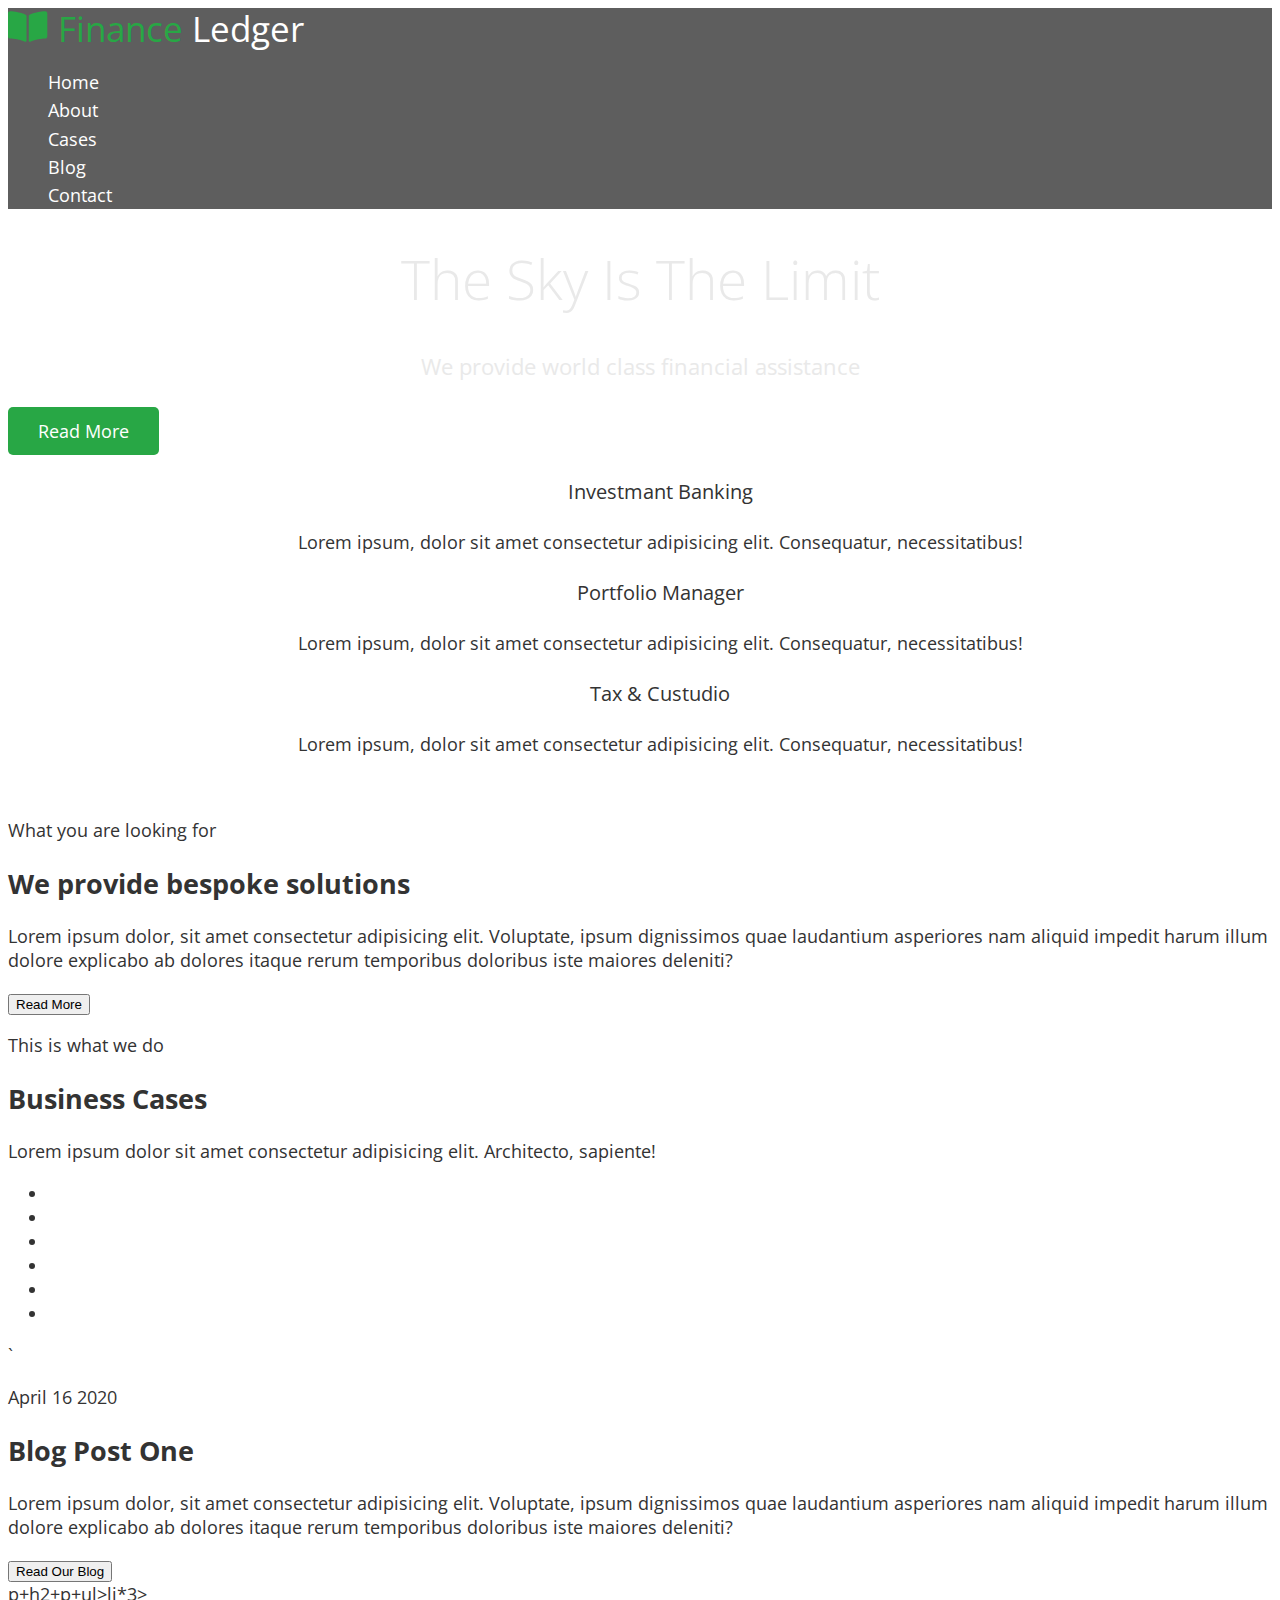
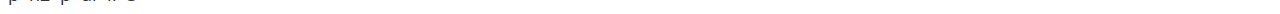
==== index.html @ 2399e401 "12112309" ====
<!DOCTYPE html>
<html lang="en">
<head>
  <meta charset="UTF-8">
  <meta http-equiv="X-UA-Compatible" content="IE=edge">
  <meta name="viewport" content="width=device-width, initial-scale=1.0">
  <!--favicon-->
  <link rel="apple-touch-icon" sizes="180x180" href="./Favicon/apple-touch-icon.png">
<link rel="icon" type="image/png" sizes="32x32" href="./Favicon/favicon-32x32.png">
<link rel="icon" type="image/png" sizes="16x16" href="./Favicon/favicon-16x16.png">
<link rel="manifest" href="./Favicon/site.webmanifest">
<link rel="mask-icon" href="./Favicon/safari-pinned-tab.svg" color="#5bbad5">
<meta name="msapplication-TileColor" content="#da532c">
<meta name="theme-color" content="#ffffff">
 
<title>Finance Ledger</title>
  <link rel="preconnect" href="https://fonts.googleapis.com">
<link rel="preconnect" href="https://fonts.gstatic.com" crossorigin>
<link href="https://fonts.googleapis.com/css2?family=Open+Sans:wght@300;400&display=swap" rel="stylesheet">

<link rel="stylesheet" href="./css/style.css">
</head>
<body>
  <header class="header">
    <a class="logo link" href="./index.html">
      <img class="logo__img" src="./Logo.svg" alt="logo"><span class="accent">Finance</span>  Ledger</a>
    <nav class="header-nav c">
      <ul class="header-nav__list list">
        <li class="header-nav__item"><a class="header-nav__link link" href="">Home</a></li>
        <li class="header-nav__item"><a class="header-nav__link link" href="">About</a></li>
        <li class="header-nav__item"><a class="header-nav__link link" href="">Cases</a></li>
        <li class="header-nav__item"><a class="header-nav__link link" href="">Blog</a></li>
        <li class="header-nav__item"><a class="header-nav__link link" href="">Contact</a></li>
      </ul>
    </nav>
  </header>
  <!--main-->
  <main>
<!--hero-->
<section class="hero">
<h1 class="hero__title">The Sky Is The Limit</h1>
<p class="hero__description title">We provide world class financial assistance</p>
<button class="button" type="button">Read More</button>
</section>
<!--about-->
<section class="about">
<ul class="about__list list">
  <li class="about__item link">
    <h3 class="about__subtitle">Investmant Banking</h3>
    <p class="about__text">Lorem ipsum, dolor sit amet consectetur adipisicing elit. Consequatur, necessitatibus!</p>
  </li>
  <li class="about__item link">
    <h3 class="about__subtitle">Portfolio Manager</h3>
    <p class="about__text">Lorem ipsum, dolor sit amet consectetur adipisicing elit. Consequatur, necessitatibus!</p>
  </li>
  <li class="about__item link">
    <h3 class="about__subtitle">Tax & Custudio</h3>
    <p class="about__text">Lorem ipsum, dolor sit amet consectetur adipisicing elit. Consequatur, necessitatibus!</p>
  </li>
</ul>
</section>
<!--solutions-->
<section class="solutions">
  <img src="" alt="">
  <p>What you are looking for</p>
  <h2>We provide bespoke solutions</h2>
  <p>Lorem ipsum dolor, sit amet consectetur adipisicing elit. Voluptate, ipsum dignissimos quae laudantium asperiores nam aliquid impedit harum illum dolore explicabo ab dolores itaque rerum temporibus doloribus iste maiores deleniti?</p>
  <button type="button">Read More</button>
</section>

<!--cases-->
<section class="cases">
  <p>This is what we do</p>
  <h2>Business Cases</h2>
  <p>Lorem ipsum dolor sit amet consectetur adipisicing elit. Architecto, sapiente!</p>
  <ul>
    <li><img src="" alt=""></li>
    <li><img src="" alt=""></li>
    <li><img src="" alt=""></li>
    <li><img src="" alt=""></li>
    <li><img src="" alt=""></li>
    <li><img src="" alt=""></li>
  </ul>
</section>
`<!--blog-->
<section class="blog">
  <p>April 16 2020</p>
  <h2>Blog Post One</h2>
  <p>Lorem ipsum dolor, sit amet consectetur adipisicing elit. Voluptate, ipsum dignissimos quae laudantium asperiores nam aliquid impedit harum illum dolore explicabo ab dolores itaque rerum temporibus doloribus iste maiores deleniti?</p>
  <button type="button">Read Our Blog</button>
  <img src="" alt="">
</section>
<!--team-->
<section class="team">
p+h2+p+ul>li*3>
</section>
  </main>
</body>
</html>
---- css/style.css ----
:root{
  --accent-color:#28a745;
  --primary-text-color:#333333;
  --secondary-text-color:#ffffff;
  --main-hero-color:#e9e9e9;
  --input-text-color:#808080;
  --primary-white-color:#ffffff;
  --main-font-family:'Open Sans', sans-serif;

}

body{
 font-family:  var(--main-font-family);
 color: var(--primary-text-color);
 background-color: var(--primary-white-color);
 font-size: 18px;
}
/*utils*/
.link{
  text-decoration: none;
}
.list{
  list-style: none;
}

.visually-hidden{
  position: absolute;
  width: 1px;
  height: 1px;
  margin: -1px;
  border: 0;
  padding: 0;

  white-space: nowrap;
  clip-path: inset(100%);
  clip: rect(0 0 0 0);
  overflow: hidden;
}

/*header*/
.header{
  background-color: #5e5e5e;

}
.header-nav__link{
  
  line-height: 1.56;
  color: var(--secondary-text-color);
}

.logo{
font-weight: 400;
font-size: 35px;
line-height: 1.21;

color: var(--secondary-text-color);
}
.logo__img{
  margin-right: 10px;
}
.accent{
  color: var(--accent-color);
}

/*hero*/
.hero__title{
font-weight: 300;
font-size: 55px;
line-height: 1.20;

text-align: center;

color: var(--main-hero-color);

}
.hero__description{

font-size: 22px;
line-height: 1.67;

text-align: center;

color: var(--main-hero-color);
}

.button{
  padding:10px 30px ;
font-family: inherit;
font-style: normal;

font-size: 18px;
line-height: 1.56;

text-align: center;

color: var(--secondary-text-color);
background-color: var(--accent-color);
border-radius: 5px;
border: none;

}

/*about*/
.about__subtitle{
  font-weight: 400;
  font-size: 20px;
  line-height: 1.65;
 
  text-align: center; 
}

.about__text{

line-height: 1.56;

text-align: center;

}

/*solutions*/
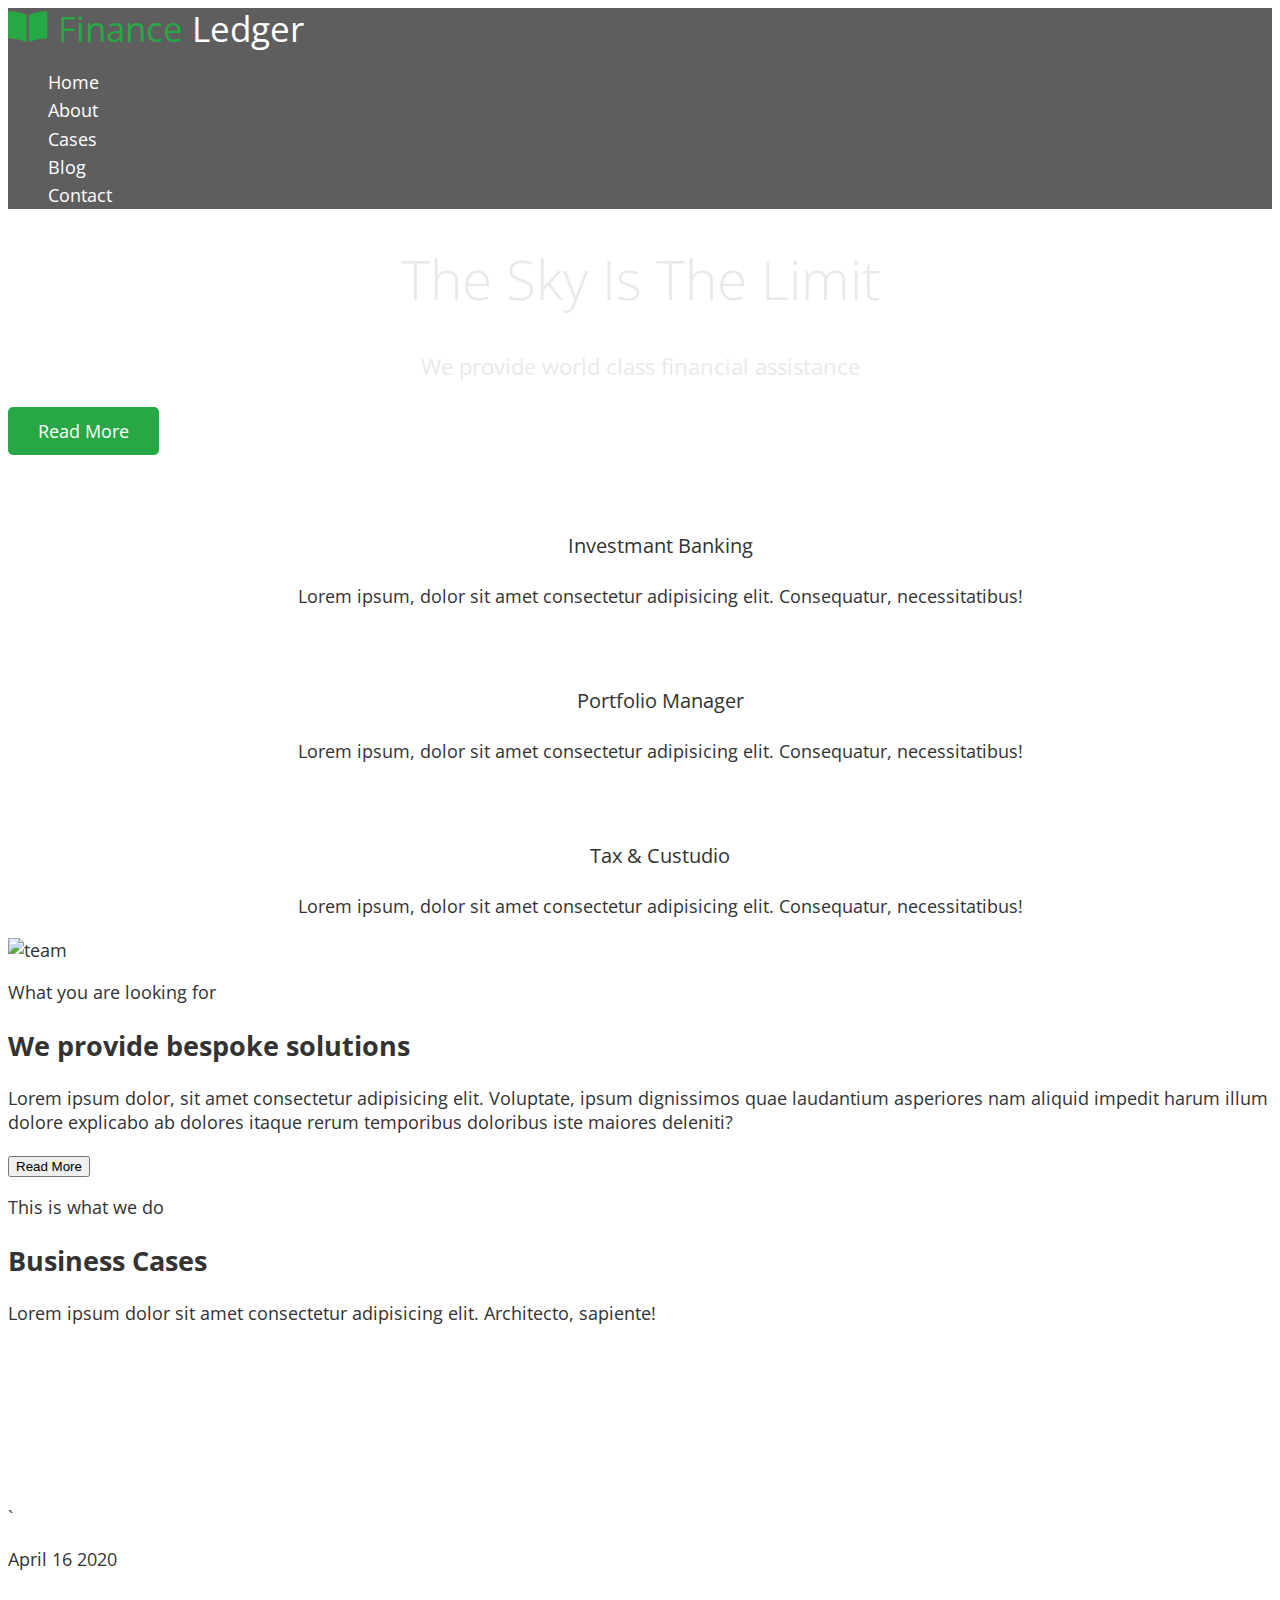
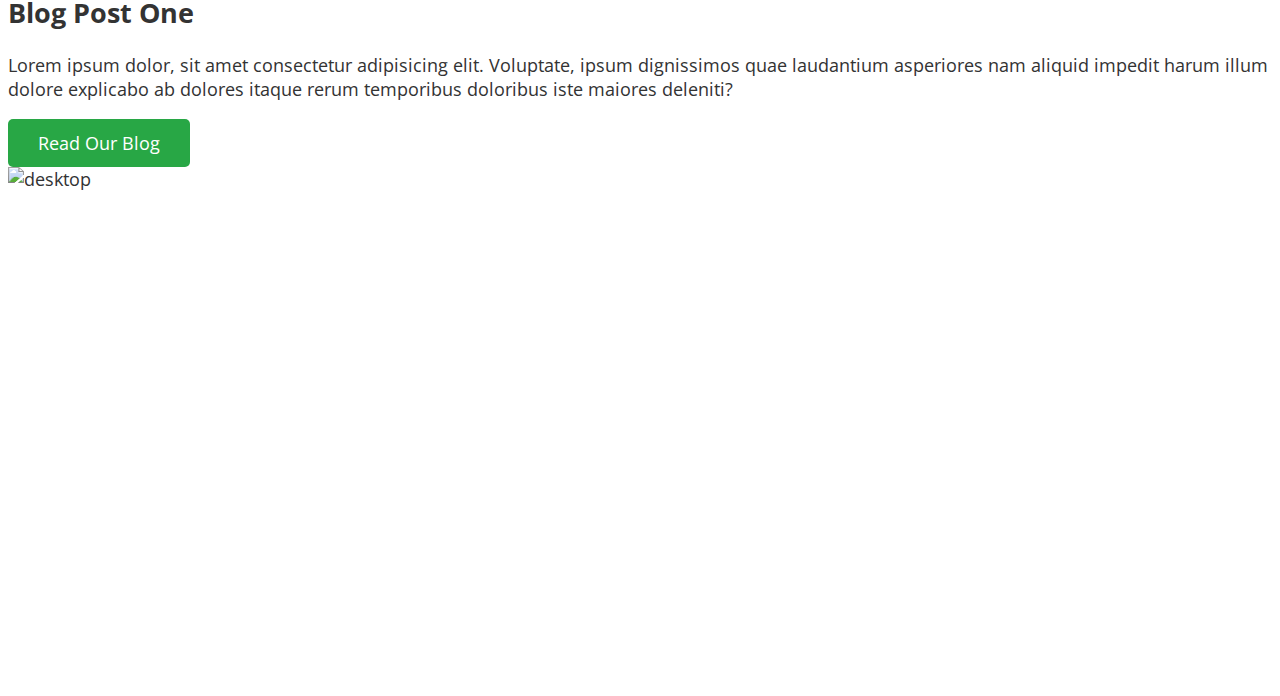
==== commit 37503d16: "13111321" ====
--- a/index.html
+++ b/index.html
@@ -24,7 +24,7 @@
   <header class="header">
     <a class="logo link" href="./index.html">
       <img class="logo__img" src="./Logo.svg" alt="logo"><span class="accent">Finance</span>  Ledger</a>
-    <nav class="header-nav c">
+    <nav class="header-nav ">
       <ul class="header-nav__list list">
         <li class="header-nav__item"><a class="header-nav__link link" href="">Home</a></li>
         <li class="header-nav__item"><a class="header-nav__link link" href="">About</a></li>
@@ -40,20 +40,36 @@
 <section class="hero">
 <h1 class="hero__title">The Sky Is The Limit</h1>
 <p class="hero__description title">We provide world class financial assistance</p>
-<button class="button" type="button">Read More</button>
+<button class="button hero__btn" type="button">Read More</button>
 </section>
 <!--about-->
-<section class="about">
+<section class="about container">
+  <h2 class="visually-hidden">About us</h2>
 <ul class="about__list list">
   <li class="about__item link">
+    <div class="about__icon about-icon-place">
+      <svg width="33" height="31">
+        <use href=""></use>
+      </svg>
+    </div>
     <h3 class="about__subtitle">Investmant Banking</h3>
     <p class="about__text">Lorem ipsum, dolor sit amet consectetur adipisicing elit. Consequatur, necessitatibus!</p>
   </li>
   <li class="about__item link">
+    <div class="about__icon about-icon-place">
+      <svg width="33" height="31">
+        <use href=""></use>
+      </svg>
+    </div>
     <h3 class="about__subtitle">Portfolio Manager</h3>
     <p class="about__text">Lorem ipsum, dolor sit amet consectetur adipisicing elit. Consequatur, necessitatibus!</p>
   </li>
   <li class="about__item link">
+    <div class="about__icon about-icon-place">
+      <svg width="33" height="31">
+        <use href=""></use>
+      </svg>
+    </div>
     <h3 class="about__subtitle">Tax & Custudio</h3>
     <p class="about__text">Lorem ipsum, dolor sit amet consectetur adipisicing elit. Consequatur, necessitatibus!</p>
   </li>
@@ -61,38 +77,73 @@
 </section>
 <!--solutions-->
 <section class="solutions">
-  <img src="" alt="">
-  <p>What you are looking for</p>
-  <h2>We provide bespoke solutions</h2>
-  <p>Lorem ipsum dolor, sit amet consectetur adipisicing elit. Voluptate, ipsum dignissimos quae laudantium asperiores nam aliquid impedit harum illum dolore explicabo ab dolores itaque rerum temporibus doloribus iste maiores deleniti?</p>
-  <button type="button">Read More</button>
+  <div class="solutions__container container">
+    <img class="solutions__img" src="" alt="team">
+  <div class="solutions__box">
+  <p class="solutions__subtitle">What you are looking for</p>
+  <h2 class="solutions__title">We provide bespoke solutions</h2>
+  <p class="solutions__text">Lorem ipsum dolor, sit amet consectetur adipisicing elit. Voluptate, ipsum dignissimos quae laudantium asperiores nam aliquid impedit harum illum dolore explicabo ab dolores itaque rerum temporibus doloribus iste maiores deleniti?</p>
+  <button type="button" class="solutions__btn">Read More</button>
+  </div>
+  </div>
 </section>
 
 <!--cases-->
-<section class="cases">
-  <p>This is what we do</p>
-  <h2>Business Cases</h2>
-  <p>Lorem ipsum dolor sit amet consectetur adipisicing elit. Architecto, sapiente!</p>
-  <ul>
-    <li><img src="" alt=""></li>
-    <li><img src="" alt=""></li>
-    <li><img src="" alt=""></li>
-    <li><img src="" alt=""></li>
-    <li><img src="" alt=""></li>
-    <li><img src="" alt=""></li>
+<section class="cases container">
+  <p class="cases__subtitle">This is what we do</p>
+  <h2 class="cases__title">Business Cases</h2>
+  <p class="cases__text">Lorem ipsum dolor sit amet consectetur adipisicing elit. Architecto, sapiente!</p>
+  <ul class="cases__list list">
+    <li class="cases__item"><img src="" alt=""></li>
+    <li class="cases__item"><img src="" alt=""></li>
+    <li class="cases__item"><img src="" alt=""></li>
+    <li class="cases__item"><img src="" alt=""></li>
+    <li class="cases__item"><img src="" alt=""></li>
+    <li class="cases__item"><img src="" alt=""></li>
   </ul>
 </section>
 `<!--blog-->
 <section class="blog">
-  <p>April 16 2020</p>
-  <h2>Blog Post One</h2>
-  <p>Lorem ipsum dolor, sit amet consectetur adipisicing elit. Voluptate, ipsum dignissimos quae laudantium asperiores nam aliquid impedit harum illum dolore explicabo ab dolores itaque rerum temporibus doloribus iste maiores deleniti?</p>
-  <button type="button">Read Our Blog</button>
-  <img src="" alt="">
+ <div class="blog__boxes container">
+  <div class="blog__box">
+  <p class="blog__date">April 16 2020</p>
+  <h2 class="blog__title">Blog Post One</h2>
+  <p class="blog__text">Lorem ipsum dolor, sit amet consectetur adipisicing elit. Voluptate, ipsum dignissimos quae laudantium asperiores nam aliquid impedit harum illum dolore explicabo ab dolores itaque rerum temporibus doloribus iste maiores deleniti?</p>
+  <button class="button button--green" type="button">Read Our Blog</button>
+  </div>
+  <img src="" alt="desktop" class="blog__img">
+ </div>
 </section>
 <!--team-->
-<section class="team">
-p+h2+p+ul>li*3>
+<section class="team ">
+<div class="container team__container">
+  <p class="team__text"></p>
+<h2 class="team__title"></h2>
+<p class="team__subtitle"></p>
+<ul class="team__list list">
+  <li>
+    <a href="">
+      <svg>
+        <use></use>
+      </svg>
+    </a>
+  </li>
+  <li>
+    <a href="">
+      <svg>
+        <use></use>
+      </svg>
+    </a>
+  </li>
+  <li>
+    <a href="">
+      <svg>
+        <use></use>
+      </svg>
+    </a>
+  </li>
+</ul>
+</div>
 </section>
   </main>
 </body>
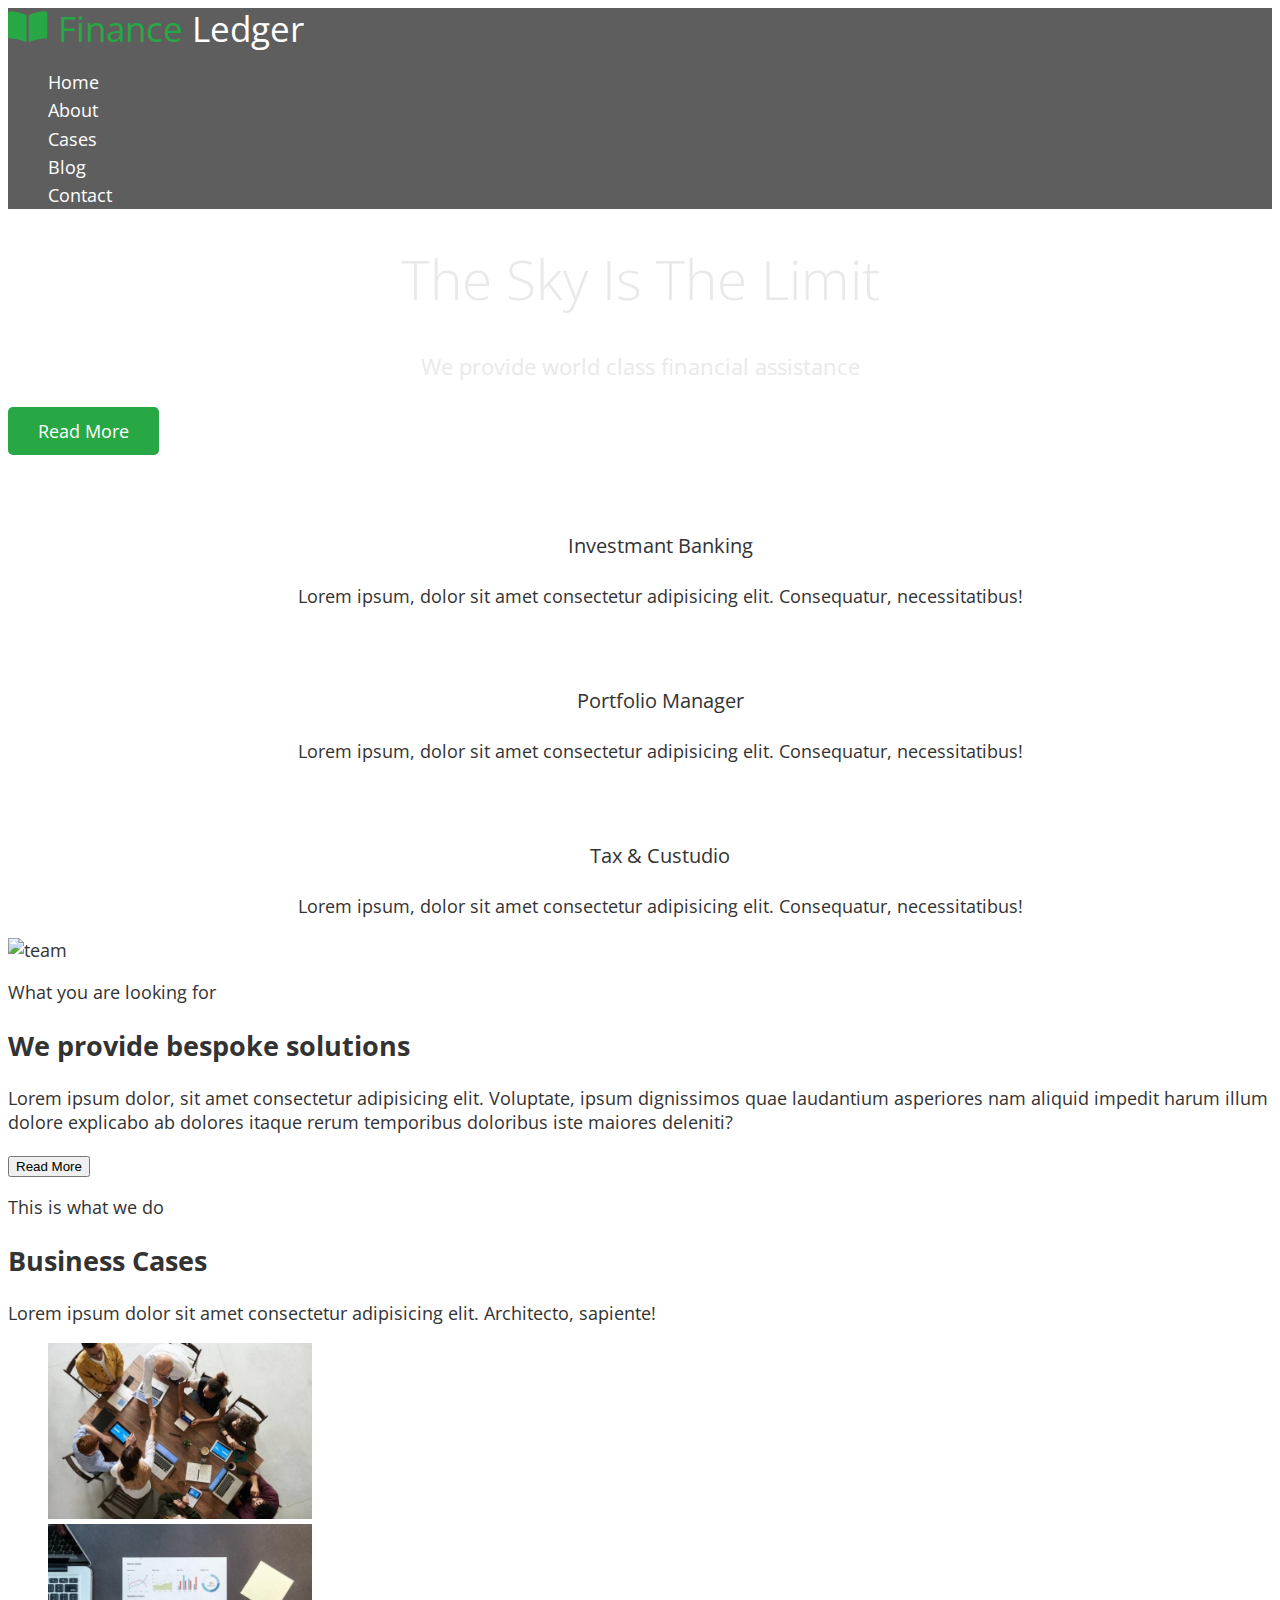
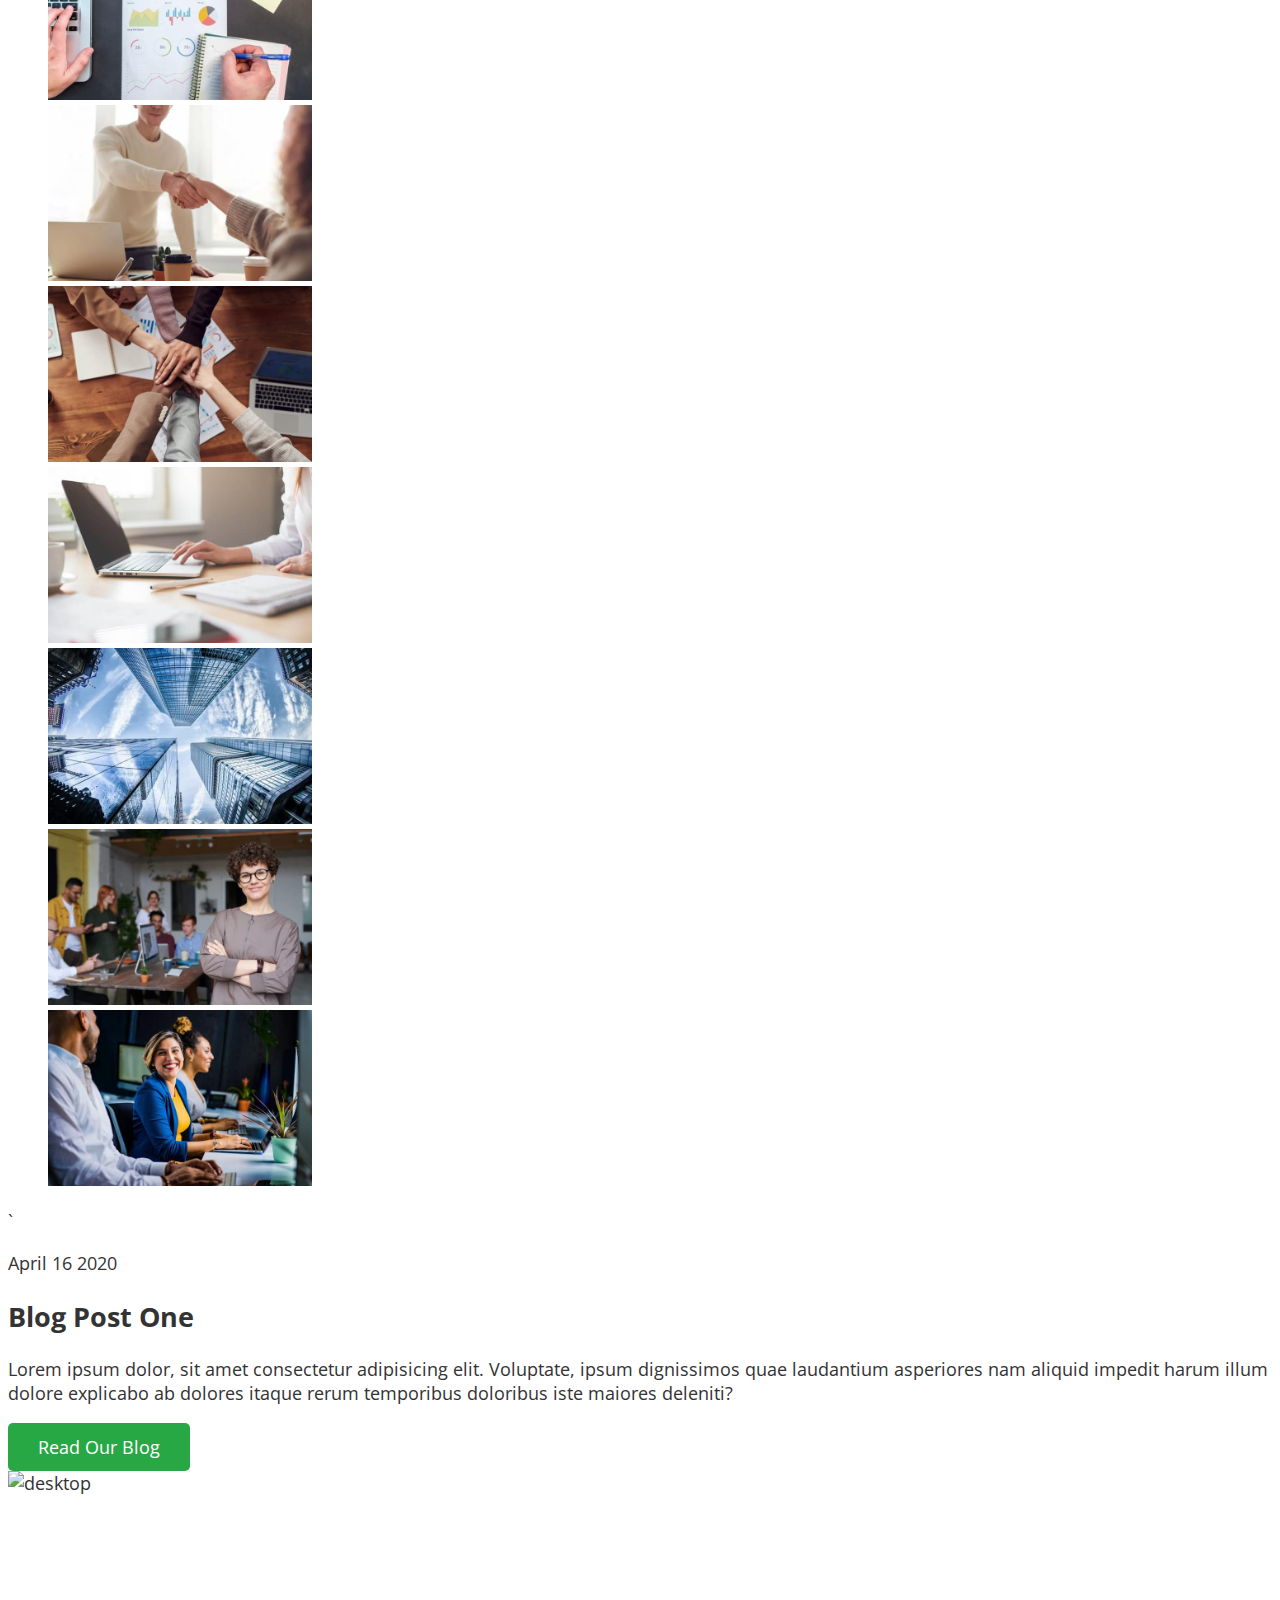
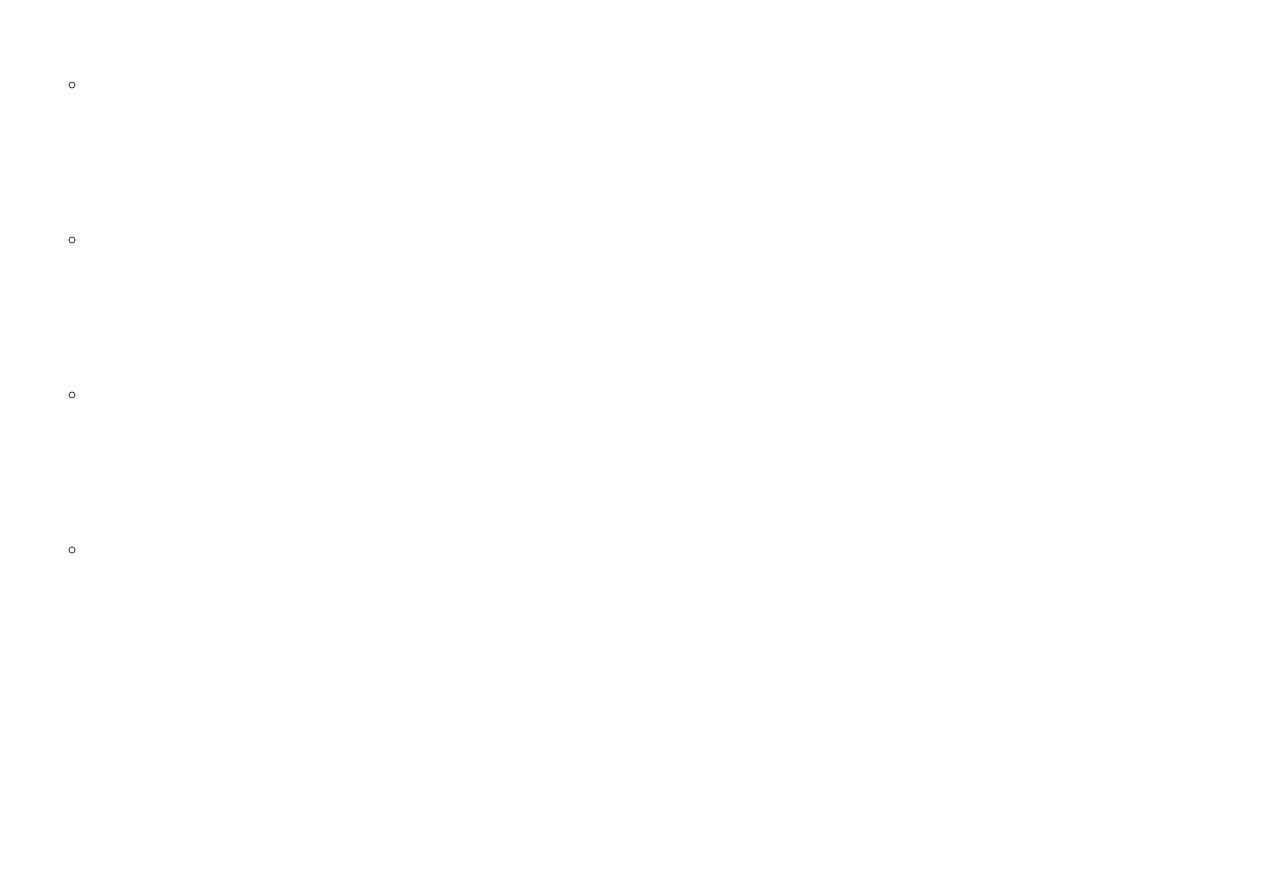
==== commit 2661e955: "13111728" ====
--- a/index.html
+++ b/index.html
@@ -38,36 +38,38 @@
   <main>
 <!--hero-->
 <section class="hero">
+<div class="hero__container container">
 <h1 class="hero__title">The Sky Is The Limit</h1>
 <p class="hero__description title">We provide world class financial assistance</p>
 <button class="button hero__btn" type="button">Read More</button>
+</div>
 </section>
 <!--about-->
 <section class="about container">
   <h2 class="visually-hidden">About us</h2>
-<ul class="about__list list">
-  <li class="about__item link">
+<ul class="about__list list card-set">
+  <li class="about__item  card-set__itemlink">
     <div class="about__icon about-icon-place">
       <svg width="33" height="31">
-        <use href=""></use>
+        <use href="./images/svg/symbol-defs.svg#icon-bank"></use>
       </svg>
     </div>
     <h3 class="about__subtitle">Investmant Banking</h3>
     <p class="about__text">Lorem ipsum, dolor sit amet consectetur adipisicing elit. Consequatur, necessitatibus!</p>
   </li>
-  <li class="about__item link">
+  <li class="about__item card-set__item link">
     <div class="about__icon about-icon-place">
       <svg width="33" height="31">
-        <use href=""></use>
+        <use href="./images/svg/symbol-defs.svg#icon-book"></use>
       </svg>
     </div>
     <h3 class="about__subtitle">Portfolio Manager</h3>
     <p class="about__text">Lorem ipsum, dolor sit amet consectetur adipisicing elit. Consequatur, necessitatibus!</p>
   </li>
-  <li class="about__item link">
+  <li class="about__item card-set__item link">
     <div class="about__icon about-icon-place">
       <svg width="33" height="31">
-        <use href=""></use>
+        <use href="./images/svg/symbol-defs.svg#icon-pen"></use>
       </svg>
     </div>
     <h3 class="about__subtitle">Tax & Custudio</h3>
@@ -93,13 +95,160 @@
   <p class="cases__subtitle">This is what we do</p>
   <h2 class="cases__title">Business Cases</h2>
   <p class="cases__text">Lorem ipsum dolor sit amet consectetur adipisicing elit. Architecto, sapiente!</p>
-  <ul class="cases__list list">
-    <li class="cases__item"><img src="" alt=""></li>
-    <li class="cases__item"><img src="" alt=""></li>
-    <li class="cases__item"><img src="" alt=""></li>
-    <li class="cases__item"><img src="" alt=""></li>
-    <li class="cases__item"><img src="" alt=""></li>
-    <li class="cases__item"><img src="" alt=""></li>
+  <ul class="cases__list card-set list">
+    <li class="cases__item card-set__item">
+      <picture>
+        <source
+        media="(min-width: 1200px)"
+        srcset="./images/cases/1_L.jpg 1x, ./images/cases/1@2x_L.jpg 2x "
+        type="image/jpg" 
+        />
+        <source
+        media="(min-width: 768px)"
+        srcset="./images/cases/1_M.jpg 1x, ./images/cases/1@2x_M.jpg 2x "
+        type="image/jpg" 
+        />
+        <source
+        media="(max-width: 767px)"
+        srcset="./images/cases/1_S.jpg 1x, ./images/cases/1@2x_S.jpg 2x "
+        type="image/jpg" 
+        />
+      <img class="cases__img" src="./images/cases/1_S.jpg" alt="picture one" width="264" height="176"/>
+      </picture>
+    </li>
+    <li class="cases__item card-set__item"><picture>
+        <source
+        media="(min-width: 1200px)"
+        srcset="./images/cases/2_L.jpg 1x, ./images/cases/2@2x_L.jpg 2x "
+        type="image/jpg" 
+        />
+        <source
+        media="(min-width: 768px)"
+        srcset="./images/cases/2_M.jpg 1x, ./images/cases/2@2x_M.jpg 2x "
+        type="image/jpg" 
+        />
+        <source
+        media="(max-width: 767px)"
+        srcset="./images/cases/2_S.jpg 1x, ./images/cases/2@2x_S.jpg 2x "
+        type="image/jpg" 
+        />
+      <img class="cases__img" src="./images/cases/2_S.jpg" alt="picture one" width="264" height="176"/>
+      </picture>
+    </li>
+    <li class="cases__item card-set__item"><picture>
+        <source
+        media="(min-width: 1200px)"
+        srcset="./images/cases/3_L.jpg 1x, ./images/cases/3@2x_L.jpg 2x "
+        type="image/jpg" 
+        />
+        <source
+        media="(min-width: 768px)"
+        srcset="./images/cases/3_M.jpg 1x, ./images/cases/3@2x_M.jpg 2x "
+        type="image/jpg" 
+        />
+        <source
+        media="(max-width: 767px)"
+        srcset="./images/cases/3_S.jpg 1x, ./images/cases/3@2x_S.jpg 2x "
+        type="image/jpg" 
+        />
+      <img class="cases__img" src="./images/cases/3_S.jpg" alt="picture one" width="264" height="176"/>
+      </picture>
+    </li>
+    <li class="cases__item card-set__item"><picture>
+        <source
+        media="(min-width: 1200px)"
+        srcset="./images/cases/4_L.jpg 1x, ./images/cases/4@2x_L.jpg 2x "
+        type="image/jpg" 
+        />
+        <source
+        media="(min-width: 768px)"
+        srcset="./images/cases/4_M.jpg 1x, ./images/cases/4@2x_M.jpg 2x "
+        type="image/jpg" 
+        />
+        <source
+        media="(max-width: 767px)"
+        srcset="./images/cases/4_S.jpg 1x, ./images/cases/4@2x_S.jpg 2x "
+        type="image/jpg" 
+        />
+      <img class="cases__img" src="./images/cases/4_S.jpg" alt="picture one" width="264" height="176"/>
+      </picture>
+    </li>
+    <li class="cases__item card-set__item"><picture>
+        <source
+        media="(min-width: 1200px)"
+        srcset="./images/cases/5_L.jpg 1x, ./images/cases/5@2x_L.jpg 2x "
+        type="image/jpg" 
+        />
+        <source
+        media="(min-width: 768px)"
+        srcset="./images/cases/5_M.jpg 1x, ./images/cases/5@2x_M.jpg 2x "
+        type="image/jpg" 
+        />
+        <source
+        media="(max-width: 767px)"
+        srcset="./images/cases/5_S.jpg 1x, ./images/cases/5@2x_S.jpg 2x "
+        type="image/jpg" 
+        />
+      <img class="cases__img" src="./images/cases/5_S.jpg" alt="picture one" width="264" height="176"/>
+      </picture>
+    </li>
+    <li class="cases__item card-set__item"><picture>
+        <source
+        media="(min-width: 1200px)"
+        srcset="./images/cases/6_L.jpg 1x, ./images/cases/6@2x_L.jpg 2x "
+        type="image/jpg" 
+        />
+        <source
+        media="(min-width: 768px)"
+        srcset="./images/cases/6_M.jpg 1x, ./images/cases/6@2x_M.jpg 2x "
+        type="image/jpg" 
+        />
+        <source
+        media="(max-width: 767px)"
+        srcset="./images/cases/6_S.jpg 1x, ./images/cases/6@2x_S.jpg 2x "
+        type="image/jpg" 
+        />
+      <img class="cases__img" src="./images/cases/6_S.jpg" alt="picture one" width="264" height="176"/>
+      </picture>
+    </li>
+    <li class="cases__item card-set__item"><picture>
+      <source
+      media="(min-width: 1200px)"
+      srcset="./images/cases/7_L.jpg 1x, ./images/cases/7@2x_L.jpg 2x "
+      type="image/jpg" 
+      />
+      <source
+      media="(min-width: 768px)"
+      srcset="./images/cases/7_M.jpg 1x, ./images/cases/7@2x_M.jpg 2x "
+      type="image/jpg" 
+      />
+      <source
+      media="(max-width: 767px)"
+      srcset="./images/cases/7_S.jpg 1x, ./images/cases/7@2x_S.jpg 2x "
+      type="image/jpg" 
+      />
+    <img class="cases__img" src="./images/cases/7_S.jpg" alt="picture one" width="264" height="176"/>
+    </picture>
+  </li>
+  <li class="cases__item card-set__item"><picture>
+    <source
+    media="(min-width: 1200px)"
+    srcset="./images/cases/8_L.jpg 1x, ./images/cases/8@2x_L.jpg 2x "
+    type="image/jpg" 
+    />
+    <source
+    media="(min-width: 768px)"
+    srcset="./images/cases/8_M.jpg 1x, ./images/cases/8@2x_M.jpg 2x "
+    type="image/jpg" 
+    />
+    <source
+    media="(max-width: 767px)"
+    srcset="./images/cases/8_S.jpg 1x, ./images/cases/8@2x_S.jpg 2x "
+    type="image/jpg" 
+    />
+  <img class="cases__img" src="./images/cases/8_S.jpg" alt="picture one" width="264" height="176"/>
+  </picture>
+</li>
   </ul>
 </section>
 `<!--blog-->
@@ -120,7 +269,42 @@
   <p class="team__text"></p>
 <h2 class="team__title"></h2>
 <p class="team__subtitle"></p>
-<ul class="team__list list">
+<ul class="team__list list card-set">
+  <li class="team__item card-set__item">
+    <div class="">
+      <img src="" alt="">
+      <ul>
+        <li>
+          <a href="">
+            <svg>
+              <use></use>
+            </svg>
+          </a>
+        </li>
+        <li>
+          <a href="">
+            <svg>
+              <use></use>
+            </svg>
+          </a>
+        </li>
+        <li>
+          <a href="">
+            <svg>
+              <use></use>
+            </svg>
+          </a>
+        </li>
+        <li>
+          <a href="">
+            <svg>
+              <use></use>
+            </svg>
+          </a>
+        </li>
+      </ul>
+    </div>
+  </li>
   <li>
     <a href="">
       <svg>
@@ -135,13 +319,6 @@
       </svg>
     </a>
   </li>
-  <li>
-    <a href="">
-      <svg>
-        <use></use>
-      </svg>
-    </a>
-  </li>
 </ul>
 </div>
 </section>
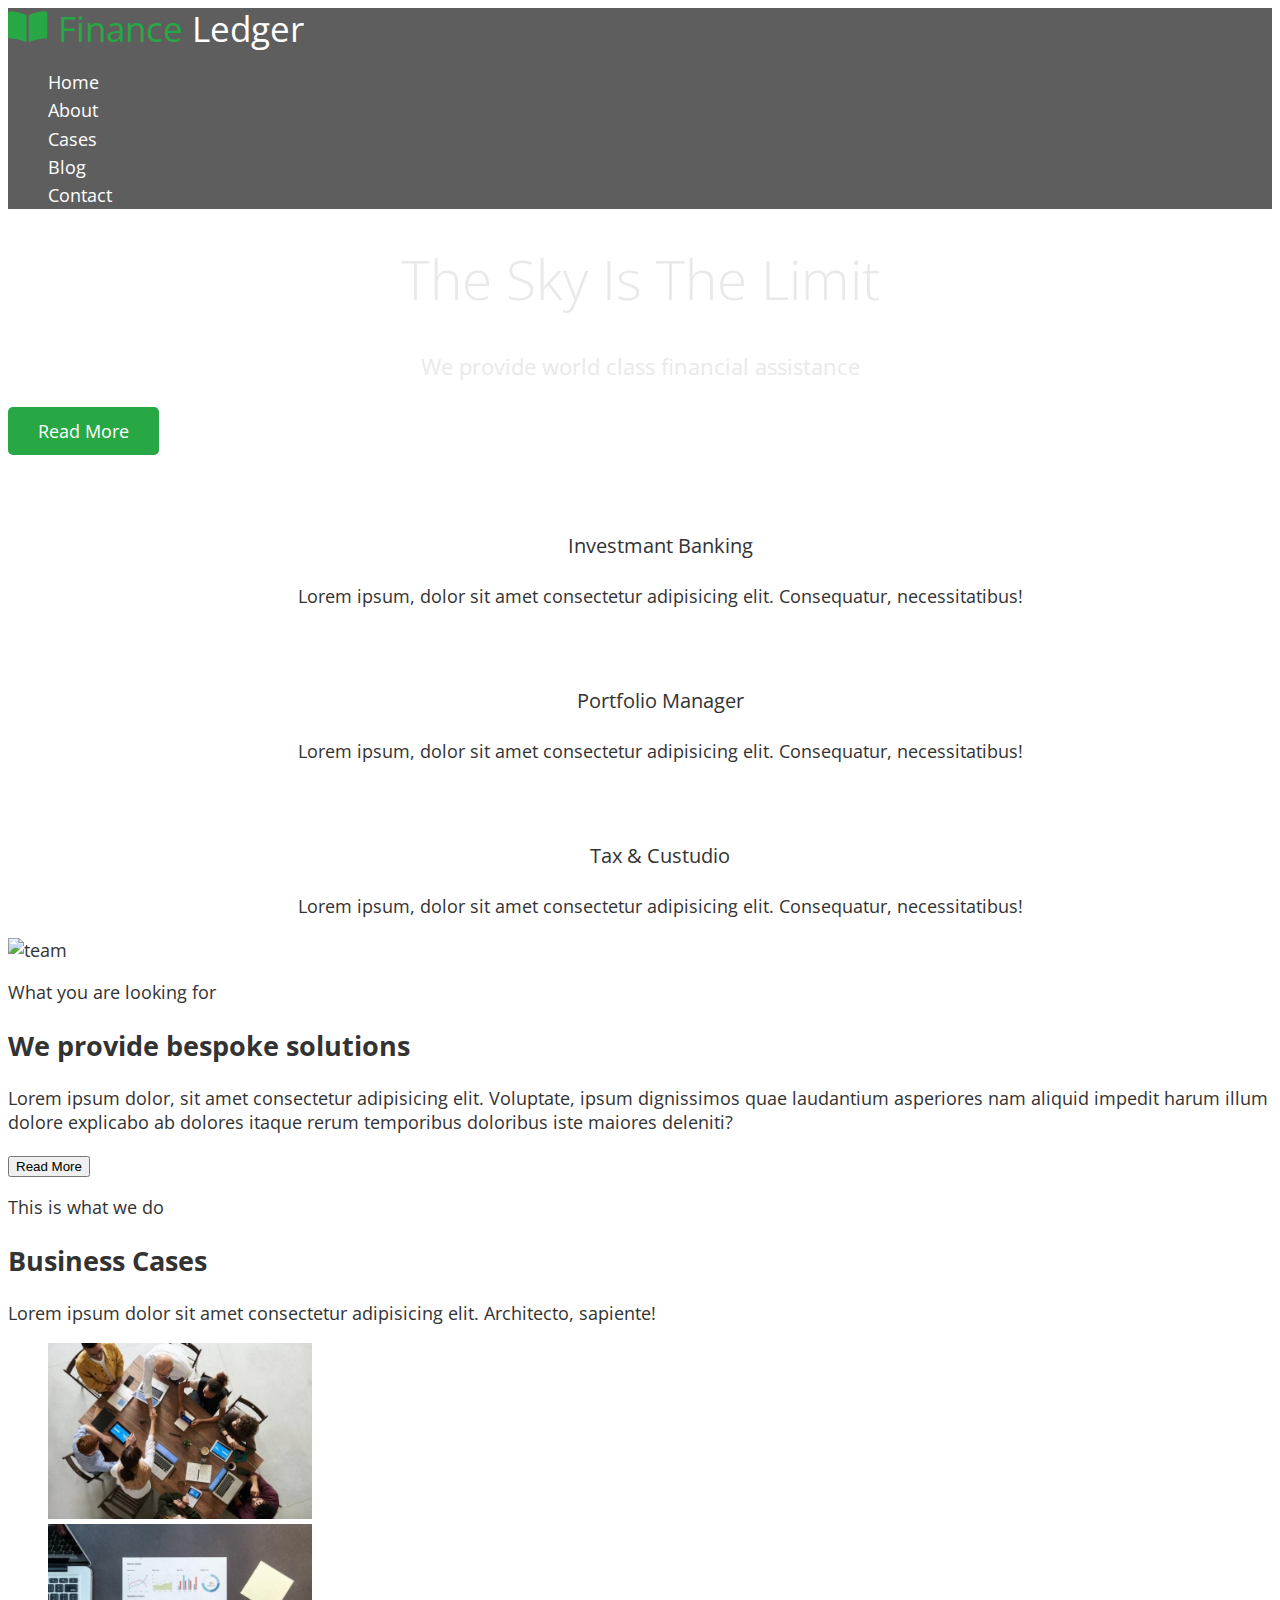
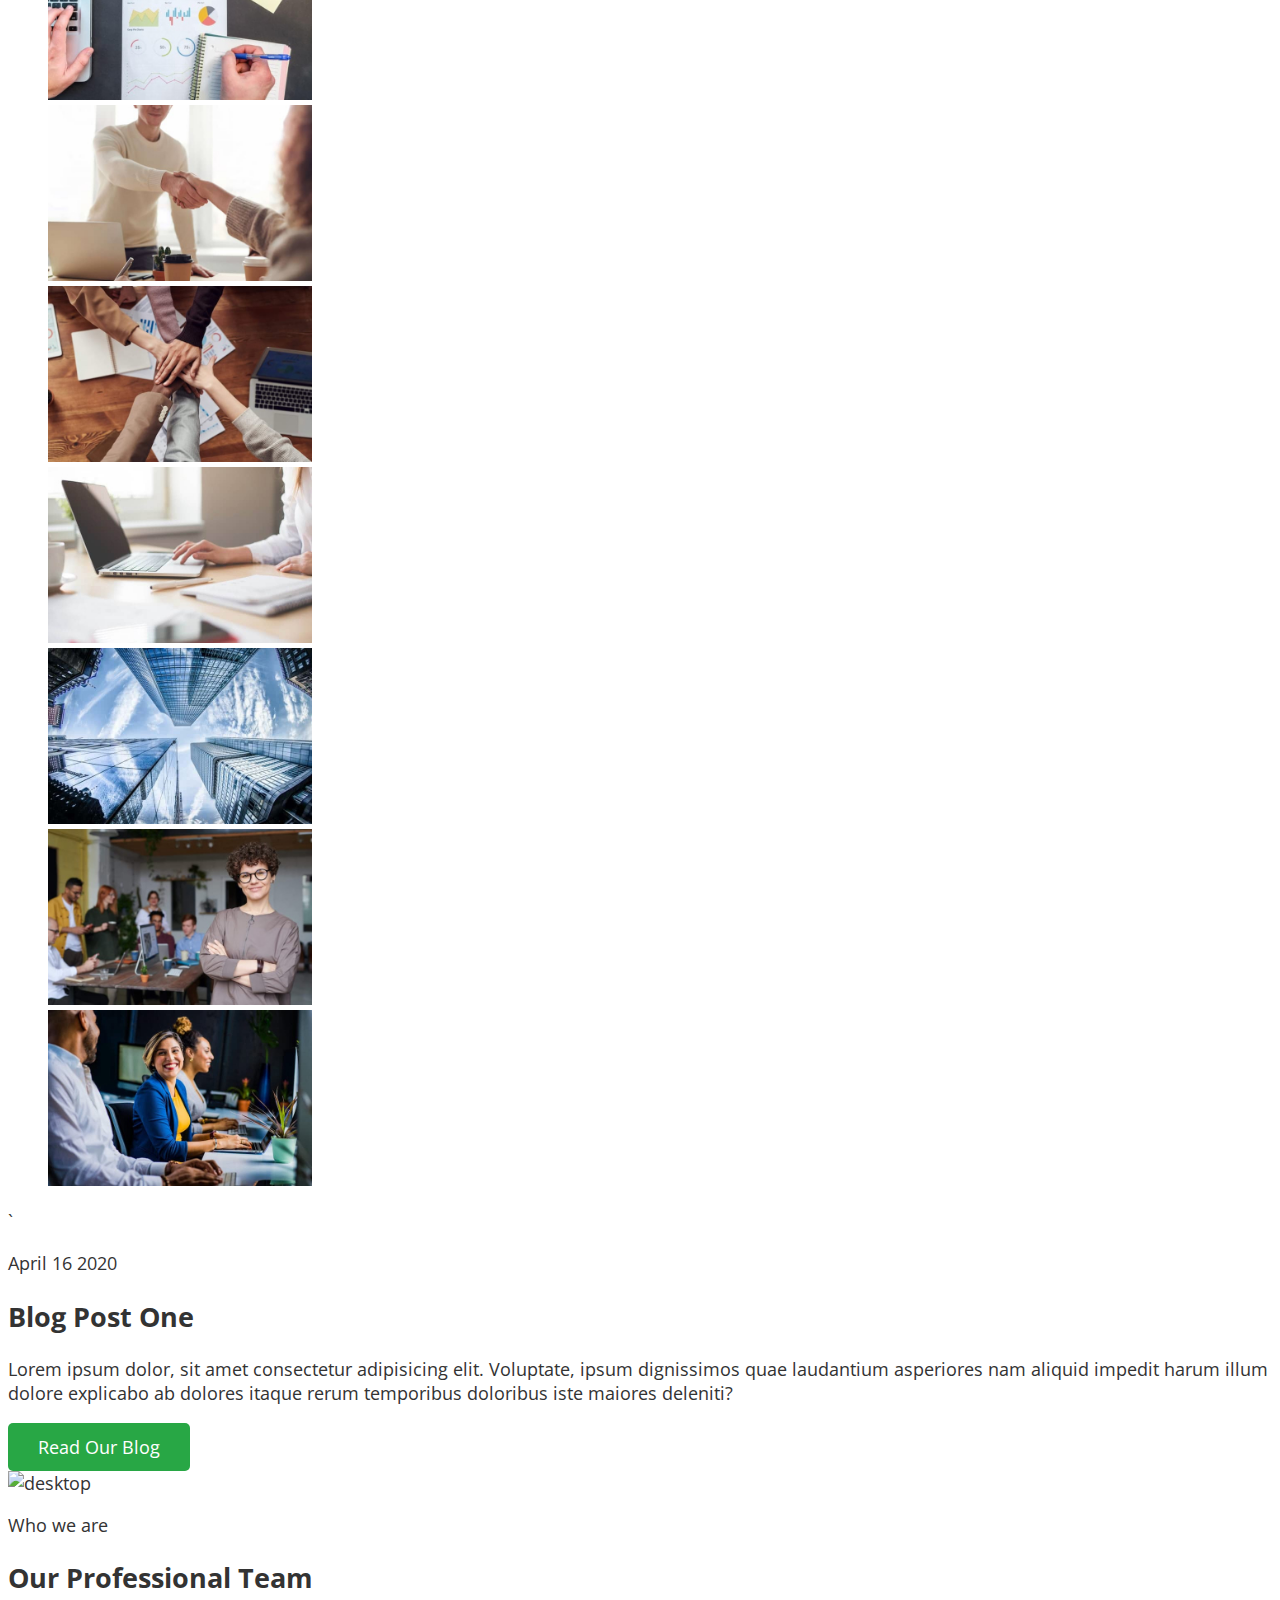
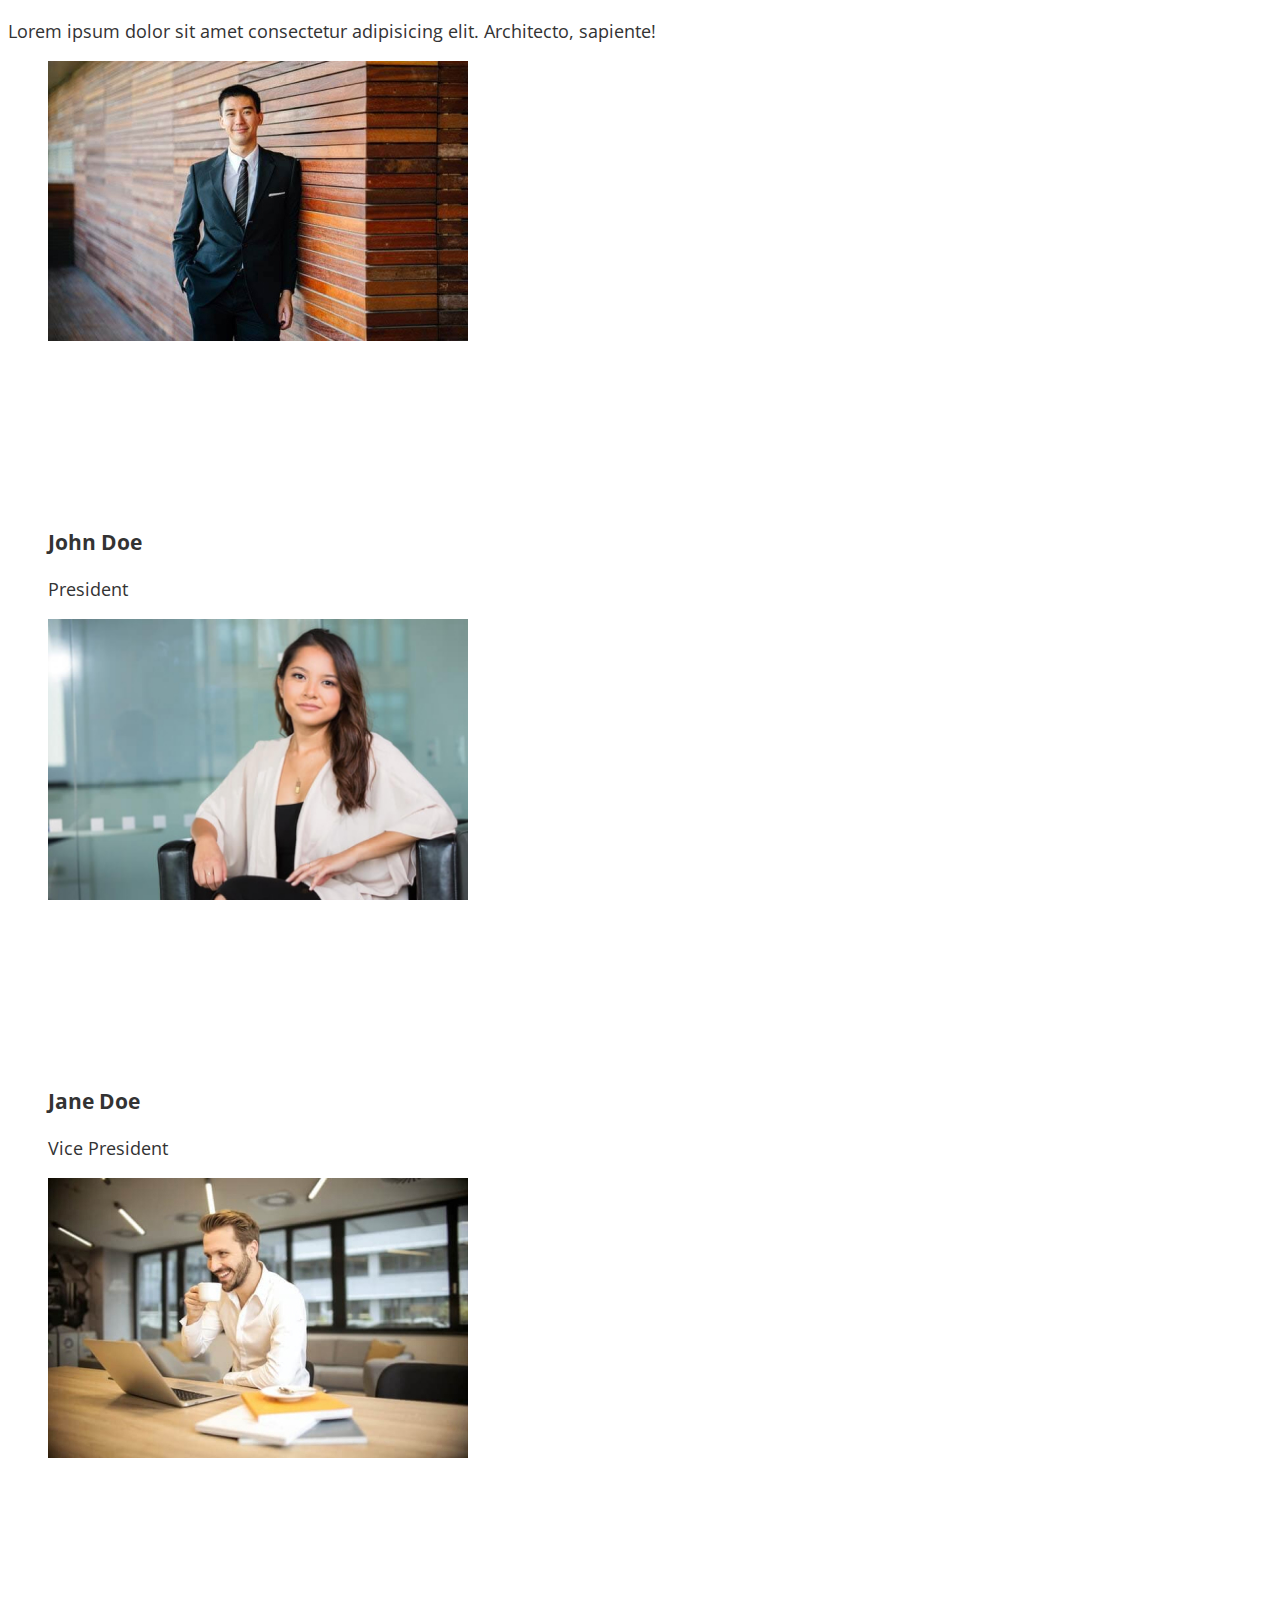
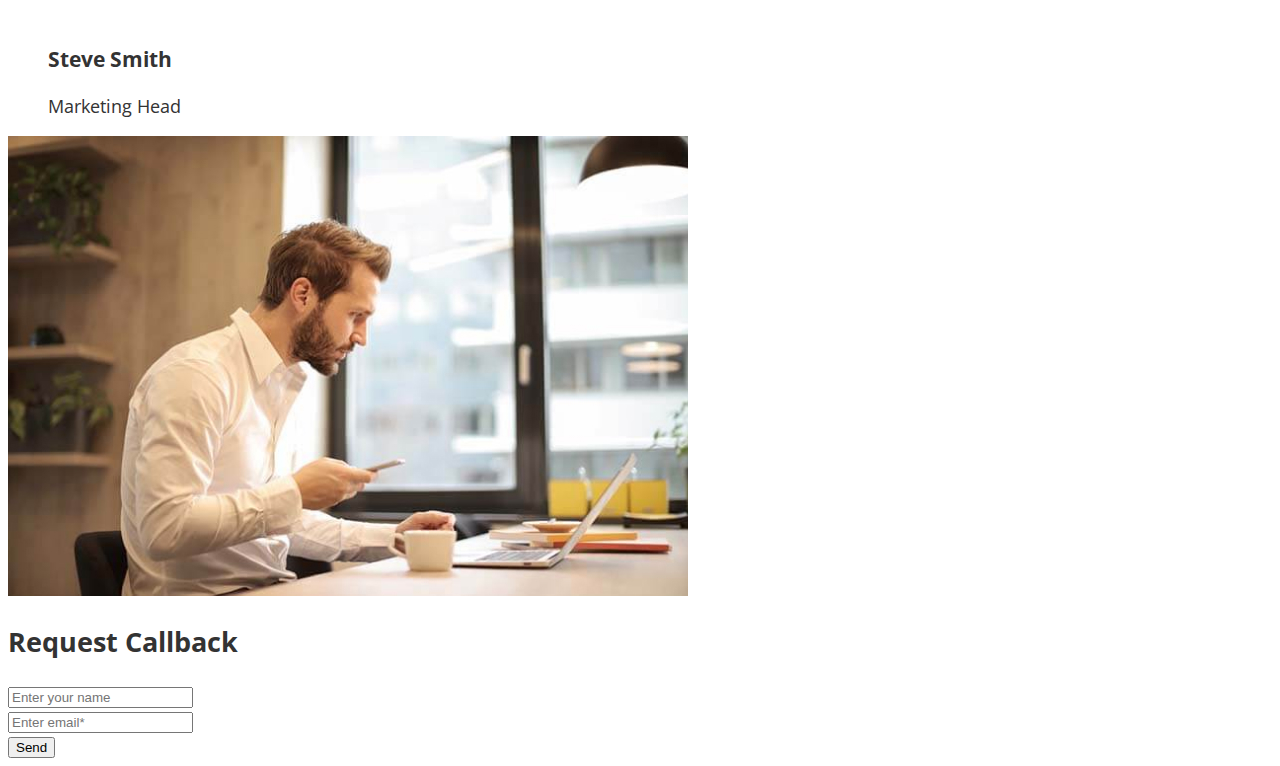
==== commit 5dfa7db7: "13112025" ====
--- a/index.html
+++ b/index.html
@@ -266,62 +266,149 @@
 <!--team-->
 <section class="team ">
 <div class="container team__container">
-  <p class="team__text"></p>
-<h2 class="team__title"></h2>
-<p class="team__subtitle"></p>
+  <p class="team__text">Who we are</p>
+<h2 class="team__title">Our Professional Team</h2>
+<p class="team__subtitle">Lorem ipsum dolor sit amet consectetur adipisicing elit. Architecto, sapiente!</p>
 <ul class="team__list list card-set">
   <li class="team__item card-set__item">
-    <div class="">
-      <img src="" alt="">
-      <ul>
-        <li>
-          <a href="">
-            <svg>
-              <use></use>
-            </svg>
-          </a>
-        </li>
-        <li>
-          <a href="">
-            <svg>
-              <use></use>
-            </svg>
-          </a>
-        </li>
-        <li>
-          <a href="">
-            <svg>
-              <use></use>
-            </svg>
-          </a>
-        </li>
-        <li>
-          <a href="">
-            <svg>
-              <use></use>
+    <div class="card">
+      <img src="./images/team/John_L.jpg" alt="employee" width="420">
+      <ul class="card-actions list">
+        <li class="card-actions__item">
+          <a href="" class="card-actions__link link">
+            <svg class="card-actions__icon" width="35" height="35">
+              <use href="./images/svg/symbol-defs.svg#facebook"></use>
+            </svg>
+          </a>
+        </li>
+        <li class="card-actions__item">
+          <a href="" class="card-actions__link link">
+            <svg class="card-actions__icon" width="35" height="35">
+              <use href="./images/svg/symbol-defs.svg#twitter"></use>
+            </svg>
+          </a>
+        </li>
+        <li class="card-actions__item">
+          <a href="" class="card-actions__link link">
+            <svg class="card-actions__icon" width="35" height="35">
+              <use href="./images/svg/symbol-defs.svg#youtube"></use>
+            </svg>
+          </a>
+        </li>
+        <li class="card-actions__item">
+          <a href="" class="card-actions__link link">
+            <svg class="card-actions__icon" width="35" height="35">
+              <use href="./images/svg/symbol-defs.svg#in"></use>
             </svg>
           </a>
         </li>
       </ul>
     </div>
-  </li>
-  <li>
-    <a href="">
-      <svg>
-        <use></use>
-      </svg>
-    </a>
-  </li>
-  <li>
-    <a href="">
-      <svg>
-        <use></use>
-      </svg>
-    </a>
+    <div class="card-list__box">
+      <h3 class="card-list__title">John Doe</h3>
+      <p class="card-list__subtitle">President</p>
+    </div>
+  </li>
+  <li class="team__item card-set__item">
+    <div class="card">
+      <img src="./images/team/Jane_L.jpg" alt="employee" width="420">
+      <ul class="card-actions list">
+        <li class="card-actions__item">
+          <a href="" class="card-actions__link link">
+            <svg class="card-actions__icon" width="35" height="35">
+              <use href="./images/svg/symbol-defs.svg#facebook"></use>
+            </svg>
+          </a>
+        </li>
+        <li class="card-actions__item">
+          <a href="" class="card-actions__link link">
+            <svg class="card-actions__icon" width="35" height="35">
+              <use href="./images/svg/symbol-defs.svg#twitter"></use>
+            </svg>
+          </a>
+        </li>
+        <li class="card-actions__item">
+          <a href="" class="card-actions__link link">
+            <svg class="card-actions__icon" width="35" height="35">
+              <use href="./images/svg/symbol-defs.svg#youtube"></use>
+            </svg>
+          </a>
+        </li>
+        <li class="card-actions__item">
+          <a href="" class="card-actions__link link">
+            <svg class="card-actions__icon" width="35" height="35">
+              <use href="./images/svg/symbol-defs.svg#in"></use>
+            </svg>
+          </a>
+        </li>
+      </ul>
+    </div>
+    <div class="card-list__box">
+      <h3 class="card-list__title">Jane Doe</h3>
+      <p class="card-list__subtitle">Vice President</p>
+    </div>
+  </li>
+  <li class="team__item card-set__item">
+    <div class="card">
+      <img src="./images/team/Steve_L.jpg" alt="employee" width="420">
+      <ul class="card-actions list">
+        <li class="card-actions__item">
+          <a href="" class="card-actions__link link">
+            <svg class="card-actions__icon" width="35" height="35">
+              <use href="./images/svg/symbol-defs.svg#facebook"></use>
+            </svg>
+          </a>
+        </li>
+        <li class="card-actions__item">
+          <a href="" class="card-actions__link link">
+            <svg class="card-actions__icon" width="35" height="35">
+              <use href="./images/svg/symbol-defs.svg#twitter"></use>
+            </svg>
+          </a>
+        </li>
+        <li class="card-actions__item">
+          <a href="" class="card-actions__link link">
+            <svg class="card-actions__icon" width="35" height="35">
+              <use href="./images/svg/symbol-defs.svg#youtube"></use>
+            </svg>
+          </a>
+        </li>
+        <li class="card-actions__item">
+          <a href="" class="card-actions__link link">
+            <svg class="card-actions__icon" width="35" height="35">
+              <use href="./images/svg/symbol-defs.svg#in"></use>
+            </svg>
+          </a>
+        </li>
+      </ul>
+    </div>
+    <div class="card-list__box">
+      <h3 class="card-list__title">Steve Smith</h3>
+      <p class="card-list__subtitle">Marketing Head</p>
+    </div>
   </li>
 </ul>
 </div>
 </section>
+<!--Request Callback-->
+<section class=" container">
+  <div class="request-container">
+    <img src="./images/callback-form/callback_L.jpg" alt="request">
+   <div class="request">
+    <h2 class="request__title">Request Callback</h2>
+    <form action="">
+      <div>
+        <input type="name" placeholder="Enter your name" class="field-name">
+      </div>
+        <div>
+          <input type="email" placeholder="Enter email*" autocomplete="on" class="field-email">
+        </div>
+          <button type="submit" class="send-button">Send</button>
+      </form>
+   </div>
+ </div>
+</section>
+
   </main>
 </body>
 </html>
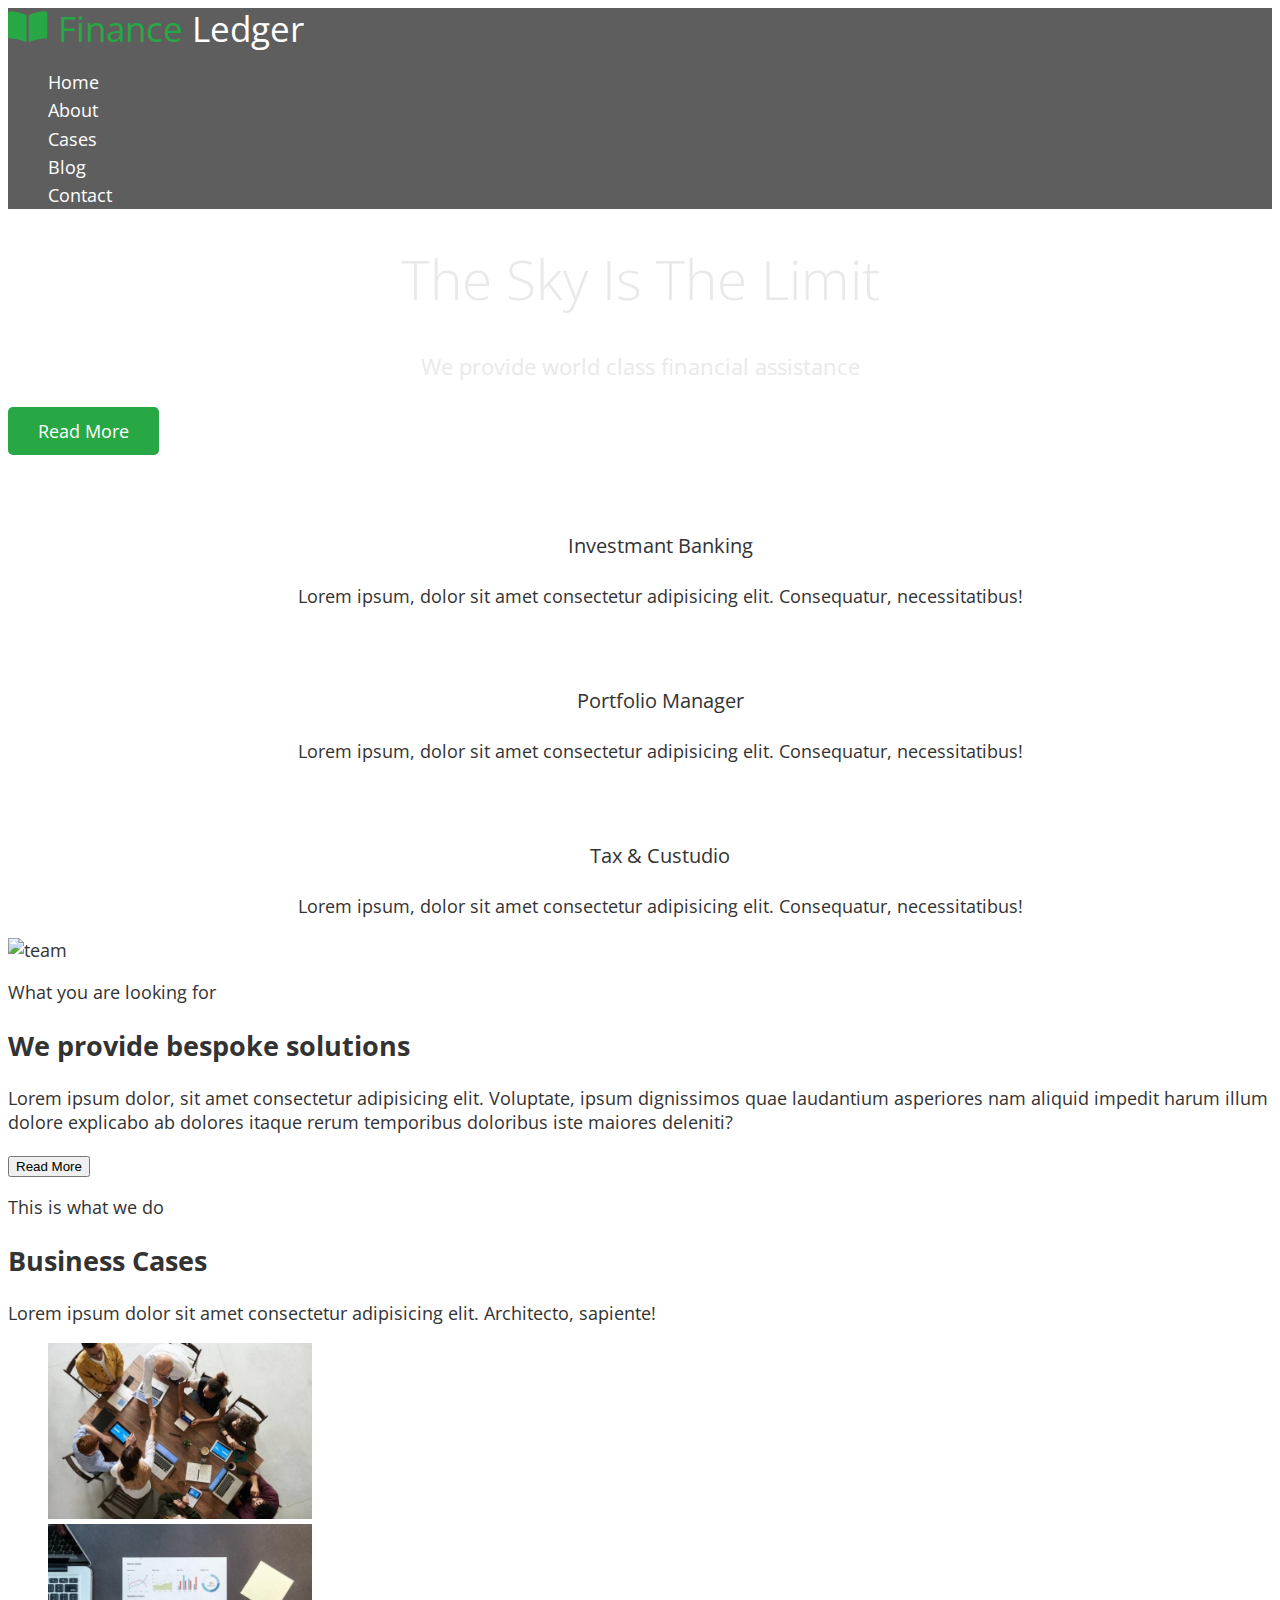
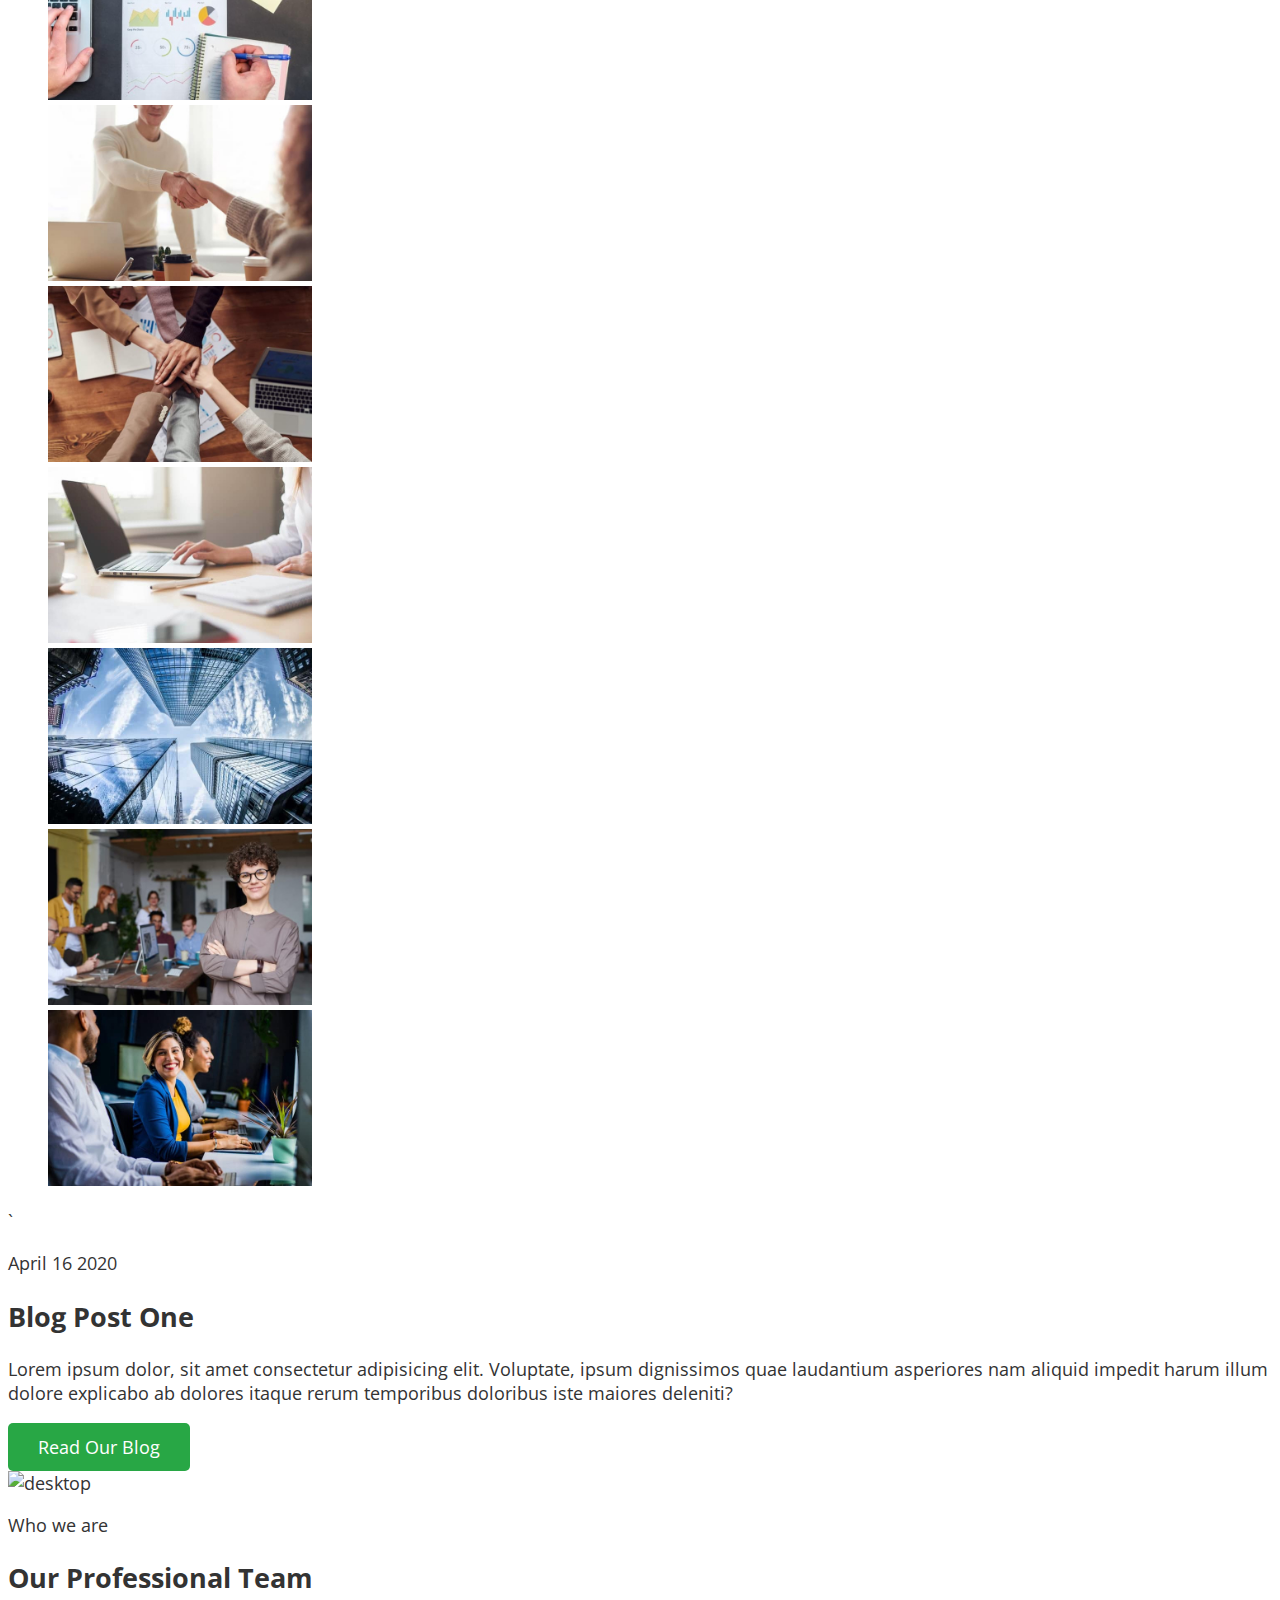
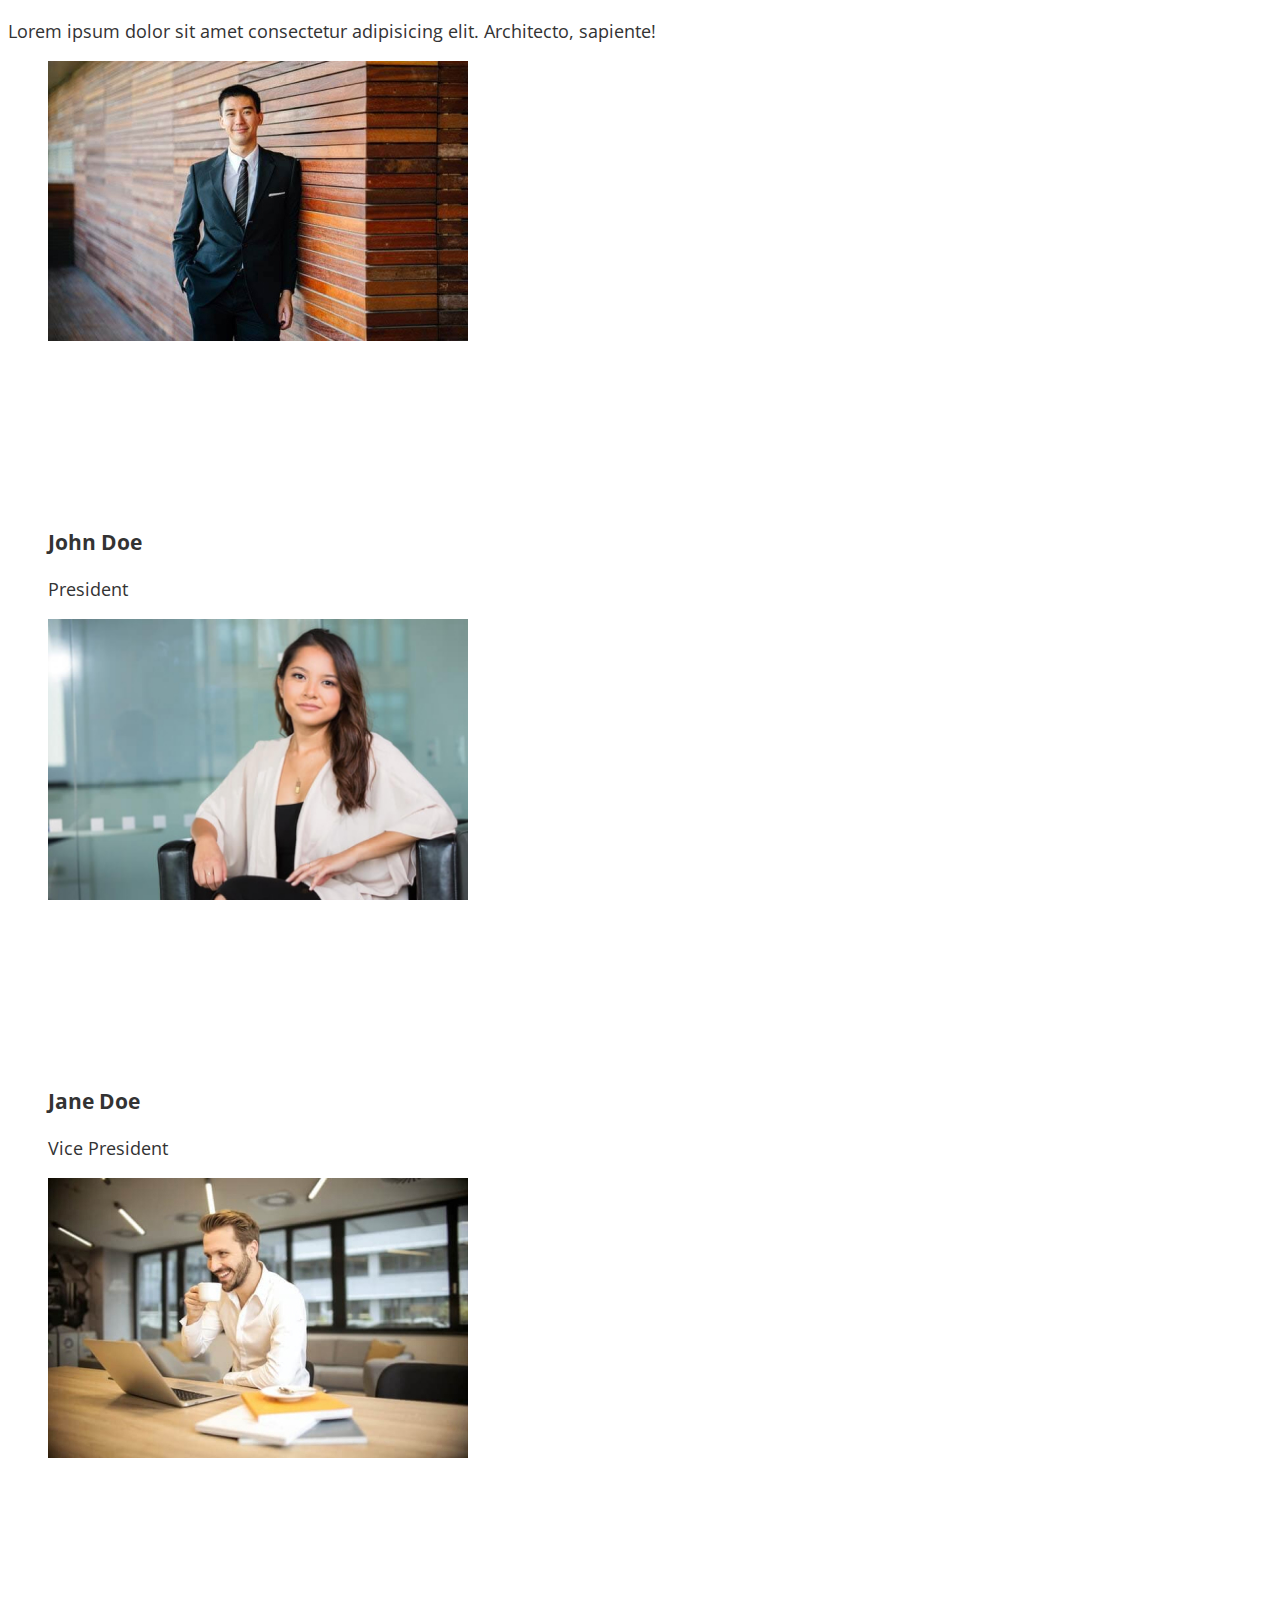
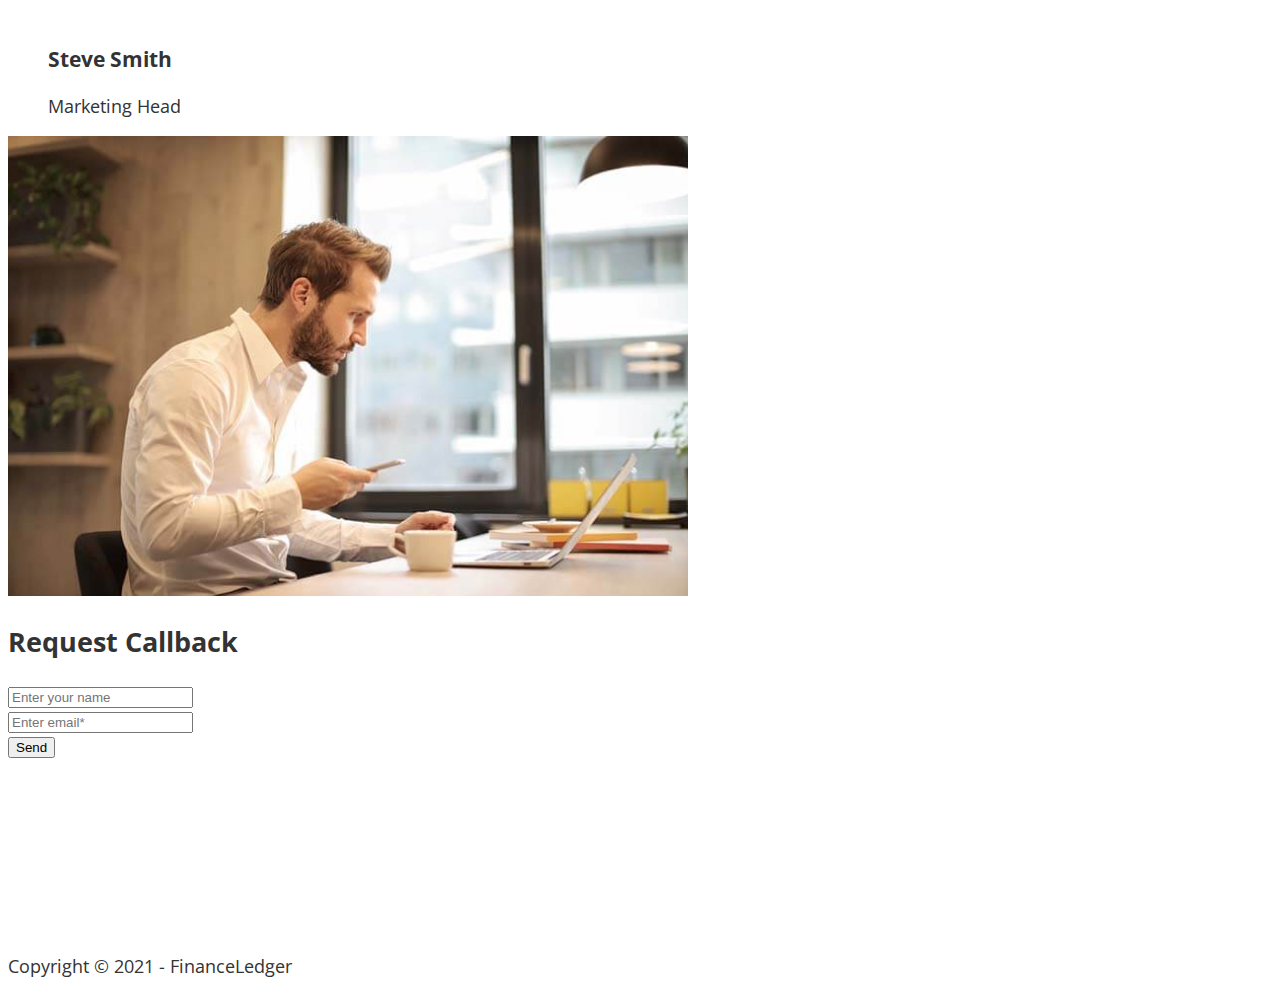
==== commit 28b614aa: "13112121" ====
--- a/index.html
+++ b/index.html
@@ -1,278 +1,502 @@
 <!DOCTYPE html>
 <html lang="en">
-<head>
-  <meta charset="UTF-8">
-  <meta http-equiv="X-UA-Compatible" content="IE=edge">
-  <meta name="viewport" content="width=device-width, initial-scale=1.0">
-  <!--favicon-->
-  <link rel="apple-touch-icon" sizes="180x180" href="./Favicon/apple-touch-icon.png">
-<link rel="icon" type="image/png" sizes="32x32" href="./Favicon/favicon-32x32.png">
-<link rel="icon" type="image/png" sizes="16x16" href="./Favicon/favicon-16x16.png">
-<link rel="manifest" href="./Favicon/site.webmanifest">
-<link rel="mask-icon" href="./Favicon/safari-pinned-tab.svg" color="#5bbad5">
-<meta name="msapplication-TileColor" content="#da532c">
-<meta name="theme-color" content="#ffffff">
- 
-<title>Finance Ledger</title>
-  <link rel="preconnect" href="https://fonts.googleapis.com">
-<link rel="preconnect" href="https://fonts.gstatic.com" crossorigin>
-<link href="https://fonts.googleapis.com/css2?family=Open+Sans:wght@300;400&display=swap" rel="stylesheet">
+  <head>
+    <meta charset="UTF-8" />
+    <meta http-equiv="X-UA-Compatible" content="IE=edge" />
+    <meta name="viewport" content="width=device-width, initial-scale=1.0" />
+    <!--favicon-->
+    <link rel="apple-touch-icon" sizes="180x180" href="./Favicon/apple-touch-icon.png" />
+    <link rel="icon" type="image/png" sizes="32x32" href="./Favicon/favicon-32x32.png" />
+    <link rel="icon" type="image/png" sizes="16x16" href="./Favicon/favicon-16x16.png" />
+    <link rel="manifest" href="./Favicon/site.webmanifest" />
+    <link rel="mask-icon" href="./Favicon/safari-pinned-tab.svg" color="#5bbad5" />
+    <meta name="msapplication-TileColor" content="#da532c" />
+    <meta name="theme-color" content="#ffffff" />
 
-<link rel="stylesheet" href="./css/style.css">
-</head>
-<body>
-  <header class="header">
-    <a class="logo link" href="./index.html">
-      <img class="logo__img" src="./Logo.svg" alt="logo"><span class="accent">Finance</span>  Ledger</a>
-    <nav class="header-nav ">
-      <ul class="header-nav__list list">
-        <li class="header-nav__item"><a class="header-nav__link link" href="">Home</a></li>
-        <li class="header-nav__item"><a class="header-nav__link link" href="">About</a></li>
-        <li class="header-nav__item"><a class="header-nav__link link" href="">Cases</a></li>
-        <li class="header-nav__item"><a class="header-nav__link link" href="">Blog</a></li>
-        <li class="header-nav__item"><a class="header-nav__link link" href="">Contact</a></li>
-      </ul>
-    </nav>
-  </header>
-  <!--main-->
-  <main>
-<!--hero-->
-<section class="hero">
-<div class="hero__container container">
-<h1 class="hero__title">The Sky Is The Limit</h1>
-<p class="hero__description title">We provide world class financial assistance</p>
-<button class="button hero__btn" type="button">Read More</button>
-</div>
-</section>
-<!--about-->
-<section class="about container">
-  <h2 class="visually-hidden">About us</h2>
-<ul class="about__list list card-set">
-  <li class="about__item  card-set__itemlink">
-    <div class="about__icon about-icon-place">
-      <svg width="33" height="31">
-        <use href="./images/svg/symbol-defs.svg#icon-bank"></use>
-      </svg>
-    </div>
-    <h3 class="about__subtitle">Investmant Banking</h3>
-    <p class="about__text">Lorem ipsum, dolor sit amet consectetur adipisicing elit. Consequatur, necessitatibus!</p>
-  </li>
-  <li class="about__item card-set__item link">
-    <div class="about__icon about-icon-place">
-      <svg width="33" height="31">
-        <use href="./images/svg/symbol-defs.svg#icon-book"></use>
-      </svg>
-    </div>
-    <h3 class="about__subtitle">Portfolio Manager</h3>
-    <p class="about__text">Lorem ipsum, dolor sit amet consectetur adipisicing elit. Consequatur, necessitatibus!</p>
-  </li>
-  <li class="about__item card-set__item link">
-    <div class="about__icon about-icon-place">
-      <svg width="33" height="31">
-        <use href="./images/svg/symbol-defs.svg#icon-pen"></use>
-      </svg>
-    </div>
-    <h3 class="about__subtitle">Tax & Custudio</h3>
-    <p class="about__text">Lorem ipsum, dolor sit amet consectetur adipisicing elit. Consequatur, necessitatibus!</p>
-  </li>
-</ul>
-</section>
-<!--solutions-->
-<section class="solutions">
-  <div class="solutions__container container">
-    <img class="solutions__img" src="" alt="team">
-  <div class="solutions__box">
-  <p class="solutions__subtitle">What you are looking for</p>
-  <h2 class="solutions__title">We provide bespoke solutions</h2>
-  <p class="solutions__text">Lorem ipsum dolor, sit amet consectetur adipisicing elit. Voluptate, ipsum dignissimos quae laudantium asperiores nam aliquid impedit harum illum dolore explicabo ab dolores itaque rerum temporibus doloribus iste maiores deleniti?</p>
-  <button type="button" class="solutions__btn">Read More</button>
-  </div>
-  </div>
-</section>
+    <title>Finance Ledger</title>
+    <link rel="preconnect" href="https://fonts.googleapis.com" />
+    <link rel="preconnect" href="https://fonts.gstatic.com" crossorigin />
+    <link
+      href="https://fonts.googleapis.com/css2?family=Open+Sans:wght@300;400&display=swap"
+      rel="stylesheet"
+    />
 
-<!--cases-->
-<section class="cases container">
-  <p class="cases__subtitle">This is what we do</p>
-  <h2 class="cases__title">Business Cases</h2>
-  <p class="cases__text">Lorem ipsum dolor sit amet consectetur adipisicing elit. Architecto, sapiente!</p>
-  <ul class="cases__list card-set list">
-    <li class="cases__item card-set__item">
-      <picture>
-        <source
-        media="(min-width: 1200px)"
-        srcset="./images/cases/1_L.jpg 1x, ./images/cases/1@2x_L.jpg 2x "
-        type="image/jpg" 
-        />
-        <source
-        media="(min-width: 768px)"
-        srcset="./images/cases/1_M.jpg 1x, ./images/cases/1@2x_M.jpg 2x "
-        type="image/jpg" 
-        />
-        <source
-        media="(max-width: 767px)"
-        srcset="./images/cases/1_S.jpg 1x, ./images/cases/1@2x_S.jpg 2x "
-        type="image/jpg" 
-        />
-      <img class="cases__img" src="./images/cases/1_S.jpg" alt="picture one" width="264" height="176"/>
-      </picture>
-    </li>
-    <li class="cases__item card-set__item"><picture>
-        <source
-        media="(min-width: 1200px)"
-        srcset="./images/cases/2_L.jpg 1x, ./images/cases/2@2x_L.jpg 2x "
-        type="image/jpg" 
-        />
-        <source
-        media="(min-width: 768px)"
-        srcset="./images/cases/2_M.jpg 1x, ./images/cases/2@2x_M.jpg 2x "
-        type="image/jpg" 
-        />
-        <source
-        media="(max-width: 767px)"
-        srcset="./images/cases/2_S.jpg 1x, ./images/cases/2@2x_S.jpg 2x "
-        type="image/jpg" 
-        />
-      <img class="cases__img" src="./images/cases/2_S.jpg" alt="picture one" width="264" height="176"/>
-      </picture>
-    </li>
-    <li class="cases__item card-set__item"><picture>
-        <source
-        media="(min-width: 1200px)"
-        srcset="./images/cases/3_L.jpg 1x, ./images/cases/3@2x_L.jpg 2x "
-        type="image/jpg" 
-        />
-        <source
-        media="(min-width: 768px)"
-        srcset="./images/cases/3_M.jpg 1x, ./images/cases/3@2x_M.jpg 2x "
-        type="image/jpg" 
-        />
-        <source
-        media="(max-width: 767px)"
-        srcset="./images/cases/3_S.jpg 1x, ./images/cases/3@2x_S.jpg 2x "
-        type="image/jpg" 
-        />
-      <img class="cases__img" src="./images/cases/3_S.jpg" alt="picture one" width="264" height="176"/>
-      </picture>
-    </li>
-    <li class="cases__item card-set__item"><picture>
-        <source
-        media="(min-width: 1200px)"
-        srcset="./images/cases/4_L.jpg 1x, ./images/cases/4@2x_L.jpg 2x "
-        type="image/jpg" 
-        />
-        <source
-        media="(min-width: 768px)"
-        srcset="./images/cases/4_M.jpg 1x, ./images/cases/4@2x_M.jpg 2x "
-        type="image/jpg" 
-        />
-        <source
-        media="(max-width: 767px)"
-        srcset="./images/cases/4_S.jpg 1x, ./images/cases/4@2x_S.jpg 2x "
-        type="image/jpg" 
-        />
-      <img class="cases__img" src="./images/cases/4_S.jpg" alt="picture one" width="264" height="176"/>
-      </picture>
-    </li>
-    <li class="cases__item card-set__item"><picture>
-        <source
-        media="(min-width: 1200px)"
-        srcset="./images/cases/5_L.jpg 1x, ./images/cases/5@2x_L.jpg 2x "
-        type="image/jpg" 
-        />
-        <source
-        media="(min-width: 768px)"
-        srcset="./images/cases/5_M.jpg 1x, ./images/cases/5@2x_M.jpg 2x "
-        type="image/jpg" 
-        />
-        <source
-        media="(max-width: 767px)"
-        srcset="./images/cases/5_S.jpg 1x, ./images/cases/5@2x_S.jpg 2x "
-        type="image/jpg" 
-        />
-      <img class="cases__img" src="./images/cases/5_S.jpg" alt="picture one" width="264" height="176"/>
-      </picture>
-    </li>
-    <li class="cases__item card-set__item"><picture>
-        <source
-        media="(min-width: 1200px)"
-        srcset="./images/cases/6_L.jpg 1x, ./images/cases/6@2x_L.jpg 2x "
-        type="image/jpg" 
-        />
-        <source
-        media="(min-width: 768px)"
-        srcset="./images/cases/6_M.jpg 1x, ./images/cases/6@2x_M.jpg 2x "
-        type="image/jpg" 
-        />
-        <source
-        media="(max-width: 767px)"
-        srcset="./images/cases/6_S.jpg 1x, ./images/cases/6@2x_S.jpg 2x "
-        type="image/jpg" 
-        />
-      <img class="cases__img" src="./images/cases/6_S.jpg" alt="picture one" width="264" height="176"/>
-      </picture>
-    </li>
-    <li class="cases__item card-set__item"><picture>
-      <source
-      media="(min-width: 1200px)"
-      srcset="./images/cases/7_L.jpg 1x, ./images/cases/7@2x_L.jpg 2x "
-      type="image/jpg" 
-      />
-      <source
-      media="(min-width: 768px)"
-      srcset="./images/cases/7_M.jpg 1x, ./images/cases/7@2x_M.jpg 2x "
-      type="image/jpg" 
-      />
-      <source
-      media="(max-width: 767px)"
-      srcset="./images/cases/7_S.jpg 1x, ./images/cases/7@2x_S.jpg 2x "
-      type="image/jpg" 
-      />
-    <img class="cases__img" src="./images/cases/7_S.jpg" alt="picture one" width="264" height="176"/>
-    </picture>
-  </li>
-  <li class="cases__item card-set__item"><picture>
-    <source
-    media="(min-width: 1200px)"
-    srcset="./images/cases/8_L.jpg 1x, ./images/cases/8@2x_L.jpg 2x "
-    type="image/jpg" 
-    />
-    <source
-    media="(min-width: 768px)"
-    srcset="./images/cases/8_M.jpg 1x, ./images/cases/8@2x_M.jpg 2x "
-    type="image/jpg" 
-    />
-    <source
-    media="(max-width: 767px)"
-    srcset="./images/cases/8_S.jpg 1x, ./images/cases/8@2x_S.jpg 2x "
-    type="image/jpg" 
-    />
-  <img class="cases__img" src="./images/cases/8_S.jpg" alt="picture one" width="264" height="176"/>
-  </picture>
-</li>
-  </ul>
-</section>
-`<!--blog-->
-<section class="blog">
- <div class="blog__boxes container">
-  <div class="blog__box">
-  <p class="blog__date">April 16 2020</p>
-  <h2 class="blog__title">Blog Post One</h2>
-  <p class="blog__text">Lorem ipsum dolor, sit amet consectetur adipisicing elit. Voluptate, ipsum dignissimos quae laudantium asperiores nam aliquid impedit harum illum dolore explicabo ab dolores itaque rerum temporibus doloribus iste maiores deleniti?</p>
-  <button class="button button--green" type="button">Read Our Blog</button>
-  </div>
-  <img src="" alt="desktop" class="blog__img">
- </div>
-</section>
-<!--team-->
-<section class="team ">
-<div class="container team__container">
-  <p class="team__text">Who we are</p>
-<h2 class="team__title">Our Professional Team</h2>
-<p class="team__subtitle">Lorem ipsum dolor sit amet consectetur adipisicing elit. Architecto, sapiente!</p>
-<ul class="team__list list card-set">
-  <li class="team__item card-set__item">
-    <div class="card">
-      <img src="./images/team/John_L.jpg" alt="employee" width="420">
+    <link rel="stylesheet" href="./css/style.css" />
+  </head>
+  <body>
+    <!--header-->
+    <header class="header">
+      <div class="container">
+        <a class="logo link" href="./index.html">
+          <img class="logo__img" src="./Logo.svg" alt="logo" /><span class="accent">Finance</span>
+          Ledger</a
+        >
+        <nav class="header-nav">
+          <ul class="header-nav__list list">
+            <li class="header-nav__item"><a class="header-nav__link link" href="">Home</a></li>
+            <li class="header-nav__item"><a class="header-nav__link link" href="">About</a></li>
+            <li class="header-nav__item"><a class="header-nav__link link" href="">Cases</a></li>
+            <li class="header-nav__item"><a class="header-nav__link link" href="">Blog</a></li>
+            <li class="header-nav__item"><a class="header-nav__link link" href="">Contact</a></li>
+          </ul>
+        </nav>
+      </div>
+    </header>
+    <!--main-->
+    <main>
+      <!--hero-->
+      <section class="hero">
+        <div class="hero__container container">
+          <h1 class="hero__title">The Sky Is The Limit</h1>
+          <p class="hero__description title">We provide world class financial assistance</p>
+          <button class="button hero__btn" type="button">Read More</button>
+        </div>
+      </section>
+      <!--about-->
+      <section class="about container">
+        <h2 class="visually-hidden">About us</h2>
+        <ul class="about__list list card-set">
+          <li class="about__item card-set__itemlink">
+            <div class="about__icon about-icon-place">
+              <svg width="33" height="31">
+                <use href="./images/svg/symbol-defs.svg#icon-bank"></use>
+              </svg>
+            </div>
+            <h3 class="about__subtitle">Investmant Banking</h3>
+            <p class="about__text">
+              Lorem ipsum, dolor sit amet consectetur adipisicing elit. Consequatur, necessitatibus!
+            </p>
+          </li>
+          <li class="about__item card-set__item link">
+            <div class="about__icon about-icon-place">
+              <svg width="33" height="31">
+                <use href="./images/svg/symbol-defs.svg#icon-book"></use>
+              </svg>
+            </div>
+            <h3 class="about__subtitle">Portfolio Manager</h3>
+            <p class="about__text">
+              Lorem ipsum, dolor sit amet consectetur adipisicing elit. Consequatur, necessitatibus!
+            </p>
+          </li>
+          <li class="about__item card-set__item link">
+            <div class="about__icon about-icon-place">
+              <svg width="33" height="31">
+                <use href="./images/svg/symbol-defs.svg#icon-pen"></use>
+              </svg>
+            </div>
+            <h3 class="about__subtitle">Tax & Custudio</h3>
+            <p class="about__text">
+              Lorem ipsum, dolor sit amet consectetur adipisicing elit. Consequatur, necessitatibus!
+            </p>
+          </li>
+        </ul>
+      </section>
+      <!--solutions-->
+      <section class="solutions">
+        <div class="solutions__container container">
+          <img class="solutions__img" src="" alt="team" />
+          <div class="solutions__box">
+            <p class="solutions__subtitle">What you are looking for</p>
+            <h2 class="solutions__title">We provide bespoke solutions</h2>
+            <p class="solutions__text">
+              Lorem ipsum dolor, sit amet consectetur adipisicing elit. Voluptate, ipsum dignissimos
+              quae laudantium asperiores nam aliquid impedit harum illum dolore explicabo ab dolores
+              itaque rerum temporibus doloribus iste maiores deleniti?
+            </p>
+            <button type="button" class="solutions__btn">Read More</button>
+          </div>
+        </div>
+      </section>
+
+      <!--cases-->
+      <section class="cases container">
+        <p class="cases__subtitle">This is what we do</p>
+        <h2 class="cases__title">Business Cases</h2>
+        <p class="cases__text">
+          Lorem ipsum dolor sit amet consectetur adipisicing elit. Architecto, sapiente!
+        </p>
+        <ul class="cases__list card-set list">
+          <li class="cases__item card-set__item">
+            <picture>
+              <source
+                media="(min-width: 1200px)"
+                srcset="./images/cases/1_L.jpg 1x, ./images/cases/1@2x_L.jpg 2x"
+                type="image/jpg"
+              />
+              <source
+                media="(min-width: 768px)"
+                srcset="./images/cases/1_M.jpg 1x, ./images/cases/1@2x_M.jpg 2x"
+                type="image/jpg"
+              />
+              <source
+                media="(max-width: 767px)"
+                srcset="./images/cases/1_S.jpg 1x, ./images/cases/1@2x_S.jpg 2x"
+                type="image/jpg"
+              />
+              <img
+                class="cases__img"
+                src="./images/cases/1_S.jpg"
+                alt="picture one"
+                width="264"
+                height="176"
+              />
+            </picture>
+          </li>
+          <li class="cases__item card-set__item">
+            <picture>
+              <source
+                media="(min-width: 1200px)"
+                srcset="./images/cases/2_L.jpg 1x, ./images/cases/2@2x_L.jpg 2x"
+                type="image/jpg"
+              />
+              <source
+                media="(min-width: 768px)"
+                srcset="./images/cases/2_M.jpg 1x, ./images/cases/2@2x_M.jpg 2x"
+                type="image/jpg"
+              />
+              <source
+                media="(max-width: 767px)"
+                srcset="./images/cases/2_S.jpg 1x, ./images/cases/2@2x_S.jpg 2x"
+                type="image/jpg"
+              />
+              <img
+                class="cases__img"
+                src="./images/cases/2_S.jpg"
+                alt="picture one"
+                width="264"
+                height="176"
+              />
+            </picture>
+          </li>
+          <li class="cases__item card-set__item">
+            <picture>
+              <source
+                media="(min-width: 1200px)"
+                srcset="./images/cases/3_L.jpg 1x, ./images/cases/3@2x_L.jpg 2x"
+                type="image/jpg"
+              />
+              <source
+                media="(min-width: 768px)"
+                srcset="./images/cases/3_M.jpg 1x, ./images/cases/3@2x_M.jpg 2x"
+                type="image/jpg"
+              />
+              <source
+                media="(max-width: 767px)"
+                srcset="./images/cases/3_S.jpg 1x, ./images/cases/3@2x_S.jpg 2x"
+                type="image/jpg"
+              />
+              <img
+                class="cases__img"
+                src="./images/cases/3_S.jpg"
+                alt="picture one"
+                width="264"
+                height="176"
+              />
+            </picture>
+          </li>
+          <li class="cases__item card-set__item">
+            <picture>
+              <source
+                media="(min-width: 1200px)"
+                srcset="./images/cases/4_L.jpg 1x, ./images/cases/4@2x_L.jpg 2x"
+                type="image/jpg"
+              />
+              <source
+                media="(min-width: 768px)"
+                srcset="./images/cases/4_M.jpg 1x, ./images/cases/4@2x_M.jpg 2x"
+                type="image/jpg"
+              />
+              <source
+                media="(max-width: 767px)"
+                srcset="./images/cases/4_S.jpg 1x, ./images/cases/4@2x_S.jpg 2x"
+                type="image/jpg"
+              />
+              <img
+                class="cases__img"
+                src="./images/cases/4_S.jpg"
+                alt="picture one"
+                width="264"
+                height="176"
+              />
+            </picture>
+          </li>
+          <li class="cases__item card-set__item">
+            <picture>
+              <source
+                media="(min-width: 1200px)"
+                srcset="./images/cases/5_L.jpg 1x, ./images/cases/5@2x_L.jpg 2x"
+                type="image/jpg"
+              />
+              <source
+                media="(min-width: 768px)"
+                srcset="./images/cases/5_M.jpg 1x, ./images/cases/5@2x_M.jpg 2x"
+                type="image/jpg"
+              />
+              <source
+                media="(max-width: 767px)"
+                srcset="./images/cases/5_S.jpg 1x, ./images/cases/5@2x_S.jpg 2x"
+                type="image/jpg"
+              />
+              <img
+                class="cases__img"
+                src="./images/cases/5_S.jpg"
+                alt="picture one"
+                width="264"
+                height="176"
+              />
+            </picture>
+          </li>
+          <li class="cases__item card-set__item">
+            <picture>
+              <source
+                media="(min-width: 1200px)"
+                srcset="./images/cases/6_L.jpg 1x, ./images/cases/6@2x_L.jpg 2x"
+                type="image/jpg"
+              />
+              <source
+                media="(min-width: 768px)"
+                srcset="./images/cases/6_M.jpg 1x, ./images/cases/6@2x_M.jpg 2x"
+                type="image/jpg"
+              />
+              <source
+                media="(max-width: 767px)"
+                srcset="./images/cases/6_S.jpg 1x, ./images/cases/6@2x_S.jpg 2x"
+                type="image/jpg"
+              />
+              <img
+                class="cases__img"
+                src="./images/cases/6_S.jpg"
+                alt="picture one"
+                width="264"
+                height="176"
+              />
+            </picture>
+          </li>
+          <li class="cases__item card-set__item">
+            <picture>
+              <source
+                media="(min-width: 1200px)"
+                srcset="./images/cases/7_L.jpg 1x, ./images/cases/7@2x_L.jpg 2x"
+                type="image/jpg"
+              />
+              <source
+                media="(min-width: 768px)"
+                srcset="./images/cases/7_M.jpg 1x, ./images/cases/7@2x_M.jpg 2x"
+                type="image/jpg"
+              />
+              <source
+                media="(max-width: 767px)"
+                srcset="./images/cases/7_S.jpg 1x, ./images/cases/7@2x_S.jpg 2x"
+                type="image/jpg"
+              />
+              <img
+                class="cases__img"
+                src="./images/cases/7_S.jpg"
+                alt="picture one"
+                width="264"
+                height="176"
+              />
+            </picture>
+          </li>
+          <li class="cases__item card-set__item">
+            <picture>
+              <source
+                media="(min-width: 1200px)"
+                srcset="./images/cases/8_L.jpg 1x, ./images/cases/8@2x_L.jpg 2x"
+                type="image/jpg"
+              />
+              <source
+                media="(min-width: 768px)"
+                srcset="./images/cases/8_M.jpg 1x, ./images/cases/8@2x_M.jpg 2x"
+                type="image/jpg"
+              />
+              <source
+                media="(max-width: 767px)"
+                srcset="./images/cases/8_S.jpg 1x, ./images/cases/8@2x_S.jpg 2x"
+                type="image/jpg"
+              />
+              <img
+                class="cases__img"
+                src="./images/cases/8_S.jpg"
+                alt="picture one"
+                width="264"
+                height="176"
+              />
+            </picture>
+          </li>
+        </ul>
+      </section>
+      `<!--blog-->
+      <section class="blog">
+        <div class="blog__boxes container">
+          <div class="blog__box">
+            <p class="blog__date">April 16 2020</p>
+            <h2 class="blog__title">Blog Post One</h2>
+            <p class="blog__text">
+              Lorem ipsum dolor, sit amet consectetur adipisicing elit. Voluptate, ipsum dignissimos
+              quae laudantium asperiores nam aliquid impedit harum illum dolore explicabo ab dolores
+              itaque rerum temporibus doloribus iste maiores deleniti?
+            </p>
+            <button class="button button--green" type="button">Read Our Blog</button>
+          </div>
+          <img src="" alt="desktop" class="blog__img" />
+        </div>
+      </section>
+      <!--team-->
+      <section class="team">
+        <div class="container team__container">
+          <p class="team__text">Who we are</p>
+          <h2 class="team__title">Our Professional Team</h2>
+          <p class="team__subtitle">
+            Lorem ipsum dolor sit amet consectetur adipisicing elit. Architecto, sapiente!
+          </p>
+          <ul class="team__list list card-set">
+            <li class="team__item card-set__item">
+              <div class="card">
+                <img src="./images/team/John_L.jpg" alt="employee" width="420" />
+                <ul class="card-actions list">
+                  <li class="card-actions__item">
+                    <a href="" class="card-actions__link link">
+                      <svg class="card-actions__icon" width="35" height="35">
+                        <use href="./images/svg/symbol-defs.svg#facebook"></use>
+                      </svg>
+                    </a>
+                  </li>
+                  <li class="card-actions__item">
+                    <a href="" class="card-actions__link link">
+                      <svg class="card-actions__icon" width="35" height="35">
+                        <use href="./images/svg/symbol-defs.svg#twitter"></use>
+                      </svg>
+                    </a>
+                  </li>
+                  <li class="card-actions__item">
+                    <a href="" class="card-actions__link link">
+                      <svg class="card-actions__icon" width="35" height="35">
+                        <use href="./images/svg/symbol-defs.svg#youtube"></use>
+                      </svg>
+                    </a>
+                  </li>
+                  <li class="card-actions__item">
+                    <a href="" class="card-actions__link link">
+                      <svg class="card-actions__icon" width="35" height="35">
+                        <use href="./images/svg/symbol-defs.svg#in"></use>
+                      </svg>
+                    </a>
+                  </li>
+                </ul>
+              </div>
+              <div class="card-list__box">
+                <h3 class="card-list__title">John Doe</h3>
+                <p class="card-list__subtitle">President</p>
+              </div>
+            </li>
+            <li class="team__item card-set__item">
+              <div class="card">
+                <img src="./images/team/Jane_L.jpg" alt="employee" width="420" />
+                <ul class="card-actions list">
+                  <li class="card-actions__item">
+                    <a href="" class="card-actions__link link">
+                      <svg class="card-actions__icon" width="35" height="35">
+                        <use href="./images/svg/symbol-defs.svg#facebook"></use>
+                      </svg>
+                    </a>
+                  </li>
+                  <li class="card-actions__item">
+                    <a href="" class="card-actions__link link">
+                      <svg class="card-actions__icon" width="35" height="35">
+                        <use href="./images/svg/symbol-defs.svg#twitter"></use>
+                      </svg>
+                    </a>
+                  </li>
+                  <li class="card-actions__item">
+                    <a href="" class="card-actions__link link">
+                      <svg class="card-actions__icon" width="35" height="35">
+                        <use href="./images/svg/symbol-defs.svg#youtube"></use>
+                      </svg>
+                    </a>
+                  </li>
+                  <li class="card-actions__item">
+                    <a href="" class="card-actions__link link">
+                      <svg class="card-actions__icon" width="35" height="35">
+                        <use href="./images/svg/symbol-defs.svg#in"></use>
+                      </svg>
+                    </a>
+                  </li>
+                </ul>
+              </div>
+              <div class="card-list__box">
+                <h3 class="card-list__title">Jane Doe</h3>
+                <p class="card-list__subtitle">Vice President</p>
+              </div>
+            </li>
+            <li class="team__item card-set__item">
+              <div class="card">
+                <img src="./images/team/Steve_L.jpg" alt="employee" width="420" />
+                <ul class="card-actions list">
+                  <li class="card-actions__item">
+                    <a href="" class="card-actions__link link">
+                      <svg class="card-actions__icon" width="35" height="35">
+                        <use href="./images/svg/symbol-defs.svg#facebook"></use>
+                      </svg>
+                    </a>
+                  </li>
+                  <li class="card-actions__item">
+                    <a href="" class="card-actions__link link">
+                      <svg class="card-actions__icon" width="35" height="35">
+                        <use href="./images/svg/symbol-defs.svg#twitter"></use>
+                      </svg>
+                    </a>
+                  </li>
+                  <li class="card-actions__item">
+                    <a href="" class="card-actions__link link">
+                      <svg class="card-actions__icon" width="35" height="35">
+                        <use href="./images/svg/symbol-defs.svg#youtube"></use>
+                      </svg>
+                    </a>
+                  </li>
+                  <li class="card-actions__item">
+                    <a href="" class="card-actions__link link">
+                      <svg class="card-actions__icon" width="35" height="35">
+                        <use href="./images/svg/symbol-defs.svg#in"></use>
+                      </svg>
+                    </a>
+                  </li>
+                </ul>
+              </div>
+              <div class="card-list__box">
+                <h3 class="card-list__title">Steve Smith</h3>
+                <p class="card-list__subtitle">Marketing Head</p>
+              </div>
+            </li>
+          </ul>
+        </div>
+      </section>
+      <!--Request Callback-->
+      <section class="request-callback">
+        <div class="request-container container">
+          <img src="./images/callback-form/callback_L.jpg" alt="request" />
+          <div class="request">
+            <h2 class="request__title">Request Callback</h2>
+            <form action="">
+              <div>
+                <input type="name" placeholder="Enter your name" class="field-name" />
+              </div>
+              <div>
+                <input
+                  type="email"
+                  placeholder="Enter email*"
+                  autocomplete="on"
+                  class="field-email"
+                />
+              </div>
+              <button type="submit" class="send-button">Send</button>
+            </form>
+          </div>
+        </div>
+      </section>
+    </main>
+    <!--footer-->
+    <footer class="footer">
       <ul class="card-actions list">
         <li class="card-actions__item">
           <a href="" class="card-actions__link link">
@@ -303,112 +527,7 @@
           </a>
         </li>
       </ul>
-    </div>
-    <div class="card-list__box">
-      <h3 class="card-list__title">John Doe</h3>
-      <p class="card-list__subtitle">President</p>
-    </div>
-  </li>
-  <li class="team__item card-set__item">
-    <div class="card">
-      <img src="./images/team/Jane_L.jpg" alt="employee" width="420">
-      <ul class="card-actions list">
-        <li class="card-actions__item">
-          <a href="" class="card-actions__link link">
-            <svg class="card-actions__icon" width="35" height="35">
-              <use href="./images/svg/symbol-defs.svg#facebook"></use>
-            </svg>
-          </a>
-        </li>
-        <li class="card-actions__item">
-          <a href="" class="card-actions__link link">
-            <svg class="card-actions__icon" width="35" height="35">
-              <use href="./images/svg/symbol-defs.svg#twitter"></use>
-            </svg>
-          </a>
-        </li>
-        <li class="card-actions__item">
-          <a href="" class="card-actions__link link">
-            <svg class="card-actions__icon" width="35" height="35">
-              <use href="./images/svg/symbol-defs.svg#youtube"></use>
-            </svg>
-          </a>
-        </li>
-        <li class="card-actions__item">
-          <a href="" class="card-actions__link link">
-            <svg class="card-actions__icon" width="35" height="35">
-              <use href="./images/svg/symbol-defs.svg#in"></use>
-            </svg>
-          </a>
-        </li>
-      </ul>
-    </div>
-    <div class="card-list__box">
-      <h3 class="card-list__title">Jane Doe</h3>
-      <p class="card-list__subtitle">Vice President</p>
-    </div>
-  </li>
-  <li class="team__item card-set__item">
-    <div class="card">
-      <img src="./images/team/Steve_L.jpg" alt="employee" width="420">
-      <ul class="card-actions list">
-        <li class="card-actions__item">
-          <a href="" class="card-actions__link link">
-            <svg class="card-actions__icon" width="35" height="35">
-              <use href="./images/svg/symbol-defs.svg#facebook"></use>
-            </svg>
-          </a>
-        </li>
-        <li class="card-actions__item">
-          <a href="" class="card-actions__link link">
-            <svg class="card-actions__icon" width="35" height="35">
-              <use href="./images/svg/symbol-defs.svg#twitter"></use>
-            </svg>
-          </a>
-        </li>
-        <li class="card-actions__item">
-          <a href="" class="card-actions__link link">
-            <svg class="card-actions__icon" width="35" height="35">
-              <use href="./images/svg/symbol-defs.svg#youtube"></use>
-            </svg>
-          </a>
-        </li>
-        <li class="card-actions__item">
-          <a href="" class="card-actions__link link">
-            <svg class="card-actions__icon" width="35" height="35">
-              <use href="./images/svg/symbol-defs.svg#in"></use>
-            </svg>
-          </a>
-        </li>
-      </ul>
-    </div>
-    <div class="card-list__box">
-      <h3 class="card-list__title">Steve Smith</h3>
-      <p class="card-list__subtitle">Marketing Head</p>
-    </div>
-  </li>
-</ul>
-</div>
-</section>
-<!--Request Callback-->
-<section class=" container">
-  <div class="request-container">
-    <img src="./images/callback-form/callback_L.jpg" alt="request">
-   <div class="request">
-    <h2 class="request__title">Request Callback</h2>
-    <form action="">
-      <div>
-        <input type="name" placeholder="Enter your name" class="field-name">
-      </div>
-        <div>
-          <input type="email" placeholder="Enter email*" autocomplete="on" class="field-email">
-        </div>
-          <button type="submit" class="send-button">Send</button>
-      </form>
-   </div>
- </div>
-</section>
-
-  </main>
-</body>
+      <p>Copyright © 2021 - FinanceLedger</p>
+    </footer>
+  </body>
 </html>
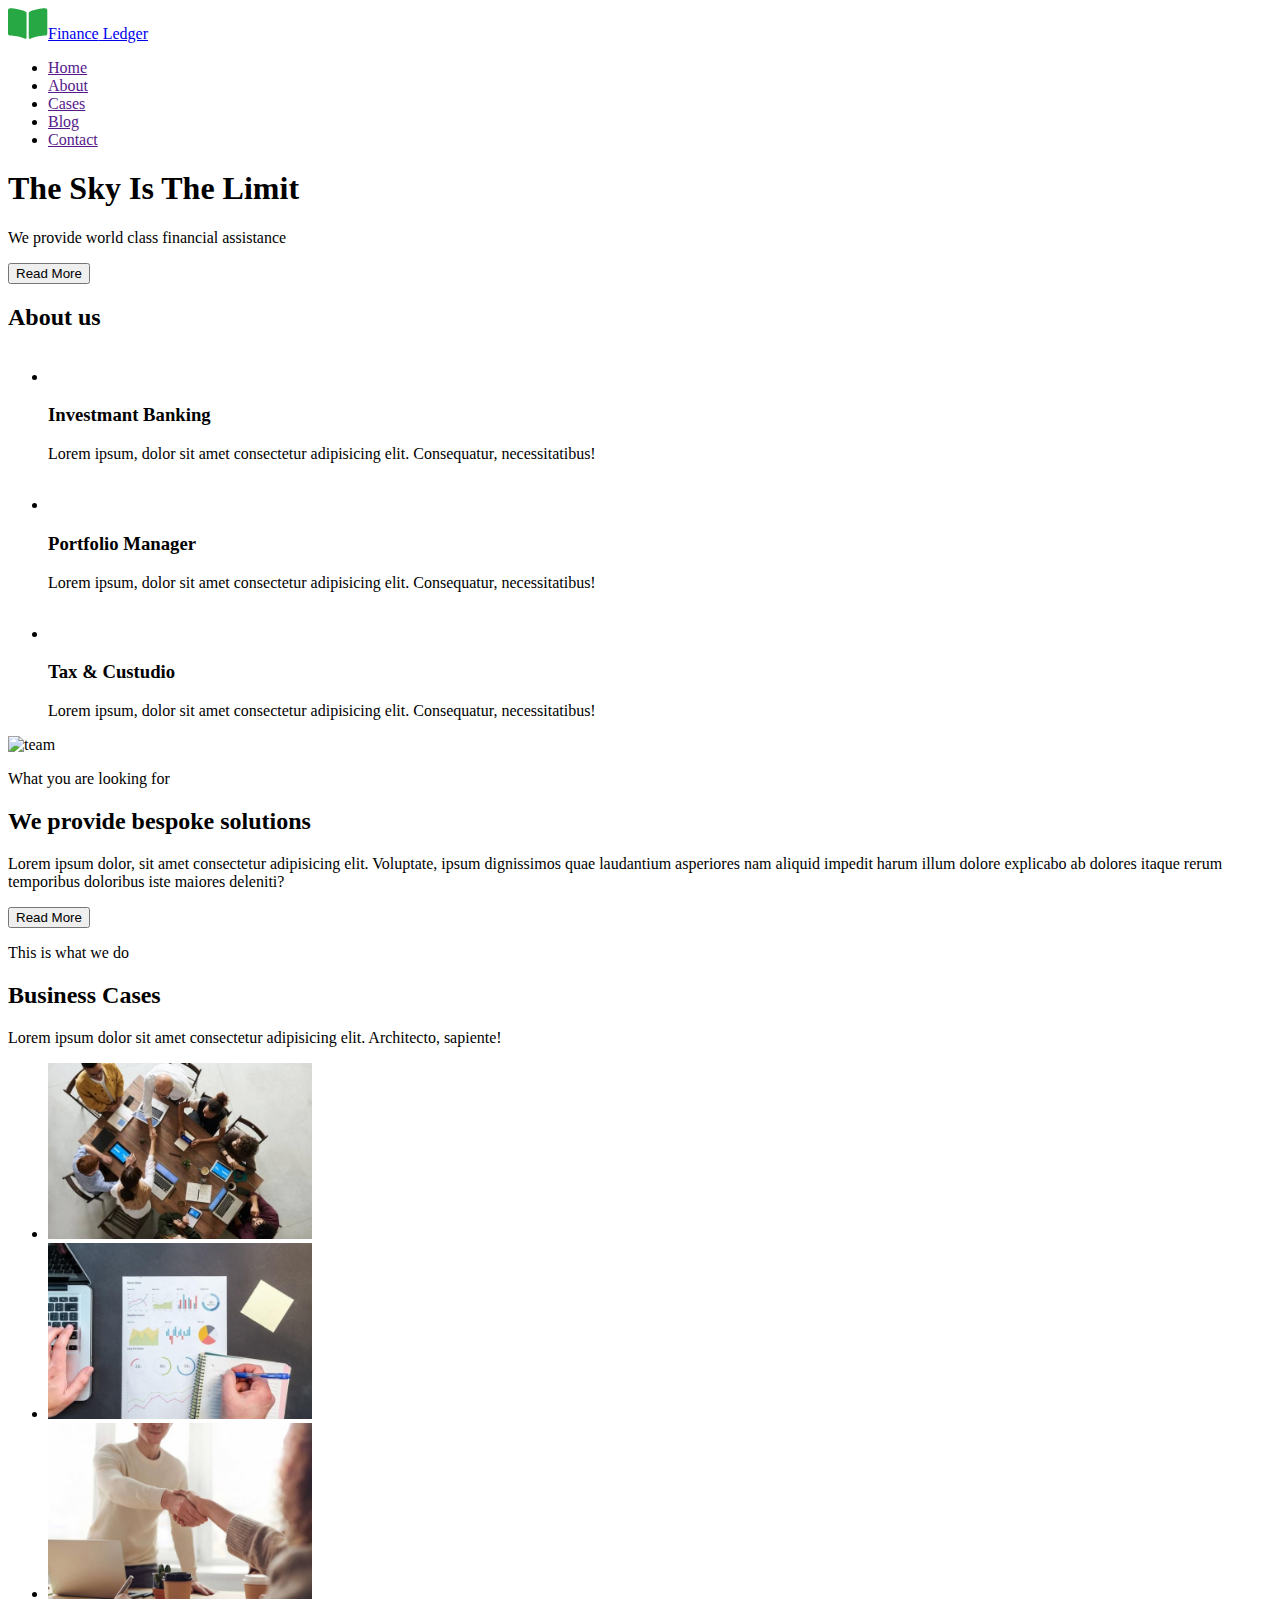
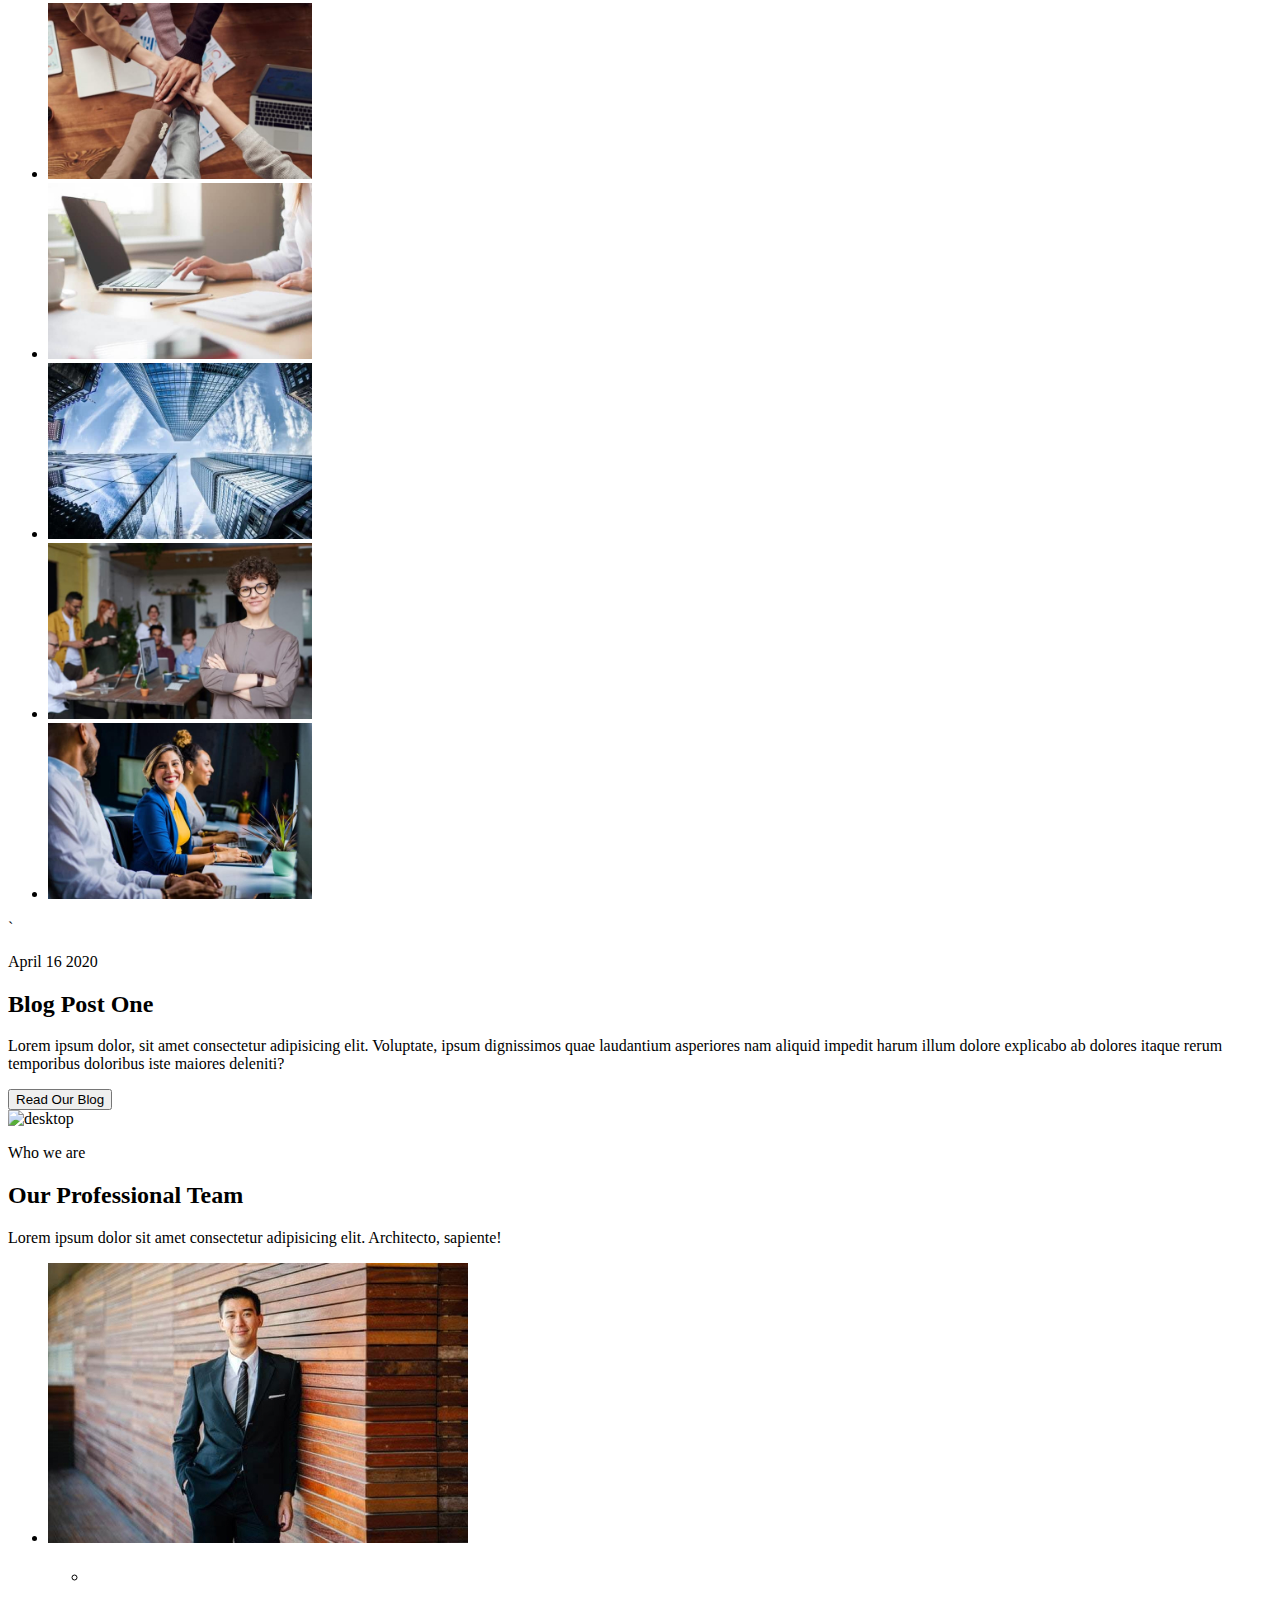
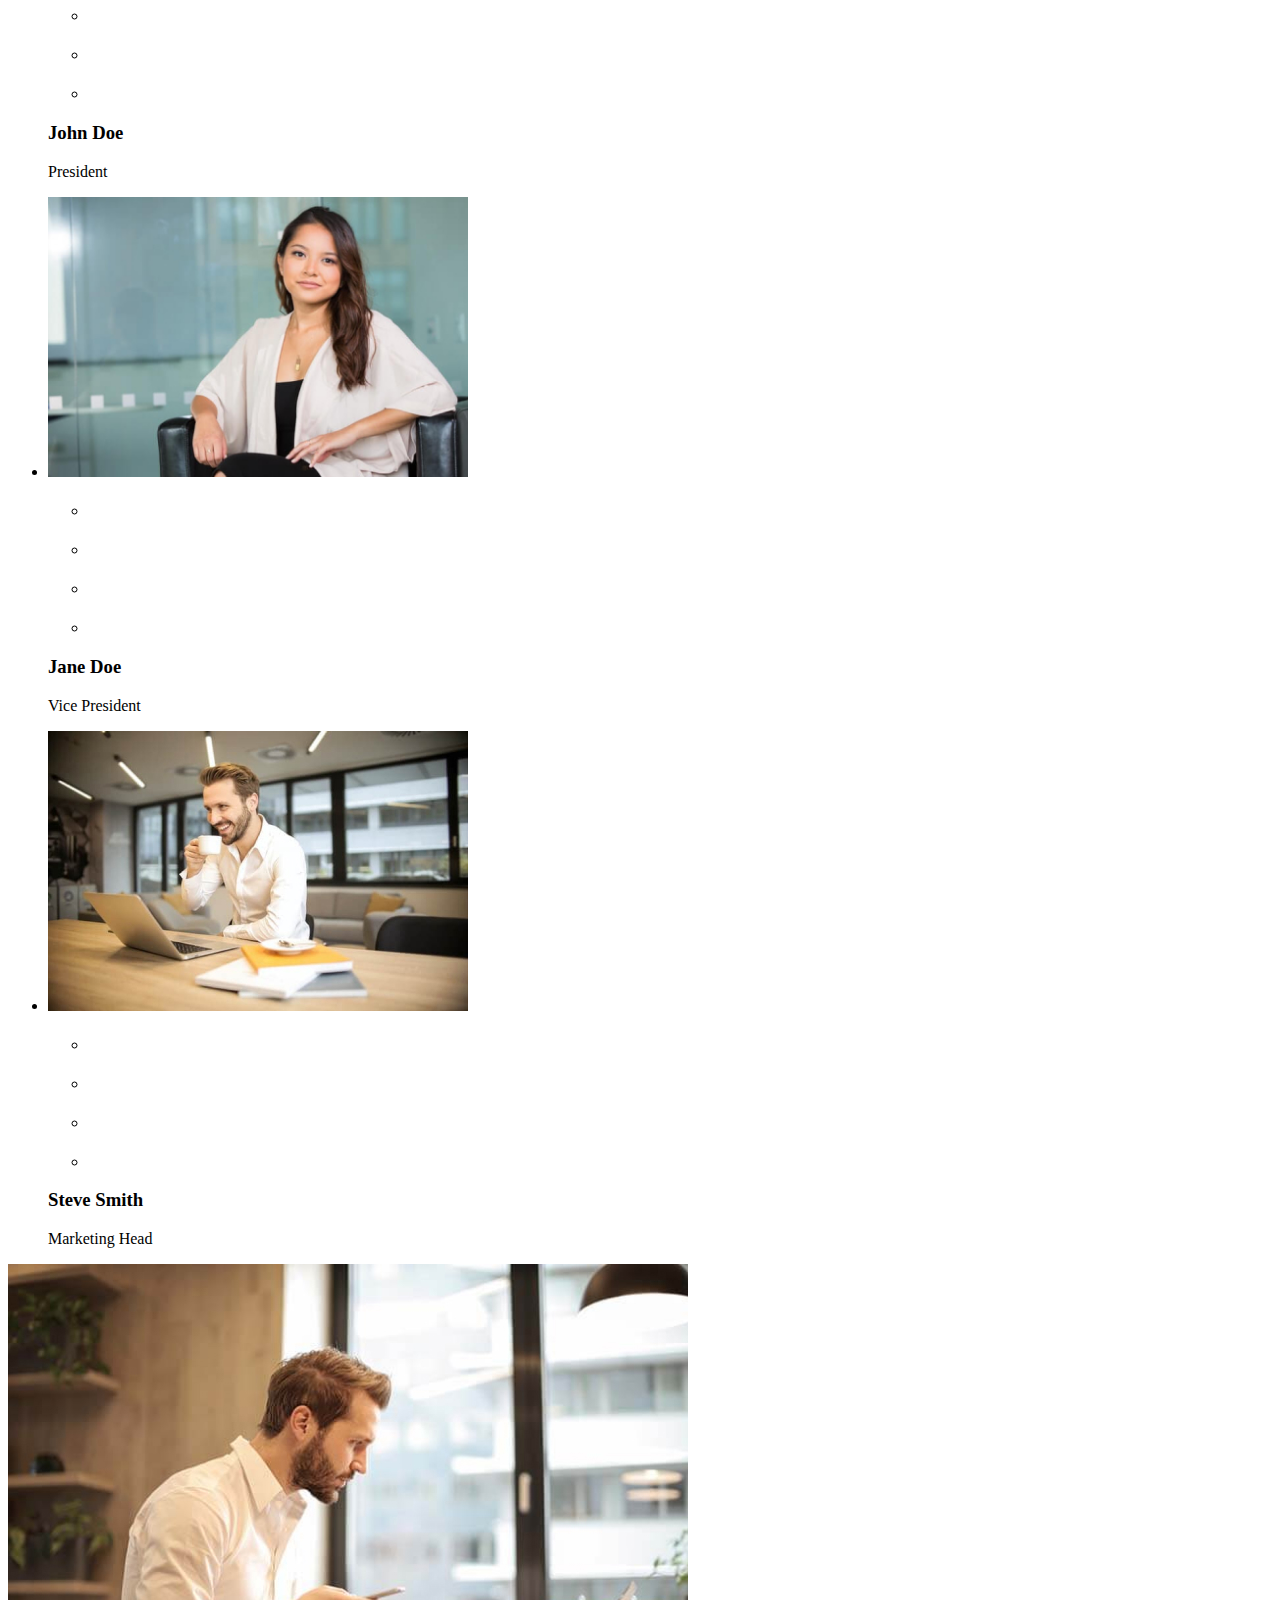
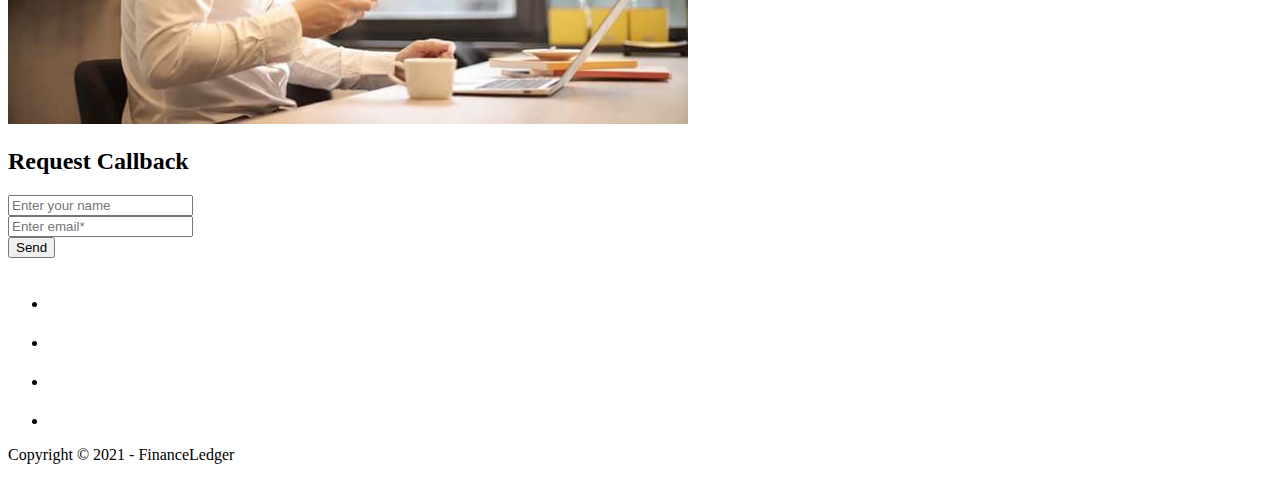
==== commit 7800efb1: "19121700" ====
--- a/index.html
+++ b/index.html
@@ -22,6 +22,7 @@
     />
 
     <link rel="stylesheet" href="./css/style.css" />
+    
   </head>
   <body>
     <!--header-->
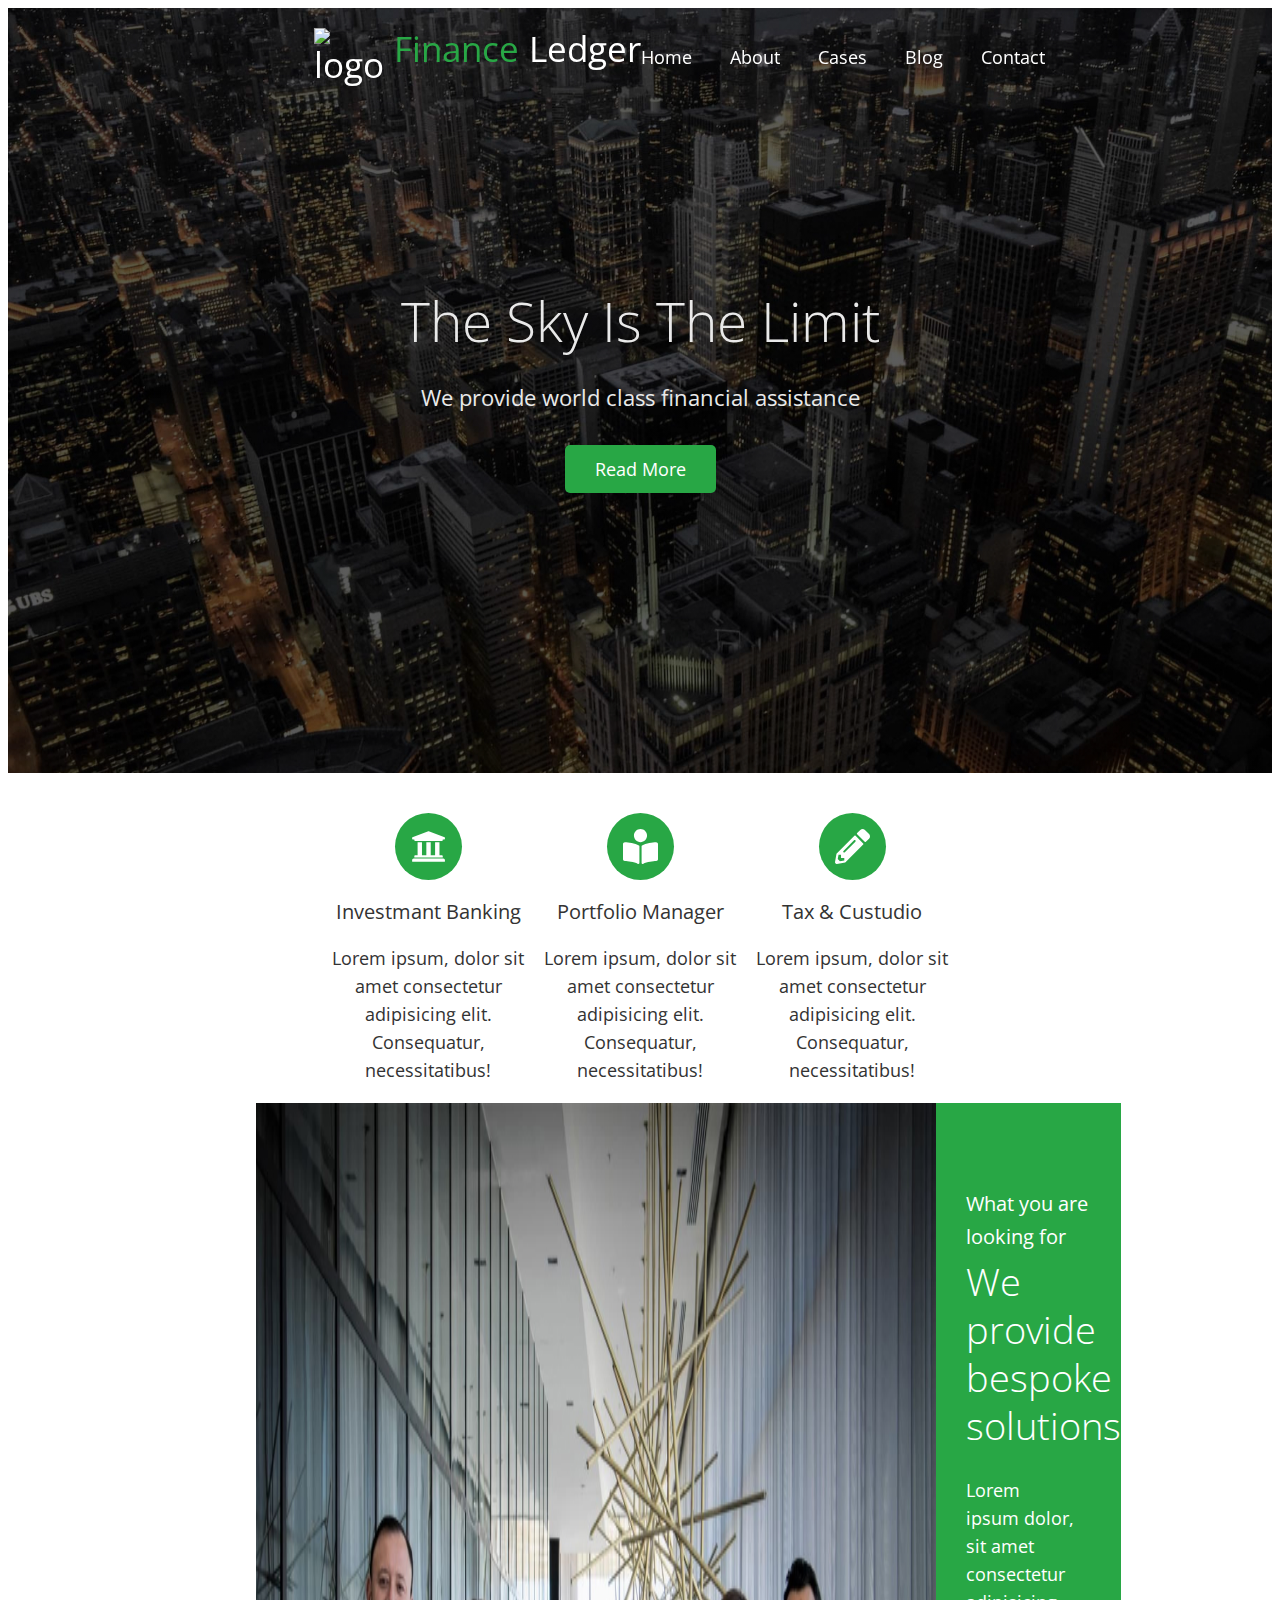
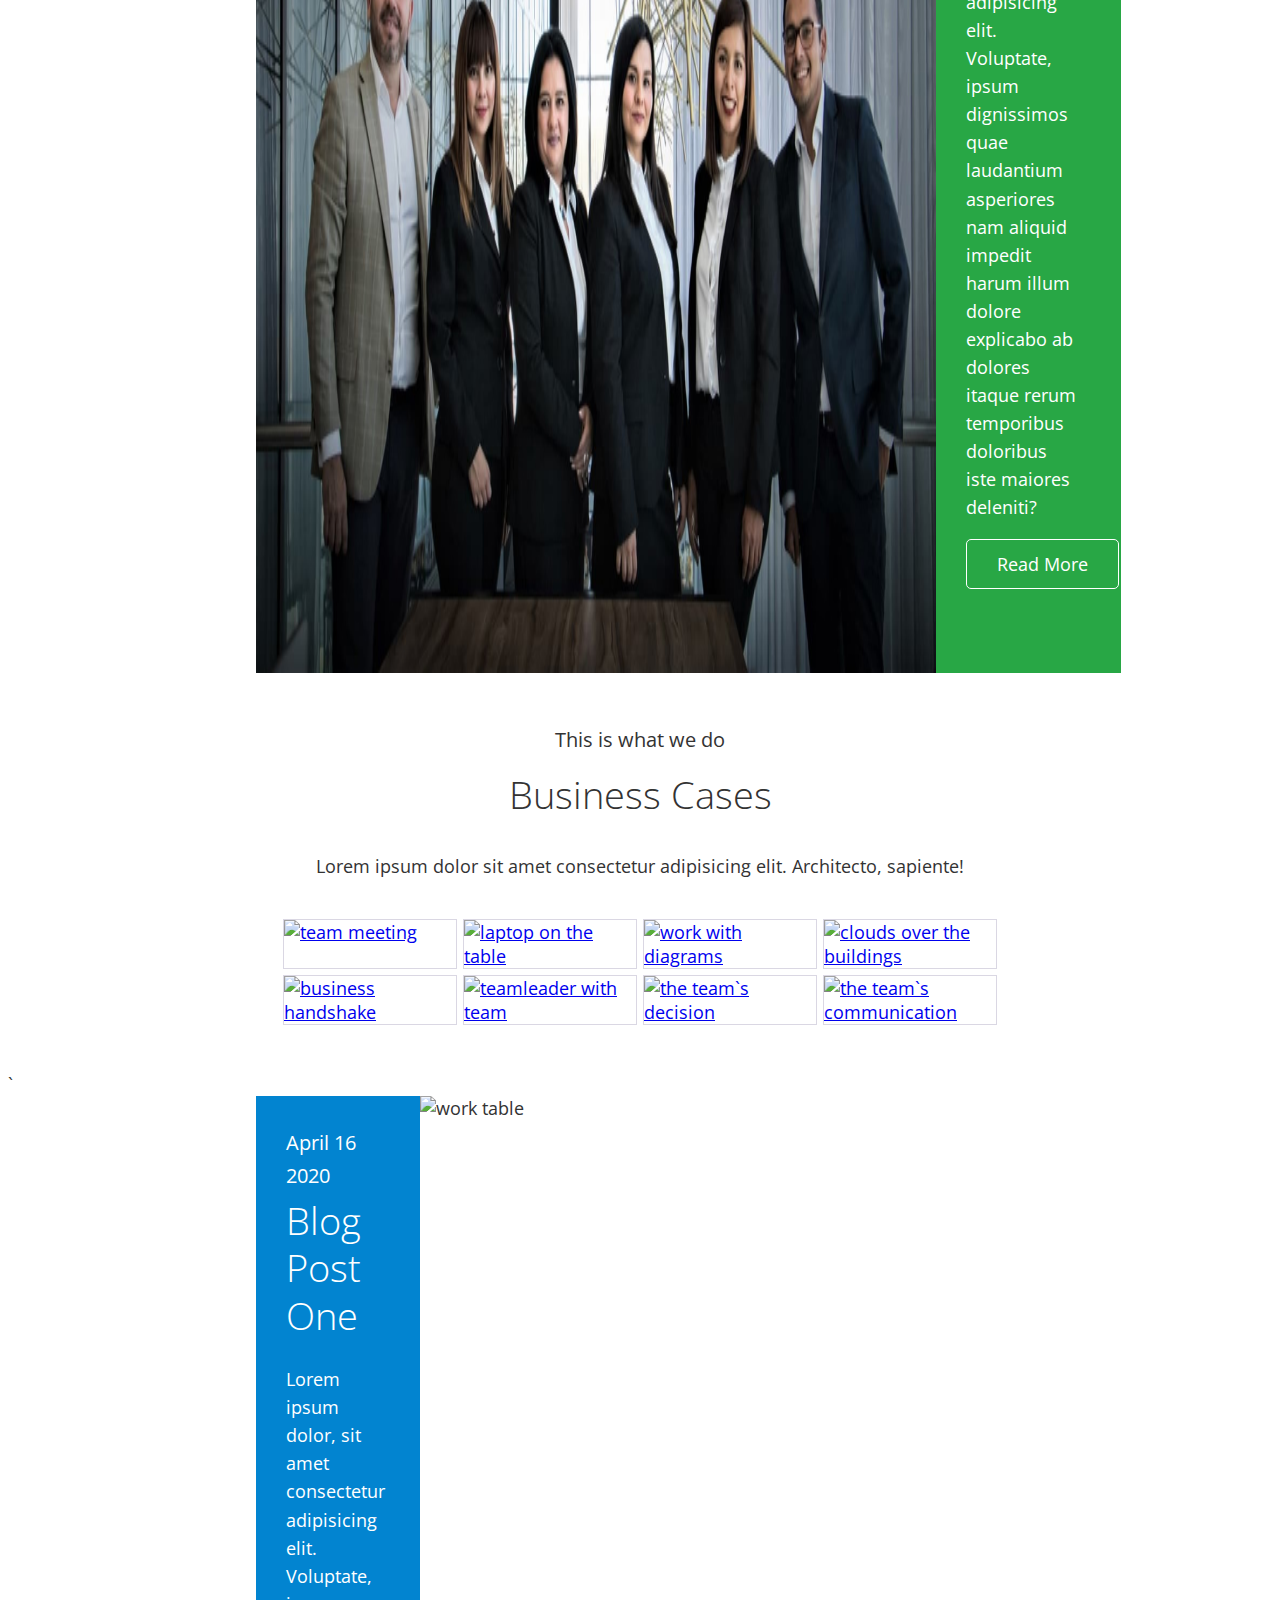
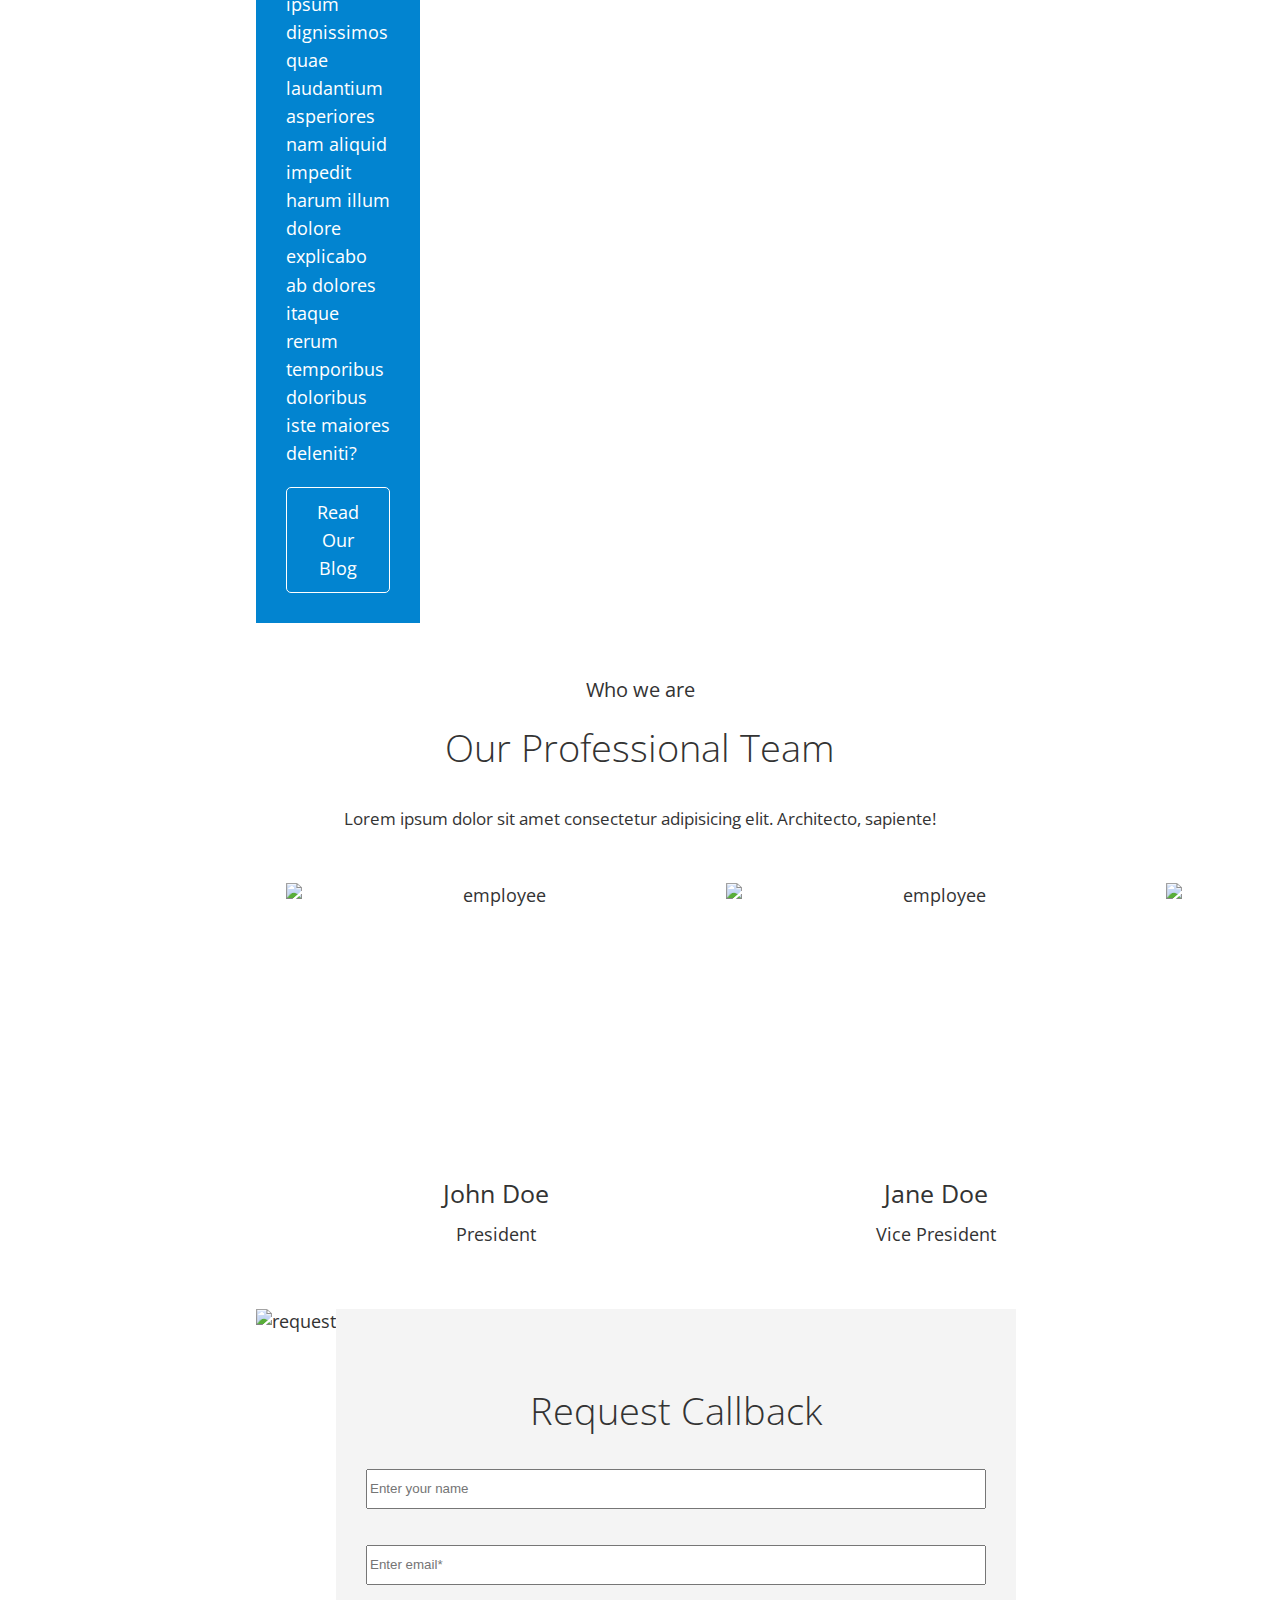
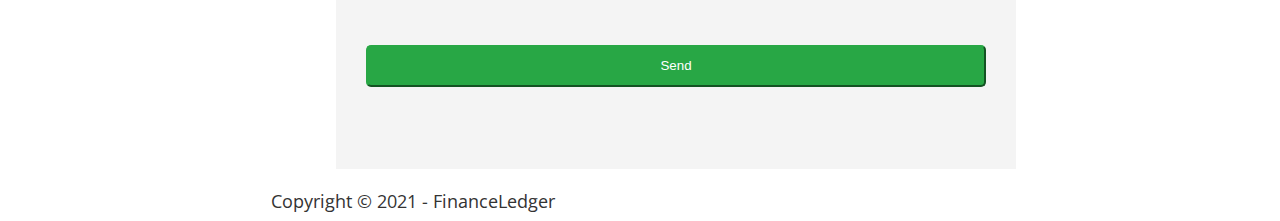
==== commit 3b1a7efa: "19122106" ====
--- a/index.html
+++ b/index.html
@@ -4,15 +4,31 @@
     <meta charset="UTF-8" />
     <meta http-equiv="X-UA-Compatible" content="IE=edge" />
     <meta name="viewport" content="width=device-width, initial-scale=1.0" />
-    <!--favicon-->
-    <link rel="apple-touch-icon" sizes="180x180" href="./Favicon/apple-touch-icon.png" />
-    <link rel="icon" type="image/png" sizes="32x32" href="./Favicon/favicon-32x32.png" />
-    <link rel="icon" type="image/png" sizes="16x16" href="./Favicon/favicon-16x16.png" />
-    <link rel="manifest" href="./Favicon/site.webmanifest" />
-    <link rel="mask-icon" href="./Favicon/safari-pinned-tab.svg" color="#5bbad5" />
+    <link
+      rel="apple-touch-icon"
+      sizes="180x180"
+      href="./favicon/apple-touch-icon.png"
+    />
+    <link
+      rel="icon"
+      type="image/png"
+      sizes="32x32"
+      href="./favicon/favicon-32x32.png"
+    />
+    <link
+      rel="icon"
+      type="image/png"
+      sizes="16x16"
+      href="./favicon/favicon-16x16.png"
+    />
+    <link rel="manifest" href="./favicon/site.webmanifest" />
+    <link
+      rel="mask-icon"
+      href="./favicon/safari-pinned-tab.svg"
+      color="#5bbad5"
+    />
     <meta name="msapplication-TileColor" content="#da532c" />
     <meta name="theme-color" content="#ffffff" />
-
     <title>Finance Ledger</title>
     <link rel="preconnect" href="https://fonts.googleapis.com" />
     <link rel="preconnect" href="https://fonts.gstatic.com" crossorigin />
@@ -20,25 +36,47 @@
       href="https://fonts.googleapis.com/css2?family=Open+Sans:wght@300;400&display=swap"
       rel="stylesheet"
     />
+    <link
+      rel="stylesheet"
+      href="https://cdnjs.cloudflare.com/ajax/libs/modern-normalize/1.1.0/modern-normalize.min.css"
+      integrity="sha512-wpPYUAdjBVSE4KJnH1VR1HeZfpl1ub8YT/NKx4PuQ5NmX2tKuGu6U/JRp5y+Y8XG2tV+wKQpNHVUX03MfMFn9Q=="
+      crossorigin="anonymous"
+      referrerpolicy="no-referrer"
+    />
 
-    <link rel="stylesheet" href="./css/style.css" />
-    
+    <link rel="stylesheet" href="./css/main.min.css" />
   </head>
+
   <body>
     <!--header-->
-    <header class="header">
+    <header class="header" id="header">
       <div class="container">
-        <a class="logo link" href="./index.html">
-          <img class="logo__img" src="./Logo.svg" alt="logo" /><span class="accent">Finance</span>
-          Ledger</a
-        >
         <nav class="header-nav">
-          <ul class="header-nav__list list">
-            <li class="header-nav__item"><a class="header-nav__link link" href="">Home</a></li>
-            <li class="header-nav__item"><a class="header-nav__link link" href="">About</a></li>
-            <li class="header-nav__item"><a class="header-nav__link link" href="">Cases</a></li>
-            <li class="header-nav__item"><a class="header-nav__link link" href="">Blog</a></li>
-            <li class="header-nav__item"><a class="header-nav__link link" href="">Contact</a></li>
+          <a
+            class="header-logo link animate__animated animate__flash animate__delay-2s"
+            href="./index.html"
+            ><img class="header-logo-img" src="./images/logo.svg" alt="logo" /><span
+              class="accent"
+              >Finance</span
+            >Ledger</a
+          >
+    
+          <ul class="header-nav-list list">
+            <li class="header-nav-item">
+              <a class="header-nav-link link" href="./">Home</a>
+            </li>
+            <li class="header-nav-item">
+              <a class="header-nav-link link" href="#about">About</a>
+            </li>
+            <li class="header-nav-item">
+              <a class="header-nav-link link" href="#cases">Cases</a>
+            </li>
+            <li class="header-nav-item">
+              <a class="header-nav-link link" href="#blog">Blog</a>
+            </li>
+            <li class="header-nav-item">
+              <a class="header-nav-link link" href="#contact">Contact</a>
+            </li>
           </ul>
         </nav>
       </div>
@@ -47,423 +85,424 @@
     <main>
       <!--hero-->
       <section class="hero">
-        <div class="hero__container container">
-          <h1 class="hero__title">The Sky Is The Limit</h1>
-          <p class="hero__description title">We provide world class financial assistance</p>
-          <button class="button hero__btn" type="button">Read More</button>
+        <div class="container">
+          <h1
+            class="hero-title animate__animated animate__bounceindown animate__delay-1s"
+          >
+            The Sky Is The Limit
+          </h1>
+          <p class="hero-description">We provide world class financial assistance</p>
+      
+          <button class="hero-button" type="button">Read More</button>
         </div>
       </section>
       <!--about-->
-      <section class="about container">
-        <h2 class="visually-hidden">About us</h2>
-        <ul class="about__list list card-set">
-          <li class="about__item card-set__itemlink">
-            <div class="about__icon about-icon-place">
-              <svg width="33" height="31">
-                <use href="./images/svg/symbol-defs.svg#icon-bank"></use>
-              </svg>
-            </div>
-            <h3 class="about__subtitle">Investmant Banking</h3>
-            <p class="about__text">
-              Lorem ipsum, dolor sit amet consectetur adipisicing elit. Consequatur, necessitatibus!
-            </p>
-          </li>
-          <li class="about__item card-set__item link">
-            <div class="about__icon about-icon-place">
-              <svg width="33" height="31">
-                <use href="./images/svg/symbol-defs.svg#icon-book"></use>
-              </svg>
-            </div>
-            <h3 class="about__subtitle">Portfolio Manager</h3>
-            <p class="about__text">
-              Lorem ipsum, dolor sit amet consectetur adipisicing elit. Consequatur, necessitatibus!
-            </p>
-          </li>
-          <li class="about__item card-set__item link">
-            <div class="about__icon about-icon-place">
-              <svg width="33" height="31">
-                <use href="./images/svg/symbol-defs.svg#icon-pen"></use>
-              </svg>
-            </div>
-            <h3 class="about__subtitle">Tax & Custudio</h3>
-            <p class="about__text">
-              Lorem ipsum, dolor sit amet consectetur adipisicing elit. Consequatur, necessitatibus!
-            </p>
-          </li>
-        </ul>
-      </section>
+      <section class="about" id="about">
+        <div class="container">
+          <h2 class="visually-hidden">About us</h2>
+          <ul class="about-list list">
+            <li class="about-item">
+              <div class="about-icon-place about-icon">
+                <svg width="33" height="31">
+                  <use href="./images/svg/symbol-defs.svg#icon-bank"></use>
+                </svg>
+              </div>
+              <h3 class="about-subtitle">Investmant Banking</h3>
+              <p class="about-text">
+                Lorem ipsum, dolor sit amet consectetur adipisicing elit. Consequatur,
+                necessitatibus!
+              </p>
+            </li>
+      
+            <li class="about-item">
+              <div class="about-icon-place about-icon">
+                <svg width="35" height="35">
+                  <use href="./images/svg/symbol-defs.svg#icon-book"></use>
+                </svg>
+              </div>
+              <h3 class="about-subtitle">Portfolio Manager</h3>
+              <p class="about-text">
+                Lorem ipsum, dolor sit amet consectetur adipisicing elit. Consequatur,
+                necessitatibus!
+              </p>
+            </li>
+      
+            <li class="about-item">
+              <div class="about-icon-place about-icon">
+                <svg width="35" height="35">
+                  <use href="./images/svg/symbol-defs.svg#icon-pen"></use>
+                </svg>
+              </div>
+              <h3 class="about-subtitle">Tax & Custudio</h3>
+              <p class="about-text">
+                Lorem ipsum, dolor sit amet consectetur adipisicing elit. Consequatur,
+                necessitatibus!
+              </p>
+            </li>
+          </ul>
+        </div>
+      </section>
+      
       <!--solutions-->
       <section class="solutions">
-        <div class="solutions__container container">
-          <img class="solutions__img" src="" alt="team" />
-          <div class="solutions__box">
-            <p class="solutions__subtitle">What you are looking for</p>
-            <h2 class="solutions__title">We provide bespoke solutions</h2>
-            <p class="solutions__text">
-              Lorem ipsum dolor, sit amet consectetur adipisicing elit. Voluptate, ipsum dignissimos
-              quae laudantium asperiores nam aliquid impedit harum illum dolore explicabo ab dolores
-              itaque rerum temporibus doloribus iste maiores deleniti?
+        <div class="container">
+          <img
+            class="solutions-img"
+            src="./images/solutions/solutions_L.jpg"
+            alt="team"
+          />
+          <div class="solutions-wrapper">
+            <p class="solutions-pre-title">What you are looking for</p>
+            <h2 class="solutions-title">We provide bespoke solutions</h2>
+            <p class="solutions-text">
+              Lorem ipsum dolor, sit amet consectetur adipisicing elit. Voluptate,
+              ipsum dignissimos quae laudantium asperiores nam aliquid impedit harum
+              illum dolore explicabo ab dolores itaque rerum temporibus doloribus iste
+              maiores deleniti?
             </p>
-            <button type="button" class="solutions__btn">Read More</button>
+            <button type="button" class="solutions-button">Read More</button>
           </div>
         </div>
       </section>
 
       <!--cases-->
-      <section class="cases container">
-        <p class="cases__subtitle">This is what we do</p>
-        <h2 class="cases__title">Business Cases</h2>
-        <p class="cases__text">
-          Lorem ipsum dolor sit amet consectetur adipisicing elit. Architecto, sapiente!
-        </p>
-        <ul class="cases__list card-set list">
-          <li class="cases__item card-set__item">
-            <picture>
-              <source
-                media="(min-width: 1200px)"
-                srcset="./images/cases/1_L.jpg 1x, ./images/cases/1@2x_L.jpg 2x"
-                type="image/jpg"
-              />
-              <source
-                media="(min-width: 768px)"
-                srcset="./images/cases/1_M.jpg 1x, ./images/cases/1@2x_M.jpg 2x"
-                type="image/jpg"
-              />
-              <source
-                media="(max-width: 767px)"
-                srcset="./images/cases/1_S.jpg 1x, ./images/cases/1@2x_S.jpg 2x"
-                type="image/jpg"
-              />
-              <img
-                class="cases__img"
-                src="./images/cases/1_S.jpg"
-                alt="picture one"
-                width="264"
-                height="176"
-              />
-            </picture>
-          </li>
-          <li class="cases__item card-set__item">
-            <picture>
-              <source
-                media="(min-width: 1200px)"
-                srcset="./images/cases/2_L.jpg 1x, ./images/cases/2@2x_L.jpg 2x"
-                type="image/jpg"
-              />
-              <source
-                media="(min-width: 768px)"
-                srcset="./images/cases/2_M.jpg 1x, ./images/cases/2@2x_M.jpg 2x"
-                type="image/jpg"
-              />
-              <source
-                media="(max-width: 767px)"
-                srcset="./images/cases/2_S.jpg 1x, ./images/cases/2@2x_S.jpg 2x"
-                type="image/jpg"
-              />
-              <img
-                class="cases__img"
-                src="./images/cases/2_S.jpg"
-                alt="picture one"
-                width="264"
-                height="176"
-              />
-            </picture>
-          </li>
-          <li class="cases__item card-set__item">
-            <picture>
-              <source
-                media="(min-width: 1200px)"
-                srcset="./images/cases/3_L.jpg 1x, ./images/cases/3@2x_L.jpg 2x"
-                type="image/jpg"
-              />
-              <source
-                media="(min-width: 768px)"
-                srcset="./images/cases/3_M.jpg 1x, ./images/cases/3@2x_M.jpg 2x"
-                type="image/jpg"
-              />
-              <source
-                media="(max-width: 767px)"
-                srcset="./images/cases/3_S.jpg 1x, ./images/cases/3@2x_S.jpg 2x"
-                type="image/jpg"
-              />
-              <img
-                class="cases__img"
-                src="./images/cases/3_S.jpg"
-                alt="picture one"
-                width="264"
-                height="176"
-              />
-            </picture>
-          </li>
-          <li class="cases__item card-set__item">
-            <picture>
-              <source
-                media="(min-width: 1200px)"
-                srcset="./images/cases/4_L.jpg 1x, ./images/cases/4@2x_L.jpg 2x"
-                type="image/jpg"
-              />
-              <source
-                media="(min-width: 768px)"
-                srcset="./images/cases/4_M.jpg 1x, ./images/cases/4@2x_M.jpg 2x"
-                type="image/jpg"
-              />
-              <source
-                media="(max-width: 767px)"
-                srcset="./images/cases/4_S.jpg 1x, ./images/cases/4@2x_S.jpg 2x"
-                type="image/jpg"
-              />
-              <img
-                class="cases__img"
-                src="./images/cases/4_S.jpg"
-                alt="picture one"
-                width="264"
-                height="176"
-              />
-            </picture>
-          </li>
-          <li class="cases__item card-set__item">
-            <picture>
-              <source
-                media="(min-width: 1200px)"
-                srcset="./images/cases/5_L.jpg 1x, ./images/cases/5@2x_L.jpg 2x"
-                type="image/jpg"
-              />
-              <source
-                media="(min-width: 768px)"
-                srcset="./images/cases/5_M.jpg 1x, ./images/cases/5@2x_M.jpg 2x"
-                type="image/jpg"
-              />
-              <source
-                media="(max-width: 767px)"
-                srcset="./images/cases/5_S.jpg 1x, ./images/cases/5@2x_S.jpg 2x"
-                type="image/jpg"
-              />
-              <img
-                class="cases__img"
-                src="./images/cases/5_S.jpg"
-                alt="picture one"
-                width="264"
-                height="176"
-              />
-            </picture>
-          </li>
-          <li class="cases__item card-set__item">
-            <picture>
-              <source
-                media="(min-width: 1200px)"
-                srcset="./images/cases/6_L.jpg 1x, ./images/cases/6@2x_L.jpg 2x"
-                type="image/jpg"
-              />
-              <source
-                media="(min-width: 768px)"
-                srcset="./images/cases/6_M.jpg 1x, ./images/cases/6@2x_M.jpg 2x"
-                type="image/jpg"
-              />
-              <source
-                media="(max-width: 767px)"
-                srcset="./images/cases/6_S.jpg 1x, ./images/cases/6@2x_S.jpg 2x"
-                type="image/jpg"
-              />
-              <img
-                class="cases__img"
-                src="./images/cases/6_S.jpg"
-                alt="picture one"
-                width="264"
-                height="176"
-              />
-            </picture>
-          </li>
-          <li class="cases__item card-set__item">
-            <picture>
-              <source
-                media="(min-width: 1200px)"
-                srcset="./images/cases/7_L.jpg 1x, ./images/cases/7@2x_L.jpg 2x"
-                type="image/jpg"
-              />
-              <source
-                media="(min-width: 768px)"
-                srcset="./images/cases/7_M.jpg 1x, ./images/cases/7@2x_M.jpg 2x"
-                type="image/jpg"
-              />
-              <source
-                media="(max-width: 767px)"
-                srcset="./images/cases/7_S.jpg 1x, ./images/cases/7@2x_S.jpg 2x"
-                type="image/jpg"
-              />
-              <img
-                class="cases__img"
-                src="./images/cases/7_S.jpg"
-                alt="picture one"
-                width="264"
-                height="176"
-              />
-            </picture>
-          </li>
-          <li class="cases__item card-set__item">
-            <picture>
-              <source
-                media="(min-width: 1200px)"
-                srcset="./images/cases/8_L.jpg 1x, ./images/cases/8@2x_L.jpg 2x"
-                type="image/jpg"
-              />
-              <source
-                media="(min-width: 768px)"
-                srcset="./images/cases/8_M.jpg 1x, ./images/cases/8@2x_M.jpg 2x"
-                type="image/jpg"
-              />
-              <source
-                media="(max-width: 767px)"
-                srcset="./images/cases/8_S.jpg 1x, ./images/cases/8@2x_S.jpg 2x"
-                type="image/jpg"
-              />
-              <img
-                class="cases__img"
-                src="./images/cases/8_S.jpg"
-                alt="picture one"
-                width="264"
-                height="176"
-              />
-            </picture>
-          </li>
-        </ul>
+      <section class="cases" id="cases">
+        <div class="container">
+          <p class="cases-pre-title">This is what we do</p>
+          <h2 class="cases-title">Business Cases</h2>
+          <p class="cases-text">
+            Lorem ipsum dolor sit amet consectetur adipisicing elit. Architecto,
+            sapiente!
+          </p>
+          <ul class="list cases-cards gallery">
+            <li class="item">
+              <a href="/src/images/cases/Rectangle1_3x.jpg">
+                <img src="./images/cases/cases-1.jpg" alt="team meeting" />
+              </a>
+            </li>
+            <li class="item">
+              <a href="/src/images/cases/Rectangle2_3x.jpg">
+                <img src="./images/cases/cases-2.jpg" alt="laptop on the table" />
+              </a>
+            </li>
+            <li class="item">
+              <a href="/src/images/cases/Rectangle3_3x.jpg">
+                <img src="./images/cases/cases-3.jpg" alt="work with diagrams" />
+              </a>
+            </li>
+            <li class="item">
+              <a href="/src/images/cases/Rectangle4_3x.jpg">
+                <img
+                  src="./images/cases/cases-4.jpg"
+                  alt="clouds over the buildings"
+                />
+              </a>
+            </li>
+            <li class="item">
+              <a href="/src/images/cases/Rectangle5_3x.jpg">
+                <img src="./images/cases/cases-5.jpg" alt="business handshake" />
+              </a>
+            </li>
+            <li class="item">
+              <a href="/src/images/cases/Rectangle6_3x.jpg">
+                <img src="./images/cases/cases-6.jpg" alt="teamleader with team" />
+              </a>
+            </li>
+            <li class="item">
+              <a href="/src/images/cases/Rectangle7_3x.jpg">
+                <img src="./images/cases/cases-7.jpg" alt="the team`s decision" />
+              </a>
+            </li>
+            <li class="item">
+              <a href="/src/images/cases/Rectangle8_3x.jpg">
+                <img
+                  src="./images/cases/cases-8.jpg"
+                  alt="the team`s communication"
+                />
+              </a>
+            </li>
+          </ul>
+        </div>
       </section>
       `<!--blog-->
-      <section class="blog">
-        <div class="blog__boxes container">
-          <div class="blog__box">
-            <p class="blog__date">April 16 2020</p>
-            <h2 class="blog__title">Blog Post One</h2>
-            <p class="blog__text">
-              Lorem ipsum dolor, sit amet consectetur adipisicing elit. Voluptate, ipsum dignissimos
-              quae laudantium asperiores nam aliquid impedit harum illum dolore explicabo ab dolores
-              itaque rerum temporibus doloribus iste maiores deleniti?
+      <section class="post" id="blog">
+        <div class="container">
+          <div class="post-box">
+            <p class="post-date">April 16 2020</p>
+            <h2 class="post-title">Blog Post One</h2>
+            <p class="post-text">
+              Lorem ipsum dolor, sit amet consectetur adipisicing elit. Voluptate,
+              ipsum dignissimos quae laudantium asperiores nam aliquid impedit harum
+              illum dolore explicabo ab dolores itaque rerum temporibus doloribus iste
+              maiores deleniti?
             </p>
-            <button class="button button--green" type="button">Read Our Blog</button>
+      
+            <button class="button button--green">Read Our Blog</button>
           </div>
-          <img src="" alt="desktop" class="blog__img" />
+      
+          <picture>
+            <source
+              srcset="
+                ./images/posts/post-320.webp     320w,
+                ./images/posts/post-320@2x.webp  640w,
+                ./images/posts/post-384.webp     384w,
+                ./images/posts/post-384@2x.webp  768w,
+                ./images/posts/post-680.webp     680w,
+                ./images/posts/post-680@2x.webp 1360w
+              "
+              type="image/webp"
+              sizes="(min-width: 1390px) 680px, (min-width: 768px) 384px, 100vw"
+            />
+            <img
+              srcset="
+                ./images/posts/post-320.jpg     320w,
+                ./images/posts/post-320@2x.jpg  640w,
+                ./images/posts/post-384.jpg     384w,
+                ./images/posts/post-384@2x.jpg  768w,
+                ./images/posts/post-680.jpg     680w,
+                ./images/posts/post-680@2x.jpg 1360w
+              "
+              type="image/jpg"
+              sizes="(min-width: 1390px) 680px, (min-width: 768px) 384px, 100vw"
+              src="./images/posts/post-680.jpg"
+              alt="work table"
+              class="img-post"
+              width="680"
+              height="517"
+            />
+          </picture>
         </div>
       </section>
       <!--team-->
       <section class="team">
-        <div class="container team__container">
+        <div class="container">
           <p class="team__text">Who we are</p>
           <h2 class="team__title">Our Professional Team</h2>
           <p class="team__subtitle">
-            Lorem ipsum dolor sit amet consectetur adipisicing elit. Architecto, sapiente!
+            Lorem ipsum dolor sit amet consectetur adipisicing elit. Architecto,
+            sapiente!
           </p>
-          <ul class="team__list list card-set">
-            <li class="team__item card-set__item">
+      
+          <ul class="card-list list">
+            <!-- Первая карточка -->
+            <li class="card-list__item">
               <div class="card">
-                <img src="./images/team/John_L.jpg" alt="employee" width="420" />
-                <ul class="card-actions list">
-                  <li class="card-actions__item">
-                    <a href="" class="card-actions__link link">
-                      <svg class="card-actions__icon" width="35" height="35">
-                        <use href="./images/svg/symbol-defs.svg#facebook"></use>
-                      </svg>
-                    </a>
-                  </li>
-                  <li class="card-actions__item">
-                    <a href="" class="card-actions__link link">
-                      <svg class="card-actions__icon" width="35" height="35">
-                        <use href="./images/svg/symbol-defs.svg#twitter"></use>
-                      </svg>
-                    </a>
-                  </li>
-                  <li class="card-actions__item">
-                    <a href="" class="card-actions__link link">
-                      <svg class="card-actions__icon" width="35" height="35">
-                        <use href="./images/svg/symbol-defs.svg#youtube"></use>
-                      </svg>
-                    </a>
-                  </li>
-                  <li class="card-actions__item">
-                    <a href="" class="card-actions__link link">
-                      <svg class="card-actions__icon" width="35" height="35">
-                        <use href="./images/svg/symbol-defs.svg#in"></use>
-                      </svg>
-                    </a>
-                  </li>
-                </ul>
-              </div>
+                <picture>
+                  <source
+                    srcset="
+                      ./images/team/john-420.webp    420w,
+                      ./images/team/john-420@2x.webp 840w,
+                      ./images/team/john223.webp     223w,
+                      ./images/team/john223@2x.webp  446w,
+                      ./images/team/john280.webp     280w,
+                      ./images/team/john280@2x.webp  560w
+                    "
+                    type="image/webp"
+                    sizes="(min-width: 1390px) 420px, (min-width: 768px) 223px, 100vw"
+                  />
+                  <img
+                    srcset="
+                      ./images/team/john-420.jpg    420w,
+                      ./images/team/john-420@2x.jpg 840w,
+                      ./images/team/john223.jpg     223w,
+                      ./images/team/john223@2x.jpg  446w,
+                      ./images/team/john280.jpg     280w,
+                      ./images/team/john280@2x.jpg  560w
+                    "
+                    type="image/jpg"
+                    sizes="(min-width: 1390px) 420px, (min-width: 768px) 223px, 100vw"
+                    src="./images/team/john-420.jpg"
+                    alt="employee"
+                    width="420"
+                    height="280"
+                  />
+                </picture>
+                <div class="overlay">
+                  <ul class="list card-actions card--absolut">
+                    <li class="card-actions__item">
+                      <a href="#" class="card-actions__link link">
+                        <svg class="card-actions__icon" width="35" height="35">
+                          <use href="./images/defs.svg#fs"></use>
+                        </svg>
+                      </a>
+                    </li>
+      
+                    <li class="card-actions__item">
+                      <a href="#" class="card-actions__link link">
+                        <svg class="card-actions__icon" width="35" height="35">
+                          <use href="./images/defs.svg#tw"></use>
+                        </svg>
+                      </a>
+                    </li>
+      
+                    <li class="card-actions__item">
+                      <a href="#" class="card-actions__link link">
+                        <svg class="card-actions__icon" width="35" height="35">
+                          <use href="./images/defs.svg#you"></use>
+                        </svg>
+                      </a>
+                    </li>
+      
+                    <li class="card-actions__item">
+                      <a href="#" class="card-actions__link link">
+                        <svg class="card-actions__icon" width="35" height="35">
+                          <use href="./images/defs.svg#lin"></use>
+                        </svg>
+                      </a>
+                    </li>
+                  </ul>
+                </div>
+              </div>
+      
               <div class="card-list__box">
                 <h3 class="card-list__title">John Doe</h3>
                 <p class="card-list__subtitle">President</p>
               </div>
             </li>
-            <li class="team__item card-set__item">
+            <!-- Вторая карточка -->
+            <li class="card-list__item">
               <div class="card">
-                <img src="./images/team/Jane_L.jpg" alt="employee" width="420" />
-                <ul class="card-actions list">
-                  <li class="card-actions__item">
-                    <a href="" class="card-actions__link link">
-                      <svg class="card-actions__icon" width="35" height="35">
-                        <use href="./images/svg/symbol-defs.svg#facebook"></use>
-                      </svg>
-                    </a>
-                  </li>
-                  <li class="card-actions__item">
-                    <a href="" class="card-actions__link link">
-                      <svg class="card-actions__icon" width="35" height="35">
-                        <use href="./images/svg/symbol-defs.svg#twitter"></use>
-                      </svg>
-                    </a>
-                  </li>
-                  <li class="card-actions__item">
-                    <a href="" class="card-actions__link link">
-                      <svg class="card-actions__icon" width="35" height="35">
-                        <use href="./images/svg/symbol-defs.svg#youtube"></use>
-                      </svg>
-                    </a>
-                  </li>
-                  <li class="card-actions__item">
-                    <a href="" class="card-actions__link link">
-                      <svg class="card-actions__icon" width="35" height="35">
-                        <use href="./images/svg/symbol-defs.svg#in"></use>
-                      </svg>
-                    </a>
-                  </li>
-                </ul>
+                <picture>
+                  <source
+                    srcset="
+                      ./images/team/jane-420.webp    420w,
+                      ./images/team/jane-420@2x.webp 840w,
+                      ./images/team/jane223.webp     223w,
+                      ./images/team/jane223@2x.webp  446w,
+                      ./images/team/jane280.webp     280w,
+                      ./images/team/jane280@2x.webp  560w
+                    "
+                    type="image/webp"
+                    sizes="(min-width: 1390px) 420px, (min-width: 768px) 223px, 100vw"
+                  />
+                  <img
+                    srcset="
+                      ./images/team/jane-420.jpg    420w,
+                      ./images/team/jane-420@2x.jpg 840w,
+                      ./images/team/jane223.jpg     223w,
+                      ./images/team/jane223@2x.jpg  446w,
+                      ./images/team/jane280.jpg     280w,
+                      ./images/team/jane280@2x.jpg  560w
+                    "
+                    type="image/jpg"
+                    sizes="(min-width: 1390px) 420px, (min-width: 768px) 223px, 100vw"
+                    src="./images/team/jane-420.jpg"
+                    alt="employee"
+                    width="420"
+                    height="280"
+                  />
+                </picture>
+                <div class="overlay">
+                  <ul class="list card-actions card--absolut">
+                    <li class="card-actions__item">
+                      <a href="" class="card-actions__link link">
+                        <svg class="card-actions__icon" width="35" height="35">
+                          <use href="./images/defs.svg#fs"></use>
+                        </svg>
+                      </a>
+                    </li>
+      
+                    <li class="card-actions__item">
+                      <a href="" class="card-actions__link link">
+                        <svg class="card-actions__icon" width="35" height="35">
+                          <use href="./images/defs.svg#tw"></use>
+                        </svg>
+                      </a>
+                    </li>
+      
+                    <li class="card-actions__item">
+                      <a href="" class="card-actions__link link">
+                        <svg class="card-actions__icon" width="35" height="35">
+                          <use href="./images/defs.svg#you"></use>
+                        </svg>
+                      </a>
+                    </li>
+      
+                    <li class="card-actions__item">
+                      <a href="" class="card-actions__link link">
+                        <svg class="card-actions__icon" width="35" height="35">
+                          <use href="./images/defs.svg#lin"></use>
+                        </svg>
+                      </a>
+                    </li>
+                  </ul>
+                </div>
               </div>
               <div class="card-list__box">
                 <h3 class="card-list__title">Jane Doe</h3>
                 <p class="card-list__subtitle">Vice President</p>
               </div>
             </li>
-            <li class="team__item card-set__item">
+            <!-- Третья карточка -->
+            <li class="card-list__item">
               <div class="card">
-                <img src="./images/team/Steve_L.jpg" alt="employee" width="420" />
-                <ul class="card-actions list">
-                  <li class="card-actions__item">
-                    <a href="" class="card-actions__link link">
-                      <svg class="card-actions__icon" width="35" height="35">
-                        <use href="./images/svg/symbol-defs.svg#facebook"></use>
-                      </svg>
-                    </a>
-                  </li>
-                  <li class="card-actions__item">
-                    <a href="" class="card-actions__link link">
-                      <svg class="card-actions__icon" width="35" height="35">
-                        <use href="./images/svg/symbol-defs.svg#twitter"></use>
-                      </svg>
-                    </a>
-                  </li>
-                  <li class="card-actions__item">
-                    <a href="" class="card-actions__link link">
-                      <svg class="card-actions__icon" width="35" height="35">
-                        <use href="./images/svg/symbol-defs.svg#youtube"></use>
-                      </svg>
-                    </a>
-                  </li>
-                  <li class="card-actions__item">
-                    <a href="" class="card-actions__link link">
-                      <svg class="card-actions__icon" width="35" height="35">
-                        <use href="./images/svg/symbol-defs.svg#in"></use>
-                      </svg>
-                    </a>
-                  </li>
-                </ul>
-              </div>
+                <picture>
+                  <source
+                    srcset="
+                      ./images/team/steve-420.webp    420w,
+                      ./images/team/steve-420@2x.webp 840w,
+                      ./images/team/steve223.webp     223w,
+                      ./images/team/steve223@2x.webp  446w,
+                      ./images/team/steve280.webp     280w,
+                      ./images/team/steve280@2x.webp  560w
+                    "
+                    type="image/webp"
+                    sizes="(min-width: 1390px) 420px, (min-width: 768px) 223px, 100vw"
+                  />
+                  <img
+                    srcset="
+                      ./images/team/steve-420.jpg    420w,
+                      ./images/team/steve-420@2x.jpg 840w,
+                      ./images/team/steve223.jpg     223w,
+                      ./images/team/steve223@2x.jpg  446w,
+                      ./images/team/steve280.jpg     280w,
+                      ./images/team/steve280@2x.jpg  560w
+                    "
+                    type="image/jpg"
+                    sizes="(min-width: 1390px) 420px, (min-width: 768px) 223px, 100vw"
+                    src="./images/team/steve-420.jpg"
+                    alt="employee"
+                    width="420"
+                    height="280"
+                  />
+                </picture>
+                <div class="overlay">
+                  <ul class="list card-actions card--absolut">
+                    <li class="card-actions__item">
+                      <a href="" class="card-actions__link link">
+                        <svg class="card-actions__icon" width="35" height="35">
+                          <use href="./images/defs.svg#fs"></use>
+                        </svg>
+                      </a>
+                    </li>
+      
+                    <li class="card-actions__item">
+                      <a href="" class="card-actions__link link">
+                        <svg class="card-actions__icon" width="35" height="35">
+                          <use href="./images/defs.svg#tw"></use>
+                        </svg>
+                      </a>
+                    </li>
+      
+                    <li class="card-actions__item">
+                      <a href="" class="card-actions__link link">
+                        <svg class="card-actions__icon" width="35" height="35">
+                          <use href="./images/defs.svg#you"></use>
+                        </svg>
+                      </a>
+                    </li>
+      
+                    <li class="card-actions__item">
+                      <a href="" class="card-actions__link link">
+                        <svg class="card-actions__icon" width="35" height="35">
+                          <use href="./images/defs.svg#lin"></use>
+                        </svg>
+                      </a>
+                    </li>
+                  </ul>
+                </div>
+              </div>
+      
               <div class="card-list__box">
                 <h3 class="card-list__title">Steve Smith</h3>
                 <p class="card-list__subtitle">Marketing Head</p>
@@ -473,12 +512,12 @@
         </div>
       </section>
       <!--Request Callback-->
-      <section class="request-callback">
-        <div class="request-container container">
-          <img src="./images/callback-form/callback_L.jpg" alt="request" />
-          <div class="request">
-            <h2 class="request__title">Request Callback</h2>
-            <form action="">
+      <section class="request">
+        <div class="container">
+          <img src="./images/request/request.jpg" alt="request" />
+          <div class="request-wrapper">
+            <h2 class="request-title">Request Callback</h2>
+            <form class="">
               <div>
                 <input type="name" placeholder="Enter your name" class="field-name" />
               </div>
@@ -497,38 +536,43 @@
       </section>
     </main>
     <!--footer-->
-    <footer class="footer">
-      <ul class="card-actions list">
-        <li class="card-actions__item">
-          <a href="" class="card-actions__link link">
-            <svg class="card-actions__icon" width="35" height="35">
-              <use href="./images/svg/symbol-defs.svg#facebook"></use>
-            </svg>
-          </a>
-        </li>
-        <li class="card-actions__item">
-          <a href="" class="card-actions__link link">
-            <svg class="card-actions__icon" width="35" height="35">
-              <use href="./images/svg/symbol-defs.svg#twitter"></use>
-            </svg>
-          </a>
-        </li>
-        <li class="card-actions__item">
-          <a href="" class="card-actions__link link">
-            <svg class="card-actions__icon" width="35" height="35">
-              <use href="./images/svg/symbol-defs.svg#youtube"></use>
-            </svg>
-          </a>
-        </li>
-        <li class="card-actions__item">
-          <a href="" class="card-actions__link link">
-            <svg class="card-actions__icon" width="35" height="35">
-              <use href="./images/svg/symbol-defs.svg#in"></use>
-            </svg>
-          </a>
-        </li>
-      </ul>
-      <p>Copyright © 2021 - FinanceLedger</p>
+    <footer class="footer" id="contact">
+      <div class="container">
+        <ul class="list card-actions">
+          <li class="card-actions__item">
+            <a href="" class="card-actions__link link">
+              <svg class="card-actions__icon" width="35" height="35">
+                <use href="./images/defs.svg#fs"></use>
+              </svg>
+            </a>
+          </li>
+    
+          <li class="card-actions__item">
+            <a href="" class="card-actions__link link">
+              <svg class="card-actions__icon" width="35" height="35">
+                <use href="./images/defs.svg#tw"></use>
+              </svg>
+            </a>
+          </li>
+    
+          <li class="card-actions__item">
+            <a href="" class="card-actions__link link">
+              <svg class="card-actions__icon" width="35" height="35">
+                <use href="./images/defs.svg#you"></use>
+              </svg>
+            </a>
+          </li>
+    
+          <li class="card-actions__item">
+            <a href="" class="card-actions__link link">
+              <svg class="card-actions__icon" width="35" height="35">
+                <use href="./images/defs.svg#lin"></use>
+              </svg>
+            </a>
+          </li>
+        </ul>
+        <p class="footer-text">Copyright &copy 2021 - FinanceLedger</p>
+      </div>
     </footer>
   </body>
 </html>
--- a/css/main.min.css
+++ b/css/main.min.css
@@ -0,0 +1 @@
+@import'~node_modules/modern-normalize/modern-normalize.css';:root{--accent-color:#28a745;--primary-text-color:#333333;--secondary-text-color:#ffffff;--main-hero-color:#e9e9e9;--input-text-color:#808080;--primary-white-color:#ffffff;--main-font-family:"Open Sans", sans-serif}:root{--accent-color: #28a745;--primary-white-color: #ffffff;--main-hero-text-color: #e9e9e9;--primary-text-color: #333333;--secondary-text-color: #ffffff;--input-text-color: #808080;--main-font-family: "Open Sans", sans-serif}.visually-hidden{position:absolute;white-space:nowrap;width:1px;height:1px;overflow:hidden;border:0;padding:0;clip:rect(0 0 0 0);-webkit-clip-path:inset(50%);clip-path:inset(50%);margin:-1px}body{font-family:var(--main-font-family);color:var(--primary-text-color);background-color:var(--primary-white-color);font-size:18px}html{-webkit-box-sizing:border-box;box-sizing:border-box}*,*::after,*::before{-webkit-box-sizing:inherit;box-sizing:inherit}h1,h2,h3,h4,h5,h6,p{margin:0}.list{list-style:none;padding-left:0;margin:0}.link{text-decoration:none;color:inherit}img{display:block;max-width:100%;height:auto}address{font-style:normal}.container{width:100%;padding-left:15px;padding-right:15px;margin-left:auto;margin-right:auto}@media screen and (min-width: 320px){.container{max-width:320px}}@media screen and (min-width: 768px){.container{max-width:768px}}@media screen and (min-width: 1360px){.container{max-width:1360px}}.button,.solutions-button,.button--green,.hero-button{padding:10px 30px;font-family:inherit;font-size:18px;line-height:1.56;border-radius:5px;border:none;cursor:pointer}.header{padding-top:20px;padding-bottom:20px;position:fixed;width:100%;z-index:1}.header__scroll{background:-webkit-gradient(linear, left bottom, left top, from(rgba(0, 0, 0, 0.6)), to(rgba(0, 0, 0, 0.6)));background:linear-gradient(0deg, rgba(0, 0, 0, 0.6), rgba(0, 0, 0, 0.6))}.header .container{padding-left:50px;padding-right:50px}.header-nav{display:-webkit-box;display:-ms-flexbox;display:flex;-webkit-box-align:center;-ms-flex-align:center;align-items:center}.header-logo{font-size:35px;line-height:1.21;color:var(--secondary-text-color);display:-webkit-box;display:-ms-flexbox;display:flex;margin-right:auto}.header-logo-img{margin-right:10px}.header .accent{margin-right:10px;color:var(--accent-color)}.header-nav-link{line-height:1.56;color:var(--secondary-text-color)}.header-nav-item:not(:last-child){margin-right:38px}.header-nav-list{display:-webkit-box;display:-ms-flexbox;display:flex}.hero{padding:280px 0 280px 0;text-align:center;max-width:1360px;margin:0 auto;background-image:-webkit-gradient(linear, left bottom, left top, from(rgba(0, 0, 0, 0.4)), to(rgba(0, 0, 0, 0.4))),url(../images/hero/hero_L.jpg);background-image:linear-gradient(0deg, rgba(0, 0, 0, 0.4), rgba(0, 0, 0, 0.4)),url(../images/hero/hero_L.jpg)}.hero-title{margin-bottom:25px;font-weight:300;font-size:55px;line-height:1.2;text-align:center;color:var(--main-hero-text-color)}.hero-description{margin-bottom:29px;font-size:22px;line-height:1.67;text-align:center;color:var(--main-hero-text-color)}.hero-button{color:var(--secondary-text-color);background-color:var(--accent-color)}.about{padding-top:40px;padding-bottom:19px}.about .container{padding-left:66px;padding-right:66px}.about-list{display:-webkit-box;display:-ms-flexbox;display:flex;-webkit-box-pack:justify;-ms-flex-pack:justify;justify-content:space-between}.about-item{width:362px}.about-subtitle{margin-bottom:16px;font-weight:400;font-size:20px;line-height:1.65;text-align:center}.about-text{line-height:1.56;text-align:center;margin-bottom:0}.about-icon{margin-left:auto;margin-right:auto;width:67px;height:67px;fill:var(--secondary-text-color);background-color:var(--accent-color);border-radius:33.5px}.about-icon-place{margin-bottom:15px;display:-webkit-box;display:-ms-flexbox;display:flex;-webkit-box-pack:center;-ms-flex-pack:center;justify-content:center;-webkit-box-align:center;-ms-flex-align:center;align-items:center}.post .container{padding:0}@media screen and (min-width: 768px){.post .container{display:-webkit-box;display:-ms-flexbox;display:flex}}.post-box{padding:110px 30px;background-color:#0284d0}@media screen and (max-width: 1389px){.post-box{padding:30px}}@media screen and (min-width: 768px){.post-box{width:50%}}.post-date{font-size:20px;line-height:1.65;margin-bottom:5px;color:var(--primary-white-color)}@media screen and (max-width: 767px){.post-date{font-size:18px;line-height:1.66}}.post-title{font-weight:300;font-size:38px;line-height:1.26;margin-bottom:25px;margin-bottom:25px;color:var(--primary-white-color)}@media screen and (max-width: 767px){.post-title{font-size:18px;line-height:1.66}}.post-text{line-height:1.56;margin-bottom:20px;color:var(--primary-white-color)}@media screen and (max-width: 767px){.post-text{font-size:16px;line-height:1.62;margin-bottom:14px}}.button--green{border:1px solid var(--primary-white-color);color:var(--secondary-text-color);background-color:#0284d0}@media screen and (max-width: 767px){.button--green{font-size:16px;line-height:1.62}}.cases{padding-top:50px;padding-bottom:48px}.cases .container{padding-right:28px;padding-left:28px}.cases-pre-title{margin-bottom:15px;font-size:20px;line-height:1.65;text-align:center}.cases-title{margin-bottom:34px;font-weight:300;font-size:38px;line-height:1.26;text-align:center}.cases-text{margin-bottom:39px;line-height:1.56;text-align:center}.cases-cards{display:-webkit-box;display:-ms-flexbox;display:flex;-ms-flex-wrap:wrap;flex-wrap:wrap;padding:0;margin:0;gap:8px}.cases-cards .item{-ms-flex-preferred-size:calc((100% - 24px)/4);flex-basis:calc((100% - 24px)/4);outline:1px solid #dad7e3}.solutions .container{display:-webkit-box;display:-ms-flexbox;display:flex;padding:0}.solutions-wrapper{background-color:var(--accent-color);padding-top:84px;padding-bottom:84px;padding-left:30px}.solutions-pre-title{margin-bottom:5px;font-size:20px;line-height:1.65;color:var(--secondary-text-color)}.solutions-title{margin-bottom:26px;font-weight:300;font-size:38px;line-height:1.26;color:var(--secondary-text-color)}.solutions-text{padding-right:44px;margin-bottom:17px;line-height:1.56;color:var(--secondary-text-color)}.solutions-button{border:1px solid var(--primary-white-color);color:var(--secondary-text-color);background-color:var(--accent-color)}.request .container{display:-webkit-box;display:-ms-flexbox;display:flex;padding:0}.request-wrapper{text-align:center;width:680px;padding-top:78px;padding-bottom:82px;background-color:#f4f4f4}.request-title{font-weight:300;font-size:38px;line-height:1.26;margin-bottom:34px}.request .field-name{width:620px;height:40px;margin-bottom:36px}.request .field-email{width:620px;height:40px;margin-bottom:60px}.request .send-button{width:620px;height:42px;border-radius:5px;border-color:#28a745;line-height:1.39;text-align:center;color:#fff;background-color:#28a745}.team{padding-top:50px;padding-bottom:60px;text-align:center}.team .container{padding-left:30px;padding-right:30px}.team__text{margin-bottom:16px;line-height:1.66}@media screen and (min-width: 768px){.team__text{font-size:20px}}.team__title{font-weight:300;font-size:38px;line-height:1.263;margin-bottom:34px}.team__subtitle{font-size:16px;line-height:1.62;margin-bottom:37px}@media screen and (min-width: 768px){.team__subtitle{font-size:17px;line-height:1.65;margin-bottom:50px}}@media screen and (min-width: 1360px){.team__subtitle{font-size:18px;line-height:1.55}}@media screen and (min-width: 768px){.card-list{display:-webkit-box;display:-ms-flexbox;display:flex;margin:-10px}}@media screen and (min-width: 1360px){.card-list{margin:-25px}}@media screen and (max-width: 767px){.card-list__item:not(:last-child){margin-bottom:10px}}@media screen and (min-width: 768px){.card-list__item{display:-webkit-box;display:-ms-flexbox;display:flex;text-align:center;-webkit-box-orient:vertical;-webkit-box-direction:normal;-ms-flex-direction:column;flex-direction:column;margin:10px;-ms-flex-preferred-size:calc((100% - 20px)/3);flex-basis:calc((100% - 20px)/3)}}@media screen and (min-width: 1360px){.card-list__item{margin:25px;-ms-flex-preferred-size:calc((100% - 50px)/3);flex-basis:calc((100% - 50px)/3)}}.card-list__box{padding-top:15px}.card-list__title{font-weight:400;font-size:23px;line-height:1.26;margin-bottom:12px}@media screen and (min-width: 768px){.card-list__title{font-size:25px}}.card-list__subtitle{font-size:16px;line-height:1.62}@media screen and (min-width: 768px){.card-list__subtitle{font-size:18px;line-height:1.55}}.card{position:relative}.card:hover .overlay,.card:focus .overlay{opacity:1}.overlay{position:absolute;bottom:0;width:100%;height:100%;-webkit-box-shadow:2px 2px 12px 2px rgba(0,0,0,.4);box-shadow:2px 2px 12px 2px rgba(0,0,0,.4);background-image:-webkit-gradient(linear, left bottom, left top, from(rgba(0, 0, 0, 0.6)), to(rgba(0, 0, 0, 0.6)));background-image:linear-gradient(0deg, rgba(0, 0, 0, 0.6), rgba(0, 0, 0, 0.6));opacity:0;cursor:pointer;-webkit-transition:opacity 250ms ease-in-out;transition:opacity 250ms ease-in-out}.card-actions{display:-webkit-box;display:-ms-flexbox;display:flex;-webkit-box-align:center;-ms-flex-align:center;align-items:center;-webkit-box-pack:center;-ms-flex-pack:center;justify-content:center}.card-actions.card--absolut{position:absolute;top:50%;left:50%;-webkit-transform:translate(-50%, -50%);transform:translate(-50%, -50%)}.card-actions__item{display:-webkit-box;display:-ms-flexbox;display:flex;-webkit-box-align:center;-ms-flex-align:center;align-items:center}.card-actions__item:not(:last-child){margin-right:25px}.card-actions__link{display:-webkit-box;display:-ms-flexbox;display:flex;-webkit-box-align:center;-ms-flex-align:center;align-items:center;-webkit-box-pack:center;-ms-flex-pack:center;justify-content:center}@media screen and (max-width: 1389px){.card-actions__icon{width:20px;height:20px}}/*# sourceMappingURL=main.min.css.map */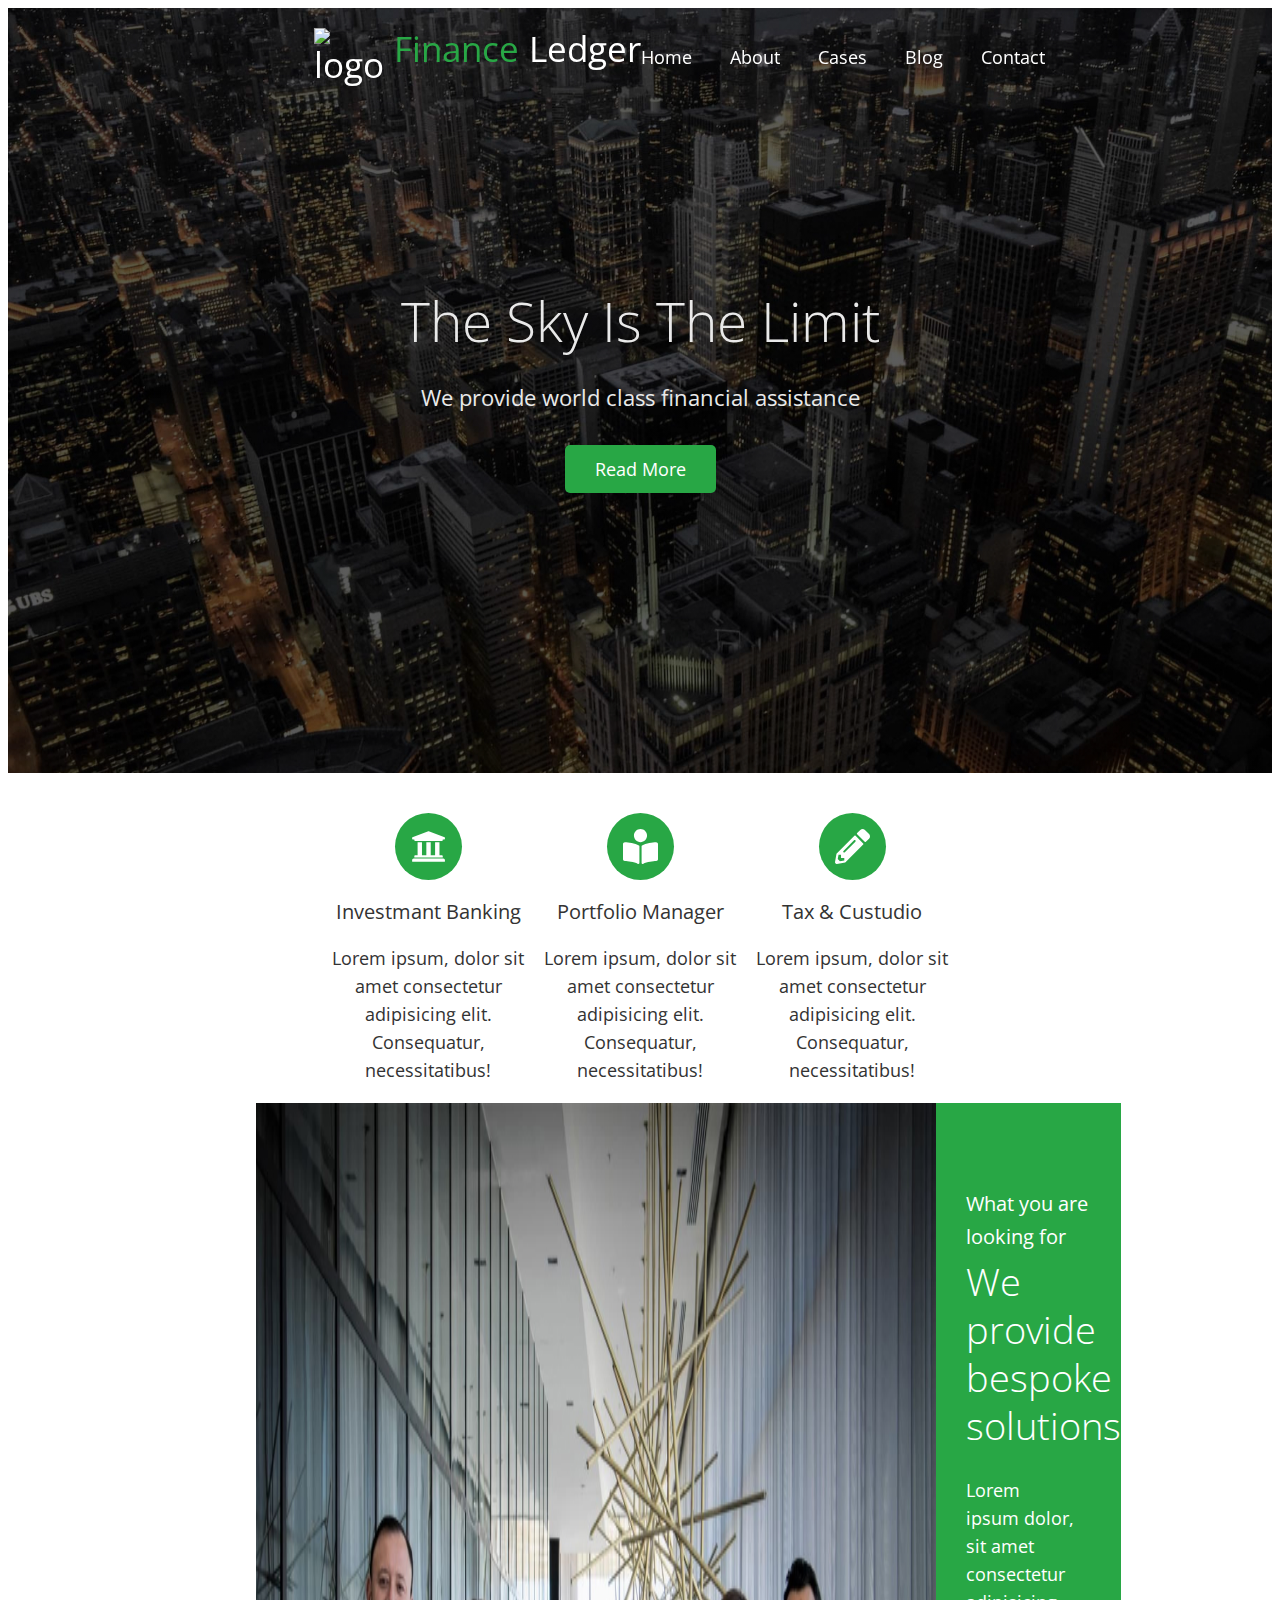
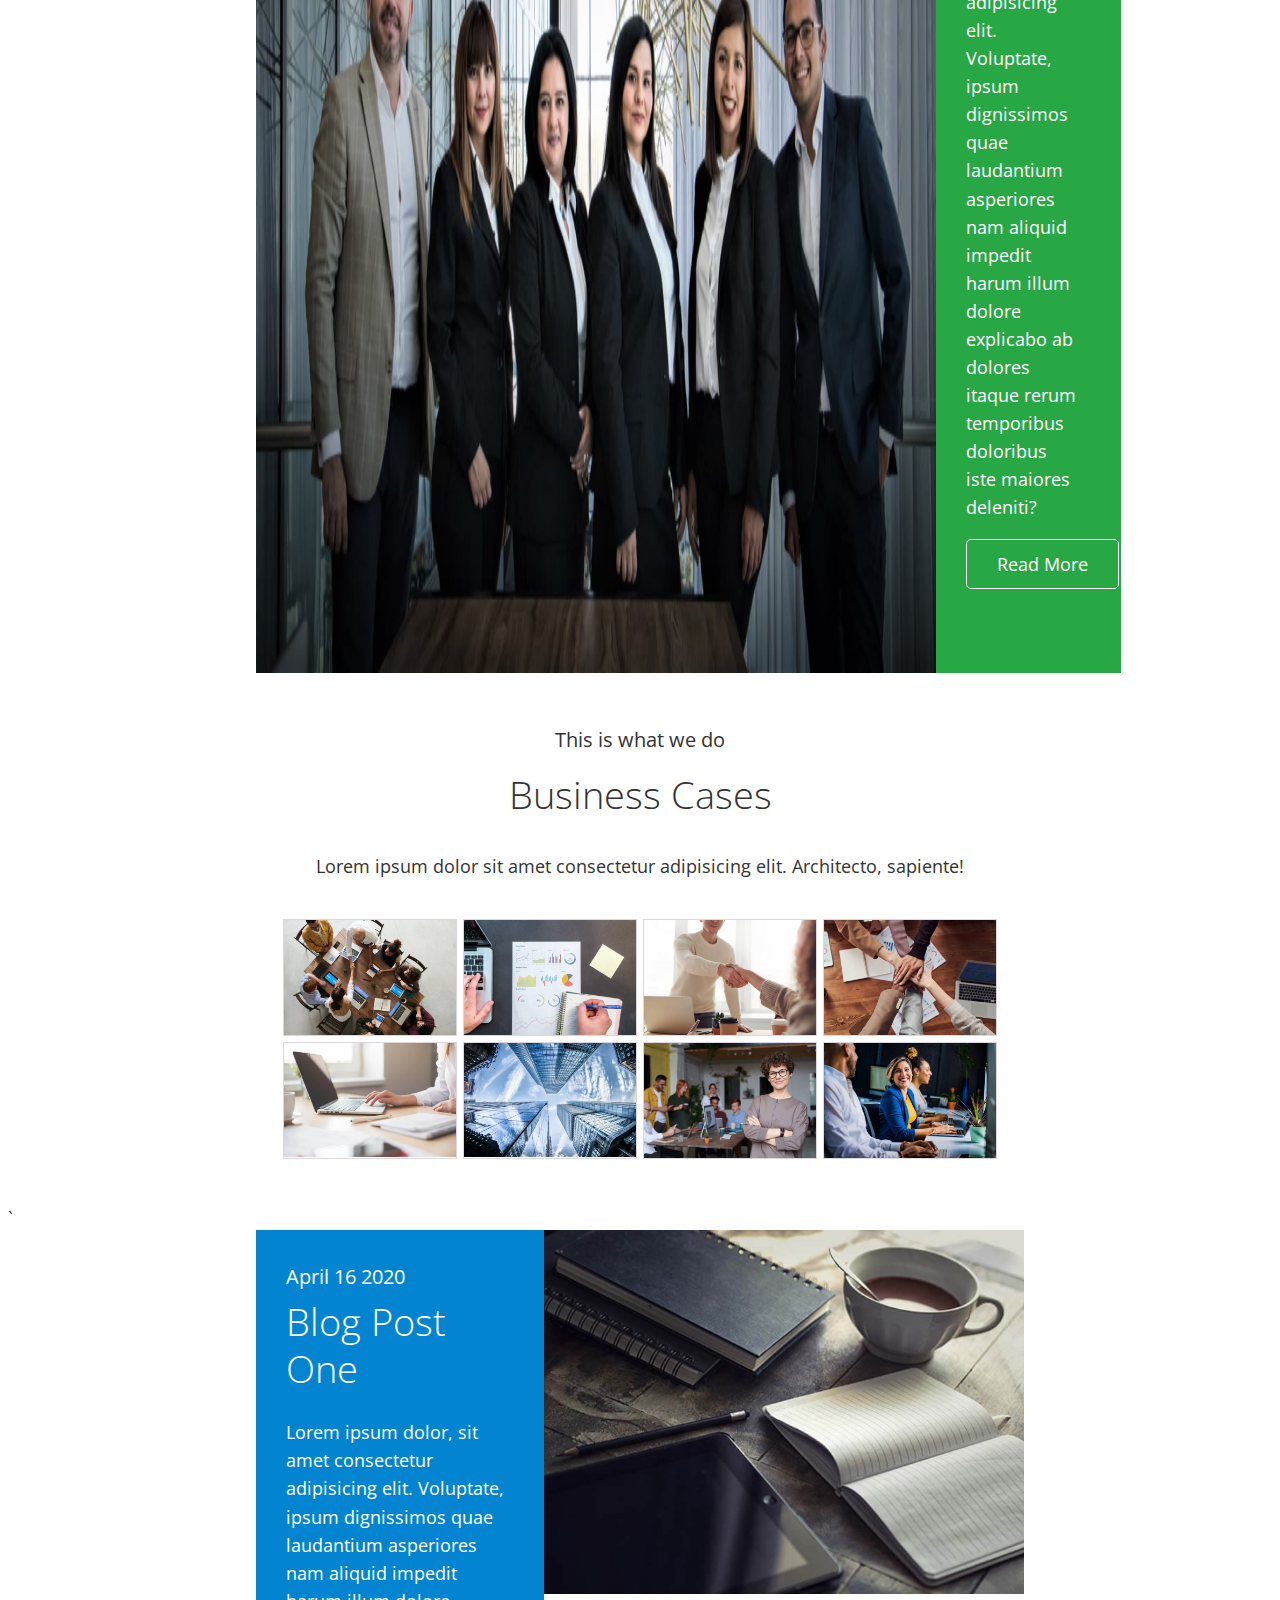
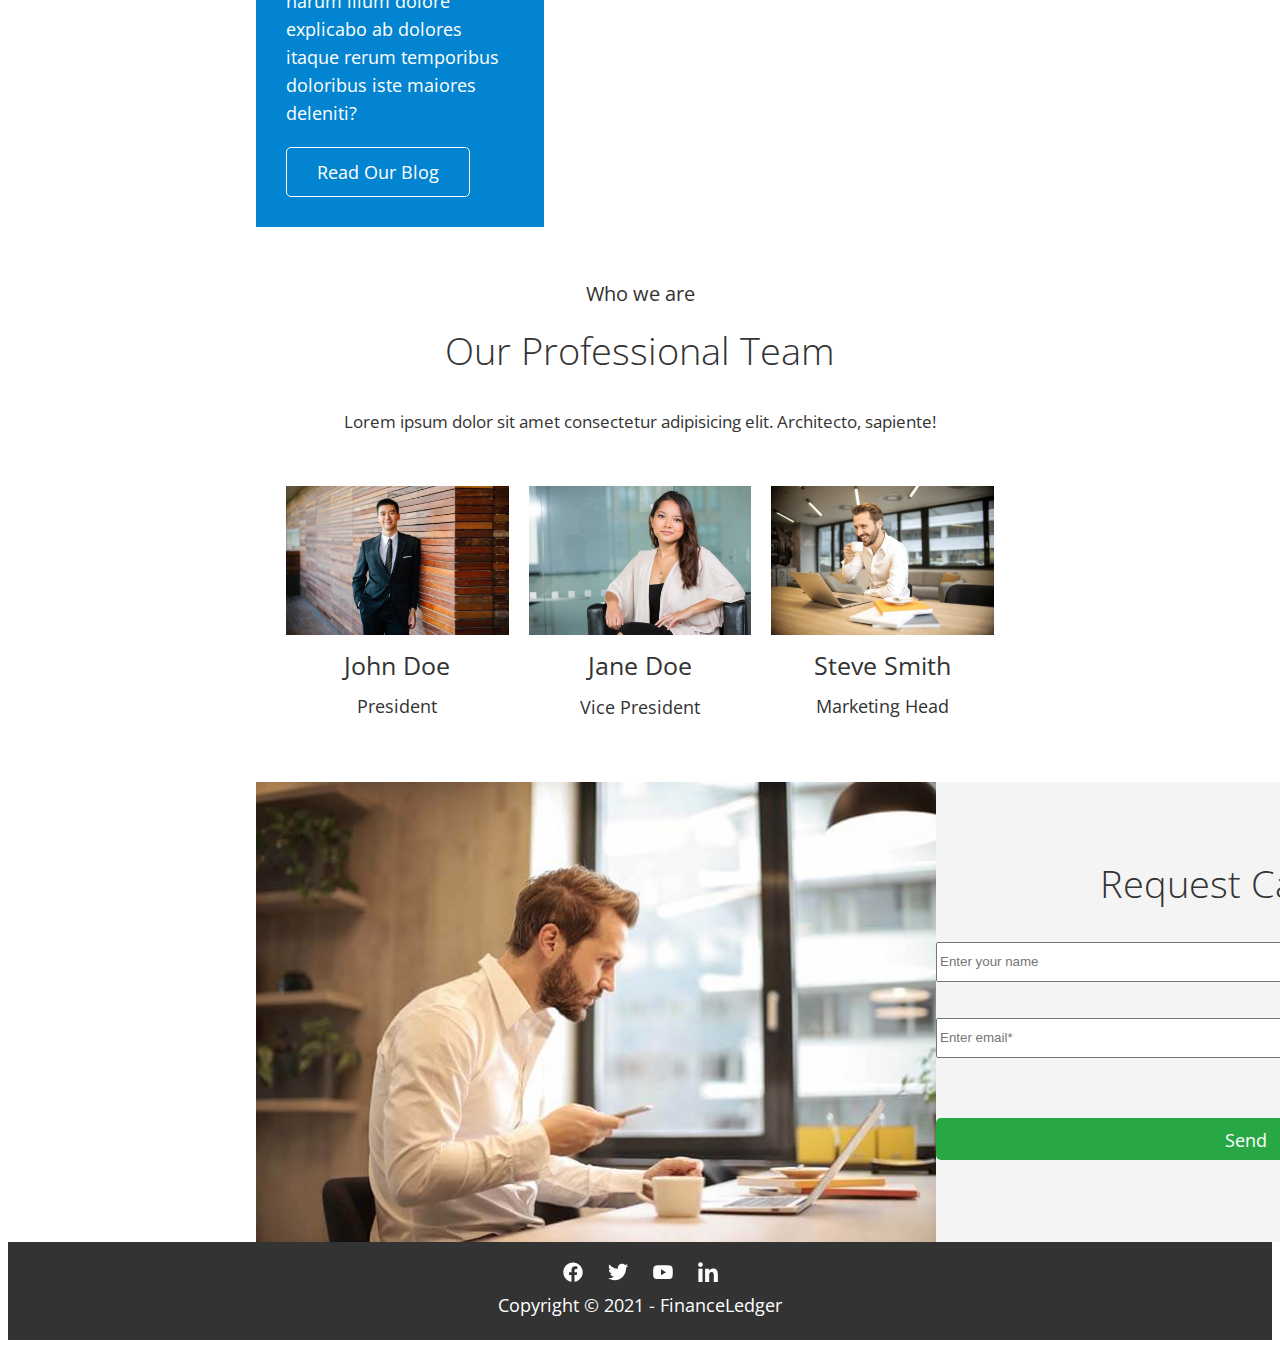
==== commit 30da308f: "20122058" ====
--- a/index.html
+++ b/index.html
@@ -177,46 +177,46 @@
           <ul class="list cases-cards gallery">
             <li class="item">
               <a href="/src/images/cases/Rectangle1_3x.jpg">
-                <img src="./images/cases/cases-1.jpg" alt="team meeting" />
+                <img src="./images/cases/1_L.jpg" alt="team meeting" />
               </a>
             </li>
             <li class="item">
               <a href="/src/images/cases/Rectangle2_3x.jpg">
-                <img src="./images/cases/cases-2.jpg" alt="laptop on the table" />
+                <img src="./images/cases/2_L.jpg" alt="laptop on the table" />
               </a>
             </li>
             <li class="item">
               <a href="/src/images/cases/Rectangle3_3x.jpg">
-                <img src="./images/cases/cases-3.jpg" alt="work with diagrams" />
+                <img src="./images/cases/3_L.jpg" alt="work with diagrams" />
               </a>
             </li>
             <li class="item">
               <a href="/src/images/cases/Rectangle4_3x.jpg">
                 <img
-                  src="./images/cases/cases-4.jpg"
+                  src="./images/cases/4_L.jpg"
                   alt="clouds over the buildings"
                 />
               </a>
             </li>
             <li class="item">
               <a href="/src/images/cases/Rectangle5_3x.jpg">
-                <img src="./images/cases/cases-5.jpg" alt="business handshake" />
+                <img src="./images/cases/5_L.jpg" alt="business handshake" />
               </a>
             </li>
             <li class="item">
               <a href="/src/images/cases/Rectangle6_3x.jpg">
-                <img src="./images/cases/cases-6.jpg" alt="teamleader with team" />
+                <img src="./images/cases/6_L.jpg" alt="teamleader with team" />
               </a>
             </li>
             <li class="item">
               <a href="/src/images/cases/Rectangle7_3x.jpg">
-                <img src="./images/cases/cases-7.jpg" alt="the team`s decision" />
+                <img src="./images/cases/7_L.jpg" alt="the team`s decision" />
               </a>
             </li>
             <li class="item">
               <a href="/src/images/cases/Rectangle8_3x.jpg">
                 <img
-                  src="./images/cases/cases-8.jpg"
+                  src="./images/cases/8_L.jpg"
                   alt="the team`s communication"
                 />
               </a>
@@ -239,8 +239,20 @@
       
             <button class="button button--green">Read Our Blog</button>
           </div>
-      
-          <picture>
+          <picture >
+            <source
+              media="(min-width: 1200px)"
+              srcset=" ./images/blog/blog_L.jpg 1x, ./images/blog/blog@2x_L.jpg  2x"
+              type="image/jpg"
+            />
+            <source
+              media="(min-width: 768px)"
+              srcset="./images/blog/blog_M.jpg  1x, ./images/blog/blog@2x_M.jpg  2x"
+              type="image/jpg"
+            />
+            <img class="img-post" src="./images/blog/blog_S.jpg" alt="blog" width="680" height="517" />
+          </picture>
+          <!-- <picture>
             <source
               srcset="
                 ./images/posts/post-320.webp     320w,
@@ -270,7 +282,7 @@
               width="680"
               height="517"
             />
-          </picture>
+          </picture> -->
         </div>
       </section>
       <!--team-->
@@ -287,7 +299,20 @@
             <!-- Первая карточка -->
             <li class="card-list__item">
               <div class="card">
-                <picture>
+                <picture >
+                  <source
+                    media="(min-width: 1200px)"
+                    srcset=" ./images/team/John_L.jpg 1x, ./images/team/John@2x_L.jpg  2x"
+                    type="image/jpg"
+                  />
+                  <source
+                    media="(min-width: 768px)"
+                    srcset="./images/team/John_M.jpg  1x, ./images/team/John@2x_M.jpg  2x"
+                    type="image/jpg"
+                  />
+                  <img class="" src="./images/team/John_S.jpg" alt="John Doe" width="420" height="280" />
+                </picture>
+                <!-- <picture>
                   <source
                     srcset="
                       ./images/team/john-420.webp    420w,
@@ -316,13 +341,13 @@
                     width="420"
                     height="280"
                   />
-                </picture>
+                </picture> -->
                 <div class="overlay">
                   <ul class="list card-actions card--absolut">
                     <li class="card-actions__item">
                       <a href="#" class="card-actions__link link">
                         <svg class="card-actions__icon" width="35" height="35">
-                          <use href="./images/defs.svg#fs"></use>
+                          <use href="./images/svg/symbol-defs.svg#icon-facebook"></use>
                         </svg>
                       </a>
                     </li>
@@ -330,7 +355,7 @@
                     <li class="card-actions__item">
                       <a href="#" class="card-actions__link link">
                         <svg class="card-actions__icon" width="35" height="35">
-                          <use href="./images/defs.svg#tw"></use>
+                          <use href="./images/svg/symbol-defs.svg#icon-twitter"></use>
                         </svg>
                       </a>
                     </li>
@@ -338,7 +363,7 @@
                     <li class="card-actions__item">
                       <a href="#" class="card-actions__link link">
                         <svg class="card-actions__icon" width="35" height="35">
-                          <use href="./images/defs.svg#you"></use>
+                          <use href="./images/svg/symbol-defs.svg#icon-youtube"></use>
                         </svg>
                       </a>
                     </li>
@@ -346,7 +371,7 @@
                     <li class="card-actions__item">
                       <a href="#" class="card-actions__link link">
                         <svg class="card-actions__icon" width="35" height="35">
-                          <use href="./images/defs.svg#lin"></use>
+                          <use href="./images/svg/symbol-defs.svg#icon-in"></use>
                         </svg>
                       </a>
                     </li>
@@ -362,7 +387,20 @@
             <!-- Вторая карточка -->
             <li class="card-list__item">
               <div class="card">
-                <picture>
+                <picture >
+                  <source
+                    media="(min-width: 1200px)"
+                    srcset=" ./images/team/Jane_L.jpg 1x, ./images/team/Jane@2x_L.jpg  2x"
+                    type="image/jpg"
+                  />
+                  <source
+                    media="(min-width: 768px)"
+                    srcset="./images/team/Jane_M.jpg  1x, ./images/team/Jane@2x_M.jpg  2x"
+                    type="image/jpg"
+                  />
+                  <img class="" src="./images/team/Jane_S.jpg" alt="Jane Doe" width="420" height="280" />
+                </picture>
+                <!-- <picture>
                   <source
                     srcset="
                       ./images/team/jane-420.webp    420w,
@@ -391,37 +429,37 @@
                     width="420"
                     height="280"
                   />
-                </picture>
+                </picture> -->
                 <div class="overlay">
                   <ul class="list card-actions card--absolut">
                     <li class="card-actions__item">
                       <a href="" class="card-actions__link link">
                         <svg class="card-actions__icon" width="35" height="35">
-                          <use href="./images/defs.svg#fs"></use>
-                        </svg>
-                      </a>
-                    </li>
-      
-                    <li class="card-actions__item">
-                      <a href="" class="card-actions__link link">
-                        <svg class="card-actions__icon" width="35" height="35">
-                          <use href="./images/defs.svg#tw"></use>
-                        </svg>
-                      </a>
-                    </li>
-      
-                    <li class="card-actions__item">
-                      <a href="" class="card-actions__link link">
-                        <svg class="card-actions__icon" width="35" height="35">
-                          <use href="./images/defs.svg#you"></use>
-                        </svg>
-                      </a>
-                    </li>
-      
-                    <li class="card-actions__item">
-                      <a href="" class="card-actions__link link">
-                        <svg class="card-actions__icon" width="35" height="35">
-                          <use href="./images/defs.svg#lin"></use>
+                          <use href="./images/svg/symbol-defs.svg#icon-facebook"></use>
+                        </svg>
+                      </a>
+                    </li>
+      
+                    <li class="card-actions__item">
+                      <a href="" class="card-actions__link link">
+                        <svg class="card-actions__icon" width="35" height="35">
+                          <use href="./images/svg/symbol-defs.svg#icon-twitter"></use>
+                        </svg>
+                      </a>
+                    </li>
+      
+                    <li class="card-actions__item">
+                      <a href="" class="card-actions__link link">
+                        <svg class="card-actions__icon" width="35" height="35">
+                          <use href="./images/svg/symbol-defs.svg#icon-youtube"></use>
+                        </svg>
+                      </a>
+                    </li>
+      
+                    <li class="card-actions__item">
+                      <a href="" class="card-actions__link link">
+                        <svg class="card-actions__icon" width="35" height="35">
+                          <use href="./images/svg/symbol-defs.svg#icon-in"></use>
                         </svg>
                       </a>
                     </li>
@@ -436,7 +474,20 @@
             <!-- Третья карточка -->
             <li class="card-list__item">
               <div class="card">
-                <picture>
+                <picture >
+                  <source
+                    media="(min-width: 1200px)"
+                    srcset=" ./images/team/Steve_L.jpg 1x, ./images/team/Steve@2x_L.jpg  2x"
+                    type="image/jpg"
+                  />
+                  <source
+                    media="(min-width: 768px)"
+                    srcset="./images/team/Steve_M.jpg  1x, ./images/team/Steve@2x_M.jpg  2x"
+                    type="image/jpg"
+                  />
+                  <img class="" src="./images/team/Steve_S.jpg" alt="Steve Smith" width="420" height="280" />
+                </picture>
+                <!-- <picture>
                   <source
                     srcset="
                       ./images/team/steve-420.webp    420w,
@@ -465,37 +516,37 @@
                     width="420"
                     height="280"
                   />
-                </picture>
+                </picture> -->
                 <div class="overlay">
                   <ul class="list card-actions card--absolut">
                     <li class="card-actions__item">
                       <a href="" class="card-actions__link link">
                         <svg class="card-actions__icon" width="35" height="35">
-                          <use href="./images/defs.svg#fs"></use>
-                        </svg>
-                      </a>
-                    </li>
-      
-                    <li class="card-actions__item">
-                      <a href="" class="card-actions__link link">
-                        <svg class="card-actions__icon" width="35" height="35">
-                          <use href="./images/defs.svg#tw"></use>
-                        </svg>
-                      </a>
-                    </li>
-      
-                    <li class="card-actions__item">
-                      <a href="" class="card-actions__link link">
-                        <svg class="card-actions__icon" width="35" height="35">
-                          <use href="./images/defs.svg#you"></use>
-                        </svg>
-                      </a>
-                    </li>
-      
-                    <li class="card-actions__item">
-                      <a href="" class="card-actions__link link">
-                        <svg class="card-actions__icon" width="35" height="35">
-                          <use href="./images/defs.svg#lin"></use>
+                          <use href="./images/svg/symbol-defs.svg#icon-facebook"></use>
+                        </svg>
+                      </a>
+                    </li>
+      
+                    <li class="card-actions__item">
+                      <a href="" class="card-actions__link link">
+                        <svg class="card-actions__icon" width="35" height="35">
+                          <use href="./images/svg/symbol-defs.svg#icon-twitter"></use>
+                        </svg>
+                      </a>
+                    </li>
+      
+                    <li class="card-actions__item">
+                      <a href="" class="card-actions__link link">
+                        <svg class="card-actions__icon" width="35" height="35">
+                          <use href="./images/svg/symbol-defs.svg#icon-youtube"></use>
+                        </svg>
+                      </a>
+                    </li>
+      
+                    <li class="card-actions__item">
+                      <a href="" class="card-actions__link link">
+                        <svg class="card-actions__icon" width="35" height="35">
+                          <use href="./images/svg/symbol-defs.svg#icon-in"></use>
                         </svg>
                       </a>
                     </li>
@@ -514,7 +565,7 @@
       <!--Request Callback-->
       <section class="request">
         <div class="container">
-          <img src="./images/request/request.jpg" alt="request" />
+          <img src="./images/callback-form/callback_L.jpg" alt="request" />
           <div class="request-wrapper">
             <h2 class="request-title">Request Callback</h2>
             <form class="">
@@ -529,7 +580,7 @@
                   class="field-email"
                 />
               </div>
-              <button type="submit" class="send-button">Send</button>
+              <button type="submit" class="send-button button">Send</button>
             </form>
           </div>
         </div>
@@ -542,7 +593,7 @@
           <li class="card-actions__item">
             <a href="" class="card-actions__link link">
               <svg class="card-actions__icon" width="35" height="35">
-                <use href="./images/defs.svg#fs"></use>
+                <use href="./images/svg/symbol-defs.svg#icon-facebook"></use>
               </svg>
             </a>
           </li>
@@ -550,7 +601,7 @@
           <li class="card-actions__item">
             <a href="" class="card-actions__link link">
               <svg class="card-actions__icon" width="35" height="35">
-                <use href="./images/defs.svg#tw"></use>
+                <use href="./images/svg/symbol-defs.svg#icon-twitter"></use>
               </svg>
             </a>
           </li>
@@ -558,7 +609,7 @@
           <li class="card-actions__item">
             <a href="" class="card-actions__link link">
               <svg class="card-actions__icon" width="35" height="35">
-                <use href="./images/defs.svg#you"></use>
+                <use href="./images/svg/symbol-defs.svg#icon-youtube"></use>
               </svg>
             </a>
           </li>
@@ -566,7 +617,7 @@
           <li class="card-actions__item">
             <a href="" class="card-actions__link link">
               <svg class="card-actions__icon" width="35" height="35">
-                <use href="./images/defs.svg#lin"></use>
+                <use href="./images/svg/symbol-defs.svg#icon-in"></use>
               </svg>
             </a>
           </li>
--- a/css/main.min.css
+++ b/css/main.min.css
@@ -1 +1 @@
-@import'~node_modules/modern-normalize/modern-normalize.css';:root{--accent-color:#28a745;--primary-text-color:#333333;--secondary-text-color:#ffffff;--main-hero-color:#e9e9e9;--input-text-color:#808080;--primary-white-color:#ffffff;--main-font-family:"Open Sans", sans-serif}:root{--accent-color: #28a745;--primary-white-color: #ffffff;--main-hero-text-color: #e9e9e9;--primary-text-color: #333333;--secondary-text-color: #ffffff;--input-text-color: #808080;--main-font-family: "Open Sans", sans-serif}.visually-hidden{position:absolute;white-space:nowrap;width:1px;height:1px;overflow:hidden;border:0;padding:0;clip:rect(0 0 0 0);-webkit-clip-path:inset(50%);clip-path:inset(50%);margin:-1px}body{font-family:var(--main-font-family);color:var(--primary-text-color);background-color:var(--primary-white-color);font-size:18px}html{-webkit-box-sizing:border-box;box-sizing:border-box}*,*::after,*::before{-webkit-box-sizing:inherit;box-sizing:inherit}h1,h2,h3,h4,h5,h6,p{margin:0}.list{list-style:none;padding-left:0;margin:0}.link{text-decoration:none;color:inherit}img{display:block;max-width:100%;height:auto}address{font-style:normal}.container{width:100%;padding-left:15px;padding-right:15px;margin-left:auto;margin-right:auto}@media screen and (min-width: 320px){.container{max-width:320px}}@media screen and (min-width: 768px){.container{max-width:768px}}@media screen and (min-width: 1360px){.container{max-width:1360px}}.button,.solutions-button,.button--green,.hero-button{padding:10px 30px;font-family:inherit;font-size:18px;line-height:1.56;border-radius:5px;border:none;cursor:pointer}.header{padding-top:20px;padding-bottom:20px;position:fixed;width:100%;z-index:1}.header__scroll{background:-webkit-gradient(linear, left bottom, left top, from(rgba(0, 0, 0, 0.6)), to(rgba(0, 0, 0, 0.6)));background:linear-gradient(0deg, rgba(0, 0, 0, 0.6), rgba(0, 0, 0, 0.6))}.header .container{padding-left:50px;padding-right:50px}.header-nav{display:-webkit-box;display:-ms-flexbox;display:flex;-webkit-box-align:center;-ms-flex-align:center;align-items:center}.header-logo{font-size:35px;line-height:1.21;color:var(--secondary-text-color);display:-webkit-box;display:-ms-flexbox;display:flex;margin-right:auto}.header-logo-img{margin-right:10px}.header .accent{margin-right:10px;color:var(--accent-color)}.header-nav-link{line-height:1.56;color:var(--secondary-text-color)}.header-nav-item:not(:last-child){margin-right:38px}.header-nav-list{display:-webkit-box;display:-ms-flexbox;display:flex}.hero{padding:280px 0 280px 0;text-align:center;max-width:1360px;margin:0 auto;background-image:-webkit-gradient(linear, left bottom, left top, from(rgba(0, 0, 0, 0.4)), to(rgba(0, 0, 0, 0.4))),url(../images/hero/hero_L.jpg);background-image:linear-gradient(0deg, rgba(0, 0, 0, 0.4), rgba(0, 0, 0, 0.4)),url(../images/hero/hero_L.jpg)}.hero-title{margin-bottom:25px;font-weight:300;font-size:55px;line-height:1.2;text-align:center;color:var(--main-hero-text-color)}.hero-description{margin-bottom:29px;font-size:22px;line-height:1.67;text-align:center;color:var(--main-hero-text-color)}.hero-button{color:var(--secondary-text-color);background-color:var(--accent-color)}.about{padding-top:40px;padding-bottom:19px}.about .container{padding-left:66px;padding-right:66px}.about-list{display:-webkit-box;display:-ms-flexbox;display:flex;-webkit-box-pack:justify;-ms-flex-pack:justify;justify-content:space-between}.about-item{width:362px}.about-subtitle{margin-bottom:16px;font-weight:400;font-size:20px;line-height:1.65;text-align:center}.about-text{line-height:1.56;text-align:center;margin-bottom:0}.about-icon{margin-left:auto;margin-right:auto;width:67px;height:67px;fill:var(--secondary-text-color);background-color:var(--accent-color);border-radius:33.5px}.about-icon-place{margin-bottom:15px;display:-webkit-box;display:-ms-flexbox;display:flex;-webkit-box-pack:center;-ms-flex-pack:center;justify-content:center;-webkit-box-align:center;-ms-flex-align:center;align-items:center}.post .container{padding:0}@media screen and (min-width: 768px){.post .container{display:-webkit-box;display:-ms-flexbox;display:flex}}.post-box{padding:110px 30px;background-color:#0284d0}@media screen and (max-width: 1389px){.post-box{padding:30px}}@media screen and (min-width: 768px){.post-box{width:50%}}.post-date{font-size:20px;line-height:1.65;margin-bottom:5px;color:var(--primary-white-color)}@media screen and (max-width: 767px){.post-date{font-size:18px;line-height:1.66}}.post-title{font-weight:300;font-size:38px;line-height:1.26;margin-bottom:25px;margin-bottom:25px;color:var(--primary-white-color)}@media screen and (max-width: 767px){.post-title{font-size:18px;line-height:1.66}}.post-text{line-height:1.56;margin-bottom:20px;color:var(--primary-white-color)}@media screen and (max-width: 767px){.post-text{font-size:16px;line-height:1.62;margin-bottom:14px}}.button--green{border:1px solid var(--primary-white-color);color:var(--secondary-text-color);background-color:#0284d0}@media screen and (max-width: 767px){.button--green{font-size:16px;line-height:1.62}}.cases{padding-top:50px;padding-bottom:48px}.cases .container{padding-right:28px;padding-left:28px}.cases-pre-title{margin-bottom:15px;font-size:20px;line-height:1.65;text-align:center}.cases-title{margin-bottom:34px;font-weight:300;font-size:38px;line-height:1.26;text-align:center}.cases-text{margin-bottom:39px;line-height:1.56;text-align:center}.cases-cards{display:-webkit-box;display:-ms-flexbox;display:flex;-ms-flex-wrap:wrap;flex-wrap:wrap;padding:0;margin:0;gap:8px}.cases-cards .item{-ms-flex-preferred-size:calc((100% - 24px)/4);flex-basis:calc((100% - 24px)/4);outline:1px solid #dad7e3}.solutions .container{display:-webkit-box;display:-ms-flexbox;display:flex;padding:0}.solutions-wrapper{background-color:var(--accent-color);padding-top:84px;padding-bottom:84px;padding-left:30px}.solutions-pre-title{margin-bottom:5px;font-size:20px;line-height:1.65;color:var(--secondary-text-color)}.solutions-title{margin-bottom:26px;font-weight:300;font-size:38px;line-height:1.26;color:var(--secondary-text-color)}.solutions-text{padding-right:44px;margin-bottom:17px;line-height:1.56;color:var(--secondary-text-color)}.solutions-button{border:1px solid var(--primary-white-color);color:var(--secondary-text-color);background-color:var(--accent-color)}.request .container{display:-webkit-box;display:-ms-flexbox;display:flex;padding:0}.request-wrapper{text-align:center;width:680px;padding-top:78px;padding-bottom:82px;background-color:#f4f4f4}.request-title{font-weight:300;font-size:38px;line-height:1.26;margin-bottom:34px}.request .field-name{width:620px;height:40px;margin-bottom:36px}.request .field-email{width:620px;height:40px;margin-bottom:60px}.request .send-button{width:620px;height:42px;border-radius:5px;border-color:#28a745;line-height:1.39;text-align:center;color:#fff;background-color:#28a745}.team{padding-top:50px;padding-bottom:60px;text-align:center}.team .container{padding-left:30px;padding-right:30px}.team__text{margin-bottom:16px;line-height:1.66}@media screen and (min-width: 768px){.team__text{font-size:20px}}.team__title{font-weight:300;font-size:38px;line-height:1.263;margin-bottom:34px}.team__subtitle{font-size:16px;line-height:1.62;margin-bottom:37px}@media screen and (min-width: 768px){.team__subtitle{font-size:17px;line-height:1.65;margin-bottom:50px}}@media screen and (min-width: 1360px){.team__subtitle{font-size:18px;line-height:1.55}}@media screen and (min-width: 768px){.card-list{display:-webkit-box;display:-ms-flexbox;display:flex;margin:-10px}}@media screen and (min-width: 1360px){.card-list{margin:-25px}}@media screen and (max-width: 767px){.card-list__item:not(:last-child){margin-bottom:10px}}@media screen and (min-width: 768px){.card-list__item{display:-webkit-box;display:-ms-flexbox;display:flex;text-align:center;-webkit-box-orient:vertical;-webkit-box-direction:normal;-ms-flex-direction:column;flex-direction:column;margin:10px;-ms-flex-preferred-size:calc((100% - 20px)/3);flex-basis:calc((100% - 20px)/3)}}@media screen and (min-width: 1360px){.card-list__item{margin:25px;-ms-flex-preferred-size:calc((100% - 50px)/3);flex-basis:calc((100% - 50px)/3)}}.card-list__box{padding-top:15px}.card-list__title{font-weight:400;font-size:23px;line-height:1.26;margin-bottom:12px}@media screen and (min-width: 768px){.card-list__title{font-size:25px}}.card-list__subtitle{font-size:16px;line-height:1.62}@media screen and (min-width: 768px){.card-list__subtitle{font-size:18px;line-height:1.55}}.card{position:relative}.card:hover .overlay,.card:focus .overlay{opacity:1}.overlay{position:absolute;bottom:0;width:100%;height:100%;-webkit-box-shadow:2px 2px 12px 2px rgba(0,0,0,.4);box-shadow:2px 2px 12px 2px rgba(0,0,0,.4);background-image:-webkit-gradient(linear, left bottom, left top, from(rgba(0, 0, 0, 0.6)), to(rgba(0, 0, 0, 0.6)));background-image:linear-gradient(0deg, rgba(0, 0, 0, 0.6), rgba(0, 0, 0, 0.6));opacity:0;cursor:pointer;-webkit-transition:opacity 250ms ease-in-out;transition:opacity 250ms ease-in-out}.card-actions{display:-webkit-box;display:-ms-flexbox;display:flex;-webkit-box-align:center;-ms-flex-align:center;align-items:center;-webkit-box-pack:center;-ms-flex-pack:center;justify-content:center}.card-actions.card--absolut{position:absolute;top:50%;left:50%;-webkit-transform:translate(-50%, -50%);transform:translate(-50%, -50%)}.card-actions__item{display:-webkit-box;display:-ms-flexbox;display:flex;-webkit-box-align:center;-ms-flex-align:center;align-items:center}.card-actions__item:not(:last-child){margin-right:25px}.card-actions__link{display:-webkit-box;display:-ms-flexbox;display:flex;-webkit-box-align:center;-ms-flex-align:center;align-items:center;-webkit-box-pack:center;-ms-flex-pack:center;justify-content:center}@media screen and (max-width: 1389px){.card-actions__icon{width:20px;height:20px}}/*# sourceMappingURL=main.min.css.map */+@import'~node_modules/modern-normalize/modern-normalize.css';:root{--accent-color:#28a745;--primary-text-color:#333333;--secondary-text-color:#ffffff;--main-hero-color:#e9e9e9;--input-text-color:#808080;--primary-white-color:#ffffff;--main-font-family:"Open Sans", sans-serif}:root{--accent-color: #28a745;--primary-white-color: #ffffff;--main-hero-text-color: #e9e9e9;--primary-text-color: #333333;--secondary-text-color: #ffffff;--input-text-color: #808080;--main-font-family: "Open Sans", sans-serif}.visually-hidden{position:absolute;white-space:nowrap;width:1px;height:1px;overflow:hidden;border:0;padding:0;clip:rect(0 0 0 0);-webkit-clip-path:inset(50%);clip-path:inset(50%);margin:-1px}body{font-family:var(--main-font-family);color:var(--primary-text-color);background-color:var(--primary-white-color);font-size:18px}html{-webkit-box-sizing:border-box;box-sizing:border-box}*,*::after,*::before{-webkit-box-sizing:inherit;box-sizing:inherit}h1,h2,h3,h4,h5,h6,p{margin:0}.list{list-style:none;padding-left:0;margin:0}.link{text-decoration:none;color:inherit}img{display:block;max-width:100%;height:auto}address{font-style:normal}.container{width:100%;padding-left:15px;padding-right:15px;margin-left:auto;margin-right:auto}@media screen and (min-width: 320px){.container{max-width:320px}}@media screen and (min-width: 768px){.container{max-width:768px}}@media screen and (min-width: 1360px){.container{max-width:1360px}}.button,.solutions-button,.button--green,.hero-button{padding:10px 30px;font-family:inherit;font-size:18px;line-height:1.56;border-radius:5px;border:none;cursor:pointer}.header{padding-top:20px;padding-bottom:20px;position:fixed;width:100%;z-index:1}.header__scroll{background:-webkit-gradient(linear, left bottom, left top, from(rgba(0, 0, 0, 0.6)), to(rgba(0, 0, 0, 0.6)));background:linear-gradient(0deg, rgba(0, 0, 0, 0.6), rgba(0, 0, 0, 0.6))}.header .container{padding-left:50px;padding-right:50px}.header-nav{display:-webkit-box;display:-ms-flexbox;display:flex;-webkit-box-align:center;-ms-flex-align:center;align-items:center}.header-logo{font-size:35px;line-height:1.21;color:var(--secondary-text-color);display:-webkit-box;display:-ms-flexbox;display:flex;margin-right:auto}.header-logo-img{margin-right:10px}.header .accent{margin-right:10px;color:var(--accent-color)}.header-nav-link{line-height:1.56;color:var(--secondary-text-color)}.header-nav-item:not(:last-child){margin-right:38px}.header-nav-list{display:-webkit-box;display:-ms-flexbox;display:flex}.hero{padding:280px 0 280px 0;text-align:center;max-width:1360px;margin:0 auto;background-image:-webkit-gradient(linear, left bottom, left top, from(rgba(0, 0, 0, 0.4)), to(rgba(0, 0, 0, 0.4))),url(../images/hero/hero_L.jpg);background-image:linear-gradient(0deg, rgba(0, 0, 0, 0.4), rgba(0, 0, 0, 0.4)),url(../images/hero/hero_L.jpg)}.hero-title{margin-bottom:25px;font-weight:300;font-size:55px;line-height:1.2;text-align:center;color:var(--main-hero-text-color)}.hero-description{margin-bottom:29px;font-size:22px;line-height:1.67;text-align:center;color:var(--main-hero-text-color)}.hero-button{color:var(--secondary-text-color);background-color:var(--accent-color)}.about{padding-top:40px;padding-bottom:19px}.about .container{padding-left:66px;padding-right:66px}.about-list{display:-webkit-box;display:-ms-flexbox;display:flex;-webkit-box-pack:justify;-ms-flex-pack:justify;justify-content:space-between}.about-item{width:362px}.about-subtitle{margin-bottom:16px;font-weight:400;font-size:20px;line-height:1.65;text-align:center}.about-text{line-height:1.56;text-align:center;margin-bottom:0}.about-icon{margin-left:auto;margin-right:auto;width:67px;height:67px;fill:var(--secondary-text-color);background-color:var(--accent-color);border-radius:33.5px}.about-icon-place{margin-bottom:15px;display:-webkit-box;display:-ms-flexbox;display:flex;-webkit-box-pack:center;-ms-flex-pack:center;justify-content:center;-webkit-box-align:center;-ms-flex-align:center;align-items:center}.post .container{padding:0}@media screen and (min-width: 768px){.post .container{display:-webkit-box;display:-ms-flexbox;display:flex}}.post-box{padding:110px 30px;background-color:#0284d0}@media screen and (max-width: 1389px){.post-box{padding:30px}}@media screen and (min-width: 768px){.post-box{width:50%}}.post-date{font-size:20px;line-height:1.65;margin-bottom:5px;color:var(--primary-white-color)}@media screen and (max-width: 767px){.post-date{font-size:18px;line-height:1.66}}.post-title{font-weight:300;font-size:38px;line-height:1.26;margin-bottom:25px;margin-bottom:25px;color:var(--primary-white-color)}@media screen and (max-width: 767px){.post-title{font-size:18px;line-height:1.66}}.post-text{line-height:1.56;margin-bottom:20px;color:var(--primary-white-color)}@media screen and (max-width: 767px){.post-text{font-size:16px;line-height:1.62;margin-bottom:14px}}.button--green{border:1px solid var(--primary-white-color);color:var(--secondary-text-color);background-color:#0284d0}@media screen and (max-width: 767px){.button--green{font-size:16px;line-height:1.62}}.cases{padding-top:50px;padding-bottom:48px}.cases .container{padding-right:28px;padding-left:28px}.cases-pre-title{margin-bottom:15px;font-size:20px;line-height:1.65;text-align:center}.cases-title{margin-bottom:34px;font-weight:300;font-size:38px;line-height:1.26;text-align:center}.cases-text{margin-bottom:39px;line-height:1.56;text-align:center}.cases-cards{display:-webkit-box;display:-ms-flexbox;display:flex;-ms-flex-wrap:wrap;flex-wrap:wrap;padding:0;margin:0;gap:8px}.cases-cards .item{-ms-flex-preferred-size:calc((100% - 24px)/4);flex-basis:calc((100% - 24px)/4);outline:1px solid #dad7e3}.solutions .container{display:-webkit-box;display:-ms-flexbox;display:flex;padding:0}.solutions-wrapper{background-color:var(--accent-color);padding-top:84px;padding-bottom:84px;padding-left:30px}.solutions-pre-title{margin-bottom:5px;font-size:20px;line-height:1.65;color:var(--secondary-text-color)}.solutions-title{margin-bottom:26px;font-weight:300;font-size:38px;line-height:1.26;color:var(--secondary-text-color)}.solutions-text{padding-right:44px;margin-bottom:17px;line-height:1.56;color:var(--secondary-text-color)}.solutions-button{border:1px solid var(--primary-white-color);color:var(--secondary-text-color);background-color:var(--accent-color)}.request .container{display:-webkit-box;display:-ms-flexbox;display:flex;padding:0}.request-wrapper{text-align:center;width:680px;padding-top:78px;padding-bottom:82px;background-color:#f4f4f4}.request-title{font-weight:300;font-size:38px;line-height:1.26;margin-bottom:34px}.request .field-name{width:620px;height:40px;margin-bottom:36px}.request .field-email{width:620px;height:40px;margin-bottom:60px}.request .send-button{width:620px;height:42px;border-radius:5px;border-color:#28a745;line-height:1.39;text-align:center;color:#fff;background-color:#28a745}.team{padding-top:50px;padding-bottom:60px;text-align:center}.team .container{padding-left:30px;padding-right:30px}.team__text{margin-bottom:16px;line-height:1.66}@media screen and (min-width: 768px){.team__text{font-size:20px}}.team__title{font-weight:300;font-size:38px;line-height:1.263;margin-bottom:34px}.team__subtitle{font-size:16px;line-height:1.62;margin-bottom:37px}@media screen and (min-width: 768px){.team__subtitle{font-size:17px;line-height:1.65;margin-bottom:50px}}@media screen and (min-width: 1360px){.team__subtitle{font-size:18px;line-height:1.55}}@media screen and (min-width: 768px){.card-list{display:-webkit-box;display:-ms-flexbox;display:flex;margin:-10px}}@media screen and (min-width: 1360px){.card-list{margin:-25px}}@media screen and (max-width: 767px){.card-list__item:not(:last-child){margin-bottom:10px}}@media screen and (min-width: 768px){.card-list__item{display:-webkit-box;display:-ms-flexbox;display:flex;text-align:center;-webkit-box-orient:vertical;-webkit-box-direction:normal;-ms-flex-direction:column;flex-direction:column;margin:10px;-ms-flex-preferred-size:calc((100% - 20px)/3);flex-basis:calc((100% - 20px)/3)}}@media screen and (min-width: 1360px){.card-list__item{margin:25px;-ms-flex-preferred-size:calc((100% - 50px)/3);flex-basis:calc((100% - 50px)/3)}}.card-list__box{padding-top:15px}.card-list__title{font-weight:400;font-size:23px;line-height:1.26;margin-bottom:12px}@media screen and (min-width: 768px){.card-list__title{font-size:25px}}.card-list__subtitle{font-size:16px;line-height:1.62}@media screen and (min-width: 768px){.card-list__subtitle{font-size:18px;line-height:1.55}}.card{position:relative}.card:hover .overlay,.card:focus .overlay{opacity:1}.overlay{position:absolute;bottom:0;width:100%;height:100%;-webkit-box-shadow:2px 2px 12px 2px rgba(0,0,0,.4);box-shadow:2px 2px 12px 2px rgba(0,0,0,.4);background-image:-webkit-gradient(linear, left bottom, left top, from(rgba(0, 0, 0, 0.6)), to(rgba(0, 0, 0, 0.6)));background-image:linear-gradient(0deg, rgba(0, 0, 0, 0.6), rgba(0, 0, 0, 0.6));opacity:0;cursor:pointer;-webkit-transition:opacity 250ms ease-in-out;transition:opacity 250ms ease-in-out}.card-actions{display:-webkit-box;display:-ms-flexbox;display:flex;-webkit-box-align:center;-ms-flex-align:center;align-items:center;-webkit-box-pack:center;-ms-flex-pack:center;justify-content:center}.card-actions.card--absolut{position:absolute;top:50%;left:50%;-webkit-transform:translate(-50%, -50%);transform:translate(-50%, -50%)}.card-actions__item{display:-webkit-box;display:-ms-flexbox;display:flex;-webkit-box-align:center;-ms-flex-align:center;align-items:center}.card-actions__item:not(:last-child){margin-right:25px}.card-actions__link{display:-webkit-box;display:-ms-flexbox;display:flex;-webkit-box-align:center;-ms-flex-align:center;align-items:center;-webkit-box-pack:center;-ms-flex-pack:center;justify-content:center}@media screen and (max-width: 1389px){.card-actions__icon{width:20px;height:20px}}.footer{padding-top:20px;padding-bottom:20px;background-color:var(--primary-text-color)}@media screen and (min-width: 768px){.footer{margin-bottom:16px}}@media screen and (min-width: 1360px){.footer{margin-top:60px}}.footer-text{font-size:16px;line-height:1.6;text-align:center;margin-top:10px;color:var(--primary-white-color)}@media screen and (min-width: 768px){.footer-text{font-size:18px;line-height:1.55}}/*# sourceMappingURL=main.min.css.map */